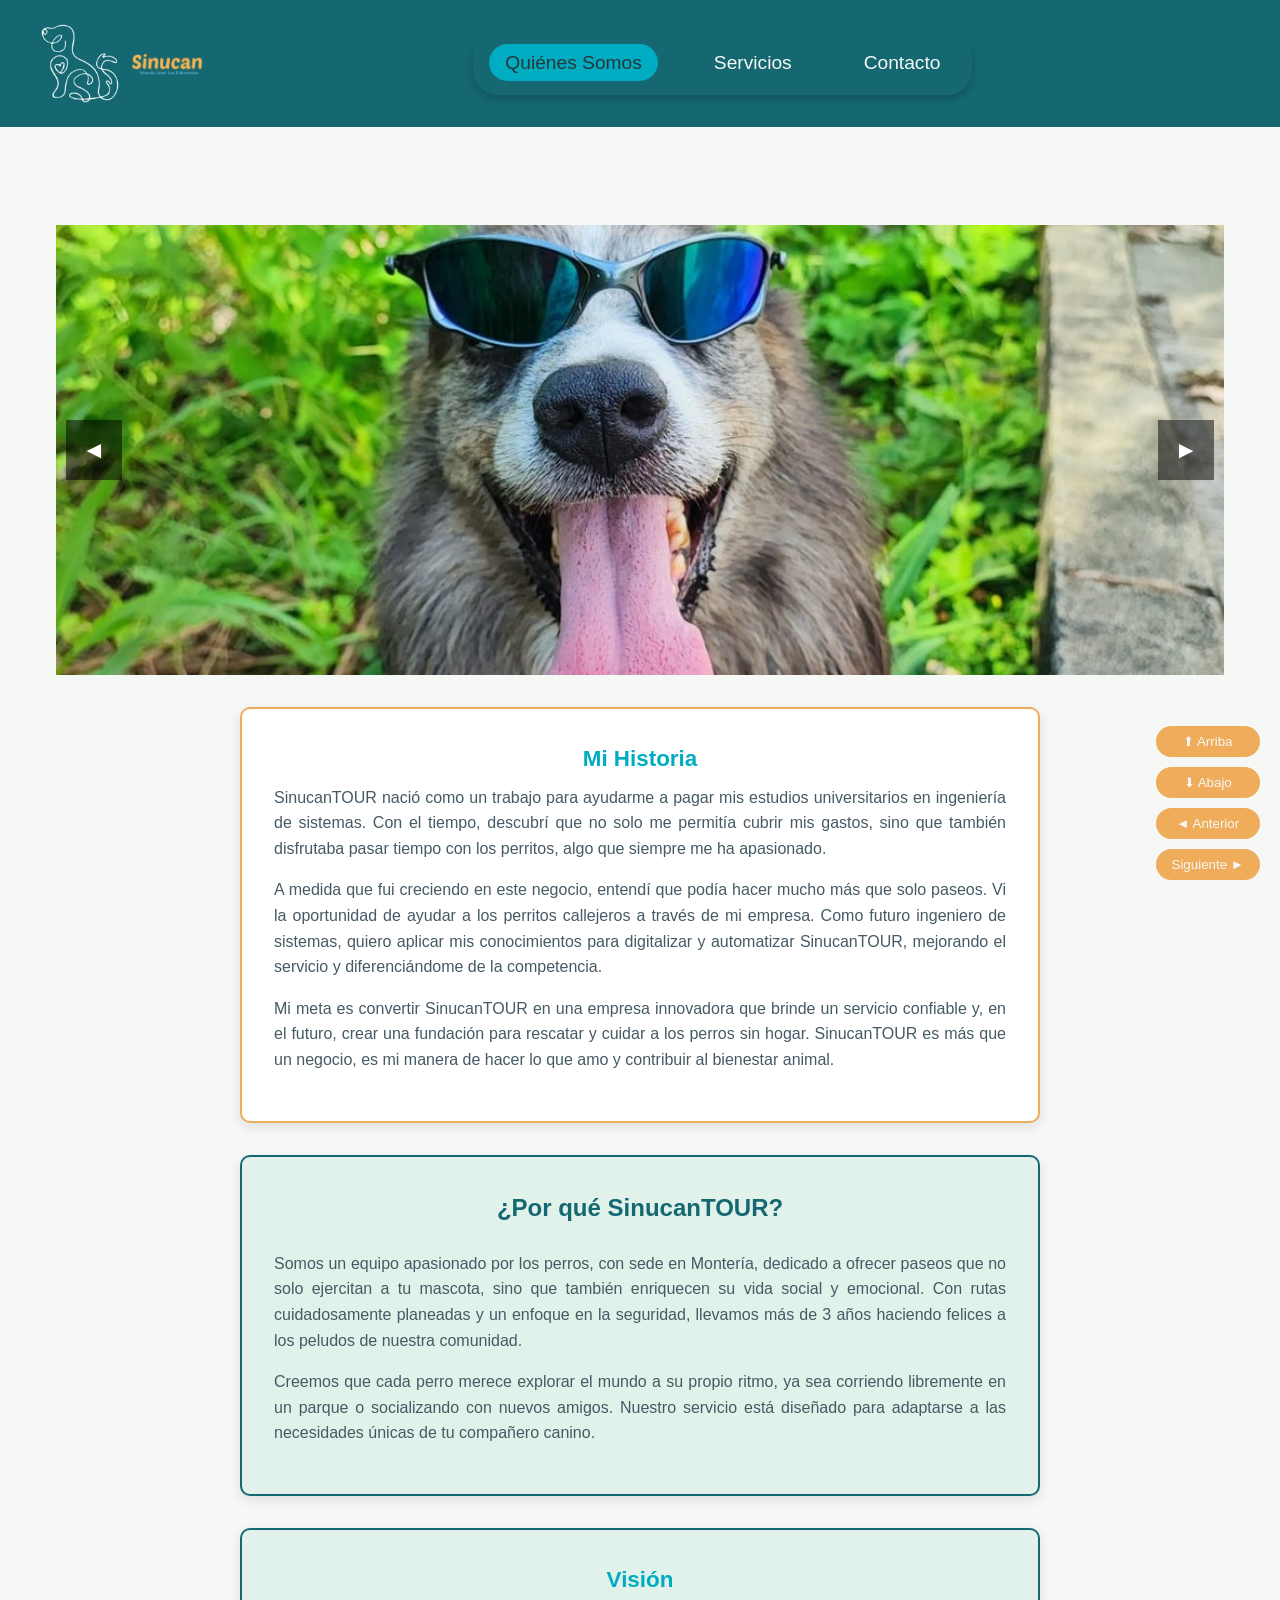
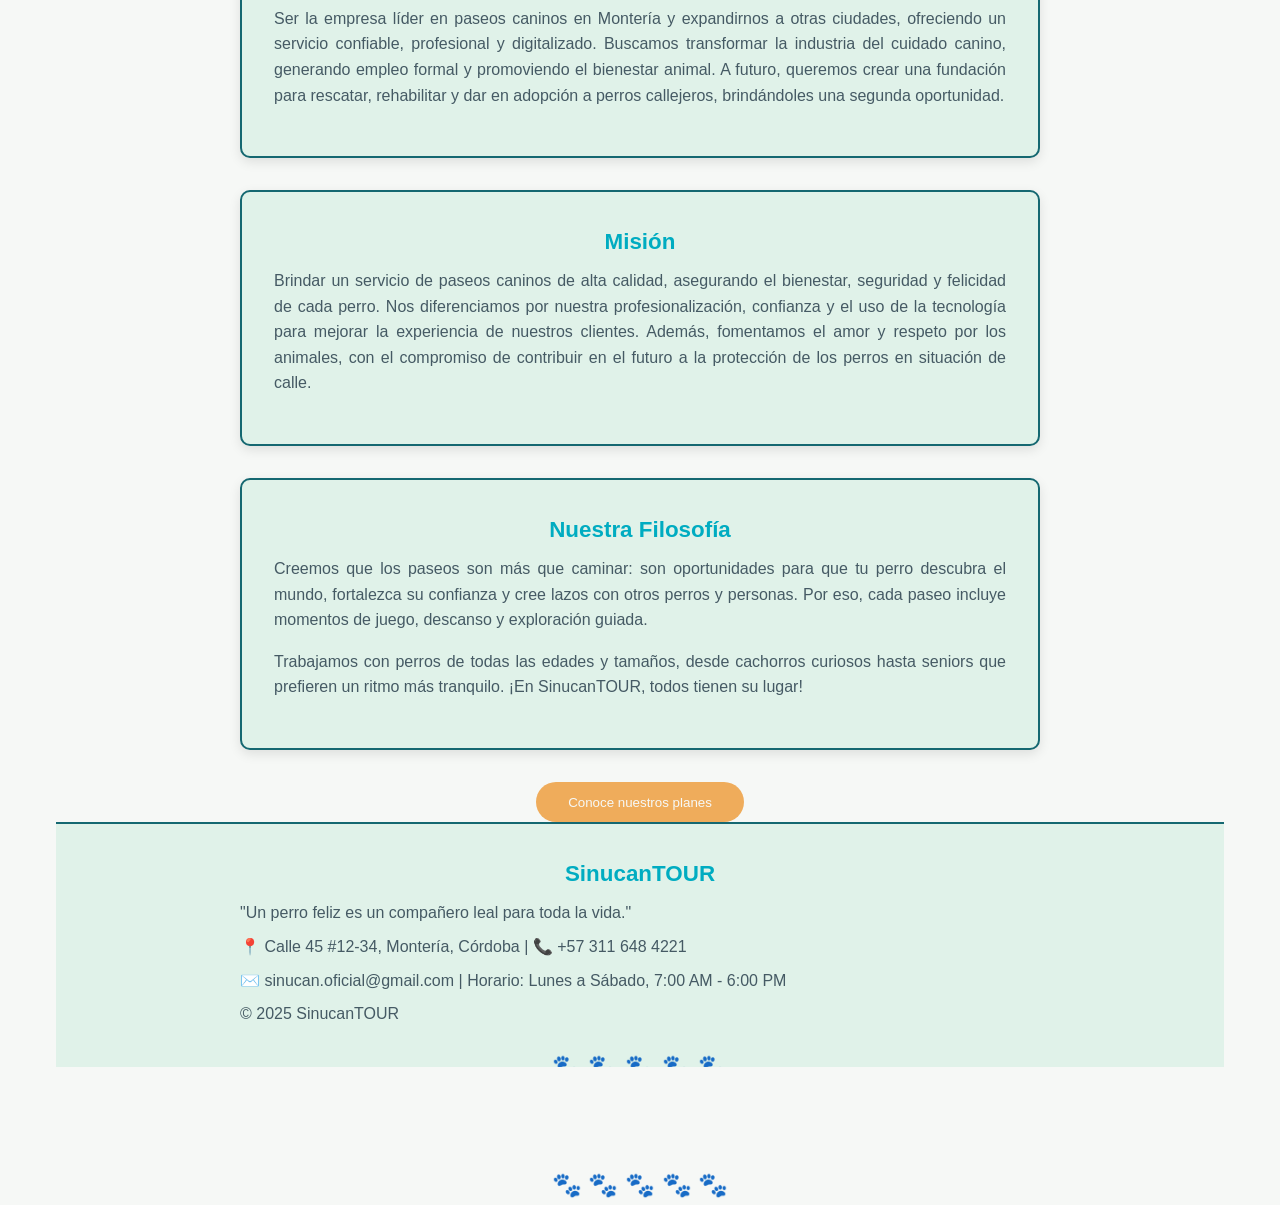
==== index.html @ 932b3428 "Update index.html" ====
<!DOCTYPE html>
<html lang="es">
<head>
    <meta charset="UTF-8">
    <meta name="viewport" content="width=device-width, initial-scale=1.0">
    <title>SinucanTOUR - Montería</title>
    <link rel="stylesheet" href="sinucan.css">
</head>
<body>
    <header>
        <nav class="nav-container">
            <div class="logo">
                <img src="img/logo.png" alt="Logo SinucanTOUR" class="logo-img" />
                <img src="img/nombre.png" alt="Nombre del negocio" class="nombre">
            </div>
            <ul class="nav-links">
                <li><a href="#quienes-somos" class="active" data-tab="quienes-somos">Quiénes Somos</a></li>
                <li><a href="#servicios" data-tab="servicios">Servicios</a></li>
                <li><a href="#contacto" data-tab="contacto">Contacto</a></li>
            </ul>
            <div class="menu-toggle">☰</div>
        </nav>
    </header>

    <main>
        <section id="quienes-somos" class="tab-content active">
            <div class="banner">
                <div class="slides" id="slides">
                    <img src="img/foto1.jpg" alt="Perro 1">
                    <img src="img/foto2.jpg" alt="Perro 2">
                    <img src="img/foto3.jpg" alt="Perro 3">
                </div>
                <button class="prev-slide" onclick="prevSlide()">◄</button>
                <button class="next-slide" onclick="nextSlide()">►</button>
            </div>
            <div class="mi-historia">
                <h3>Mi Historia</h3>
                <p>SinucanTOUR nació como un trabajo para ayudarme a pagar mis estudios universitarios en ingeniería de sistemas. Con el tiempo, descubrí que no solo me permitía cubrir mis gastos, sino que también disfrutaba pasar tiempo con los perritos, algo que siempre me ha apasionado.</p>
                <p>A medida que fui creciendo en este negocio, entendí que podía hacer mucho más que solo paseos. Vi la oportunidad de ayudar a los perritos callejeros a través de mi empresa. Como futuro ingeniero de sistemas, quiero aplicar mis conocimientos para digitalizar y automatizar SinucanTOUR, mejorando el servicio y diferenciándome de la competencia.</p>
                <p>Mi meta es convertir SinucanTOUR en una empresa innovadora que brinde un servicio confiable y, en el futuro, crear una fundación para rescatar y cuidar a los perros sin hogar. SinucanTOUR es más que un negocio, es mi manera de hacer lo que amo y contribuir al bienestar animal.</p>
            </div>
            <div class="section">
                <h2>¿Por qué SinucanTOUR?</h2>
                <p>Somos un equipo apasionado por los perros, con sede en Montería, dedicado a ofrecer paseos que no solo ejercitan a tu mascota, sino que también enriquecen su vida social y emocional. Con rutas cuidadosamente planeadas y un enfoque en la seguridad, llevamos más de 3 años haciendo felices a los peludos de nuestra comunidad.</p>
                <p>Creemos que cada perro merece explorar el mundo a su propio ritmo, ya sea corriendo libremente en un parque o socializando con nuevos amigos. Nuestro servicio está diseñado para adaptarse a las necesidades únicas de tu compañero canino.</p>
            </div>
            <div class="section">
                <h3>Visión</h3>
                <p>Ser la empresa líder en paseos caninos en Montería y expandirnos a otras ciudades, ofreciendo un servicio confiable, profesional y digitalizado. Buscamos transformar la industria del cuidado canino, generando empleo formal y promoviendo el bienestar animal. A futuro, queremos crear una fundación para rescatar, rehabilitar y dar en adopción a perros callejeros, brindándoles una segunda oportunidad.</p>
            </div>
            <div class="section">
                <h3>Misión</h3>
                <p>Brindar un servicio de paseos caninos de alta calidad, asegurando el bienestar, seguridad y felicidad de cada perro. Nos diferenciamos por nuestra profesionalización, confianza y el uso de la tecnología para mejorar la experiencia de nuestros clientes. Además, fomentamos el amor y respeto por los animales, con el compromiso de contribuir en el futuro a la protección de los perros en situación de calle.</p>
            </div>
            <div class="section">
                <h3>Nuestra Filosofía</h3>
                <p>Creemos que los paseos son más que caminar: son oportunidades para que tu perro descubra el mundo, fortalezca su confianza y cree lazos con otros perros y personas. Por eso, cada paseo incluye momentos de juego, descanso y exploración guiada.</p>
                <p>Trabajamos con perros de todas las edades y tamaños, desde cachorros curiosos hasta seniors que prefieren un ritmo más tranquilo. ¡En SinucanTOUR, todos tienen su lugar!</p>
            </div>
            <div class="cta">
                <button class="btn-paw" onclick="updateTab(1)">Conoce nuestros planes</button>
            </div>
            <footer>
                <div class="footer-content">
                    <h3>SinucanTOUR</h3>
                    <p>"Un perro feliz es un compañero leal para toda la vida."</p>
                    <p>📍 Calle 45 #12-34, Montería, Córdoba | 📞 +57 311 648 4221</p>
                    <p>✉️ sinucan.oficial@gmail.com | Horario: Lunes a Sábado, 7:00 AM - 6:00 PM</p>
                    <p>© 2025 SinucanTOUR</p>
                </div>
            </footer>
        </section>

      <section id="servicios" class="tab-content">
  <div class="section">
    <h2>Planes y Precios</h2>
    <p>Escoge el plan perfecto para tu peludo. Todos nuestros paseos incluyen seguridad, amor y diversión garantizada.</p>
  </div>

  <div class="section servicio-plan">
    <!-- Plan Básico -->
    <div class="servicio">
      <h3>Plan Básico <span class="paw-icon">🐾</span></h3>
      <p>Ideal para perros tranquilos que necesitan ejercicio moderado.</p>
      <span>30 min: $150.000 (1 paseo/día) / $200.000 (2 paseos/día)</span>
      <span>45 min: $180.000 (1 paseo/día) / $260.000 (2 paseos/día)</span>
      <span>1 hora: $210.000 (1 paseo/día) / $280.000 (2 paseos/día)</span>
      <ul>
        <li>Paseos en grupo</li>
        <li>Recogida y entrega en casa</li>
      </ul>
      <button class="btn-paw" onclick="updateTab(2)">Seleccionar</button>
    </div>

    <!-- Plan Plus -->
    <div class="servicio">
      <h3>Plan Plus <span class="paw-icon">🐾</span></h3>
      <p>Perfecto para perros enérgicos con más estímulo y cuidados extra.</p>
      <span>30 min: $200.000 / $270.000</span>
      <span>45 min: $230.000 / $320.000</span>
      <span>1 hora: $260.000 / $350.000</span>
      <ul>
        <li>Todo lo del Plan Básico y Premium</li>
        <li>Juegos personalizados y sesión de fotos</li>
        <li>Hidratación especial en días calurosos</li>
        <li>1 baño seco al mes</li>
      </ul>
      <button class="btn-paw" onclick="updateTab(2)">Seleccionar</button>
    </div>

    <!-- Plan Premium -->
    <div class="servicio">
      <h3>Plan Premium <span class="paw-icon">🐾</span></h3>
      <p>Para perros sociables y activos que necesitan paseos largos y cuidados adicionales.</p>
      <span>30 min: $180.000 / $240.000</span>
      <span>45 min: $210.000 / $290.000</span>
      <span>1 hora: $240.000 / $310.000</span>
      <ul>
        <li>Todo lo del Plan Básico</li>
        <li>Agua fresca + premios por paseo</li>
        <li>Socialización + obediencia básica</li>
      </ul>
      <button class="btn-paw" onclick="updateTab(2)">Seleccionar</button>
    </div>
  </div>

  <div class="section">
    <h3>Beneficios</h3>
    <p>Mejor comportamiento, menos ansiedad, más felicidad para tu peludo. ¡Y tranquilidad para ti!</p>
  </div>

  <div class="section">
    <h3>Incluye Todos los Planes</h3>
    <ul>
      <li>Paseadores capacitados</li>
      <li>Rutas seguras en Montería</li>
      <li>Reportes opcionales y contacto directo</li>
    </ul>
  </div>
</section>


        <section id="contacto" class="tab-content">
            <div class="section">
                <h2>Contáctanos</h2>
                <p>Estamos aquí para ayudarte a que tu perro viva su mejor vida. Contáctanos para reservar un paseo, resolver dudas o unirte a nuestra comunidad canina en Montería.</p>
            </div>
            <div class="section">
             <form action="https://formsubmit.co/javierdress02@gmail.com" method="POST" id="formulario-sinucan">

  <input type="hidden" name="_captcha" value="false">
  <input type="hidden" name="_next" value="./gracias.html">

  <input type="text" name="nombre" placeholder="Nombre completo" required class="form-field">
  <input type="email" name="correo" placeholder="Correo electrónico" required class="form-field">
  <input type="tel" name="telefono" placeholder="Teléfono" required class="form-field">

  <select name="plan" required class="form-field">
      <option value="" disabled selected>Selecciona un plan</option>
      <option value="Básico">Básico</option>
      <option value="Premium">Premium</option>
      <option value="Plus">Plus</option>
  </select>

  <textarea name="mensaje" placeholder="Cuéntanos sobre tu perro..." required class="form-field"></textarea>

  <button type="submit" class="btn-paw">Enviar Mensaje</button>
</form>






            </div>
            <div class="section contact-info">
                <h3>Encuéntranos en Montería</h3>
                <p>📍 Calle 45 #12-34, Barrio El Recreo, Montería, Córdoba, Colombia</p>
                <p>📞 +57 311 648 4221 (WhatsApp disponible)</p>
                <p>✉️ sinucan.oficial@gmail.com</p>
                <p>Horario de atención: Lunes a Sábado, 7:00 AM - 6:00 PM | Domingos previa cita</p>
            </div>
            <div class="section extra-info">
                <h3>Preguntas Frecuentes</h3>
                <p><strong>¿Qué pasa si llueve?</strong> Reprogramamos el paseo o lo adaptamos a zonas cubiertas.</p>
                <p><strong>¿Aceptan perros con necesidades especiales?</strong> ¡Claro! Contáctanos para personalizar su experiencia.</p>
                <p><strong>¿Cómo reservo?</strong> Llena el formulario o llámanos directamente.</p>
            </div>
            <div class="section social-links">
                <p>Síguenos para ver fotos y eventos:</p>
                <a href="#" class="social-btn">Facebook</a>
                <a href="https://www.instagram.com/sinucan_?igsh=d21yZXg4ZmNwN2Nh" class="social-btn" target="_blank">Instagram</a>
                <a href="https://wa.me/573235882174?text=Hola%2C%20quiero%20más%20información%20sobre%20los%20paseos%20caninos" class="social-btn" target="_blank">
  WhatsApp
</a>

            </div>
            <footer>
                <div class="footer-content">
                    <h3>SinucanTOUR</h3>
                    <p>"Un perro mueve la cola con el corazón, y nosotros lo cuidamos con el nuestro."</p>
                    <p>📍 Calle 45 #12-34, Montería, Córdoba | 📞 +57 311 648 4221</p>
                    <p>✉️ sinucan.oficial@gmail.com | Horario: Lunes a Sábado, 7:00 AM - 6:00 PM</p>
                    <p>© 2025 SinucanTOUR</p>
                </div>
            </footer>
        </section>
    </main>

    <div class="nav-buttons" id="nav-buttons">
        <button class="scroll-btn" id="scroll-top" onclick="scrollToTop()">⬆ Arriba</button>
        <button class="scroll-btn" id="scroll-bottom" onclick="scrollToBottom()">⬇ Abajo</button>
        <button class="tab-btn" id="prev-tab" onclick="prevTab()">◄ Anterior</button>
        <button class="tab-btn" id="next-tab" onclick="nextTab()">Siguiente ►</button>
    </div>

    <script src="sinucan.js"></script>
</body>
</html>
---- sinucan.css ----
:root {
    --primary-color: #156871;
    --secondary-color: #F6F8F6;
    --accent-color: #EFAC5B;
    --complementary-color: #00ACC1;
    --dark-text-color: #2d3436;
    --medium-text-color: #455a64;
}

@import url('https://fonts.googleapis.com/css2?family=Oswald:wght@400;700&family=Montserrat:wght@400;600&display=swap');

/* Estilos generales */
* {
    margin: 0;
    padding: 0;
    box-sizing: border-box;
}

body {
    font-family: 'Arial', sans-serif;
    color: var(--dark-text-color);
    background: var(--secondary-color);
    line-height: 1.6;
    overflow-x: hidden;
}

/* Header y Navegación */
header {
    background: var(--primary-color);
    padding: 1rem;
    position: sticky;
    top: 0;
    z-index: 10;
}

.nav-container {
    max-width: 1200px;
    margin: 0 auto;
    display: flex;
    justify-content: space-between;
    align-items: center;
}

.logo {
    display: flex;
    align-items: center;
}

.logo-img {
    height: 80px;
    width: auto;
    animation: spinLogo 1.5s ease-in-out, rotateLogo 7s infinite linear 1.5s;
}

@keyframes spinLogo {
    0% { transform: rotate(0deg); }
    50% { transform: rotate(10deg); }
    100% { transform: rotate(0deg); }
}

@keyframes rotateLogo {
    0% { transform: rotate(0deg); }
    100% { transform: rotate(360deg); }
}

.nombre {
    height: 30px;
    margin-left: 10px;
}

.nav-links {
    list-style: none;
    display: flex;
    gap: 2.5rem;
    background: var(--primary-color);
    padding: 0.5rem 1rem;
    border-radius: 25px;
    box-shadow: 0 4px 8px rgba(0, 0, 0, 0.2);
}

.nav-links li {
    position: relative;
}

.nav-links a {
    color: var(--secondary-color);
    text-decoration: none;
    font-size: 1.2rem;
    padding: 0.5rem 1rem;
    border-radius: 20px;
    transition: all 0.3s ease, color 0.3s ease;
    position: relative;
    overflow: hidden;
}

.nav-links a.active,
.nav-links a:hover {
    background: var(--complementary-color);
    color: var(--dark-text-color);
    transform: scale(1.1);
}

.nav-links a::after {
    content: '🐶';
    position: absolute;
    right: -20px;
    opacity: 0;
    transition: opacity 0.3s, right 0.3s;
}

.nav-links a:hover::after {
    opacity: 1;
    right: -15px;
}

.nav-links a::before {
    content: '';
    position: absolute;
    top: 50%;
    left: 50%;
    width: 0;
    height: 0;
    background: rgba(255, 255, 255, 0.2);
    border-radius: 50%;
    transform: translate(-50%, -50%);
    transition: width 0.4s ease, height 0.4s ease;
}

.nav-links a:hover::before {
    width: 200px;
    height: 200px;
}

.menu-toggle {
    display: none;
    color: var(--secondary-color);
    font-size: 1.8rem;
    cursor: pointer;
    transition: transform 0.3s;
}

.menu-toggle:hover {
    transform: rotate(90deg);
}

/* Banner */
.banner {
    width: 100%;
    height: 450px;
    overflow: hidden;
    position: relative;
    margin-top: 50px;
}

.slides {
    display: flex;
    width: 300%;
    height: 100%;
    animation: autoSlide 15s infinite ease-in-out;
}

.slides img {
    width: 33.33%;
    height: 100%;
    object-fit: cover;
    transition: transform 0.5s ease;
}

@keyframes autoSlide {
    0% { transform: translateX(0); }
    33.33% { transform: translateX(-33.33%); }
    66.66% { transform: translateX(-66.66%); }
    100% { transform: translateX(0); }
}

.prev-slide, .next-slide {
    position: absolute;
    top: 50%;
    transform: translateY(-50%);
    background: rgba(0, 0, 0, 0.5);
    color: #fff;
    border: none;
    padding: 1rem;
    cursor: pointer;
    font-size: 1.5rem;
    z-index: 5;
    transition: transform 0.2s ease, background 0.2s ease;
}

.prev-slide {
    left: 10px;
}

.next-slide {
    right: 10px;
}

.prev-slide:hover, .next-slide:hover {
    background: rgba(0, 0, 0, 0.8);
    transform: translateY(-50%) scale(1.1);
}

.prev-slide:active, .next-slide:active {
    transform: translateY(-50%) scale(0.9);
}

/* Contenido */
.tab-content {
    display: none;
    padding: 3rem 1rem;
    max-width: 1200px;
    margin: 0 auto;
    text-align: center;
    opacity: 0;
    transform: translateY(20px);
    transition: opacity 0.5s ease, transform 0.5s ease;
    position: relative;
    min-height: calc(100vh - 150px);
}

/* Huellitas alrededor de las pestañas */
.tab-content::before,
.tab-content::after,
.tab-content .paw-left::before,
.tab-content .paw-right::after {
    content: '🐾 🐾 🐾 🐾 🐾';
    position: absolute;
    color: var(--accent-color);
    font-size: 1.5rem;
    animation: pawWalk 10s linear infinite;
}

.tab-content::before {
    top: -40px;
    left: 0;
    width: 100%;
}

.tab-content::after {
    bottom: -40px;
    left: 0;
    width: 100%;
}

.tab-content .paw-left::before {
    content: '🐾';
    top: 50%;
    left: -40px;
    transform: rotate(90deg);
    animation: pawWalkVertical 5s linear infinite;
}

.tab-content .paw-right::after {
    content: '🐾';
    top: 50%;
    right: -40px;
    transform: rotate(-90deg);
    animation: pawWalkVertical 5s linear infinite reverse;
}

@keyframes pawWalk {
    0% { transform: translateX(-10%); }
    100% { transform: translateX(10%); }
}

@keyframes pawWalkVertical {
    0% { transform: translateY(-10%) rotate(90deg); }
    100% { transform: translateY(10%) rotate(90deg); }
}

.tab-content.active {
    display: block;
    opacity: 1;
    transform: translateY(0);
}

.tab-content.active::before,
.tab-content.active::after,
.tab-content.active .paw-left::before,
.tab-content.active .paw-right::after {
    display: block;
}

h1 {
    color: var(--secondary-color);
    margin-bottom: 1.5rem;
}

h2 {
    color: var(--primary-color);
    margin-bottom: 1.5rem;
}

h3 {
    color: var(--complementary-color);
    font-size: 1.4rem;
    margin-bottom: 0.5rem;
}

p {
    color: var(--medium-text-color);
    margin-bottom: 1rem;
    max-width: 800px;
    margin-left: auto;
    margin-right: auto;
    text-align: justify;
}

ul {
    list-style: none;
    text-align: left;
    max-width: 500px;
    margin: 1rem auto;
}

ul li {
    padding: 0.5rem 0;
}

/* Secciones generales con bordes rectos */
.section {
    background: #e0f2e9;
    border: 2px solid var(--primary-color);
    border-radius: 10px;
    padding: 2rem;
    box-shadow: 0 4px 12px rgba(0, 0, 0, 0.1);
    margin: 2rem auto;
    max-width: 800px;
}

.mi-historia {
    background: #ffffff;
    border: 2px solid var(--accent-color);
    border-radius: 10px;
    padding: 2rem;
    box-shadow: 0 4px 12px rgba(0, 0, 0, 0.1);
    margin: 2rem auto;
    max-width: 800px;
}

.servicio {
    background: #ffffff;
    border: 2px solid var(--accent-color);
    border-radius: 10px;
    padding: 2rem;
    box-shadow: 0 4px 8px rgba(0, 0, 0, 0.1);
    width: 320px;
    transition: transform 0.3s ease, box-shadow 0.3s ease;
}

.cta {
    margin-top: 2rem;
}

/* Sección Servicios */
.servicios-container {
    display: flex;
    flex-direction: column;
    gap: 2rem;
    justify-content: center;
}

.servicio-plan {
    display: flex;
    justify-content: center;
    gap: 2rem;
    flex-wrap: wrap;
    animation: fadeIn 0.8s ease-in-out;
}

.servicio-plan-plus {
    display: flex;
    justify-content: center;
    animation: fadeIn 1s ease-in-out;
}

.servicio:hover {
    transform: scale(1.05);
    box-shadow: 0 8px 16px rgba(0, 0, 0, 0.2);
}

.servicio h3 {
    display: flex;
    align-items: center;
    gap: 0.5rem;
}

.paw-icon {
    font-size: 1.8rem;
    color: var(--accent-color);
}

.servicio span {
    display: block;
    font-size: 1.2rem;
    color: var(--#0000);
    margin: 0.5rem 0;
}

@keyframes fadeIn {
    from {
        opacity: 0;
        transform: translateY(20px);
    }
    to {
        opacity: 1;
        transform: translateY(0);
    }
}
/* 🔥 MEJORAS VISUALES PARA PLANES DE SERVICIO 🔥 */
.servicio span {
    display: block;
    font-size: 1.1rem;
    color: var(--primary-color);
    font-weight: 600;
    margin: 0.3rem 0;
}

.servicio ul {
    margin-top: 1rem;
    padding-left: 0;
    text-align: left;
    list-style: none;
}

.servicio ul li::before {
    content: "✔️ ";
    color: var(--primary-color);
    font-weight: bold;
}

@media (max-width: 768px) {
    .servicio {
        max-width: 90%;
    }
}


/* Sección Contacto */
form {
    max-width: 600px;
    margin: 2rem auto;
    display: flex;
    flex-direction: column;
    gap: 1rem;
}

.form-field {
    padding: 1rem;
    border: 1px solid #b0bec5;
    border-radius: 5px;
    font-size: 1rem;
    opacity: 0;
    transform: translateX(-20px);
    animation: slideIn 0.5s ease forwards;
}

.form-field:nth-child(1) { animation-delay: 0.1s; }
.form-field:nth-child(2) { animation-delay: 0.2s; }
.form-field:nth-child(3) { animation-delay: 0.3s; }
.form-field:nth-child(4) { animation-delay: 0.4s; }
.form-field:nth-child(5) { animation-delay: 0.5s; }

@keyframes slideIn {
    to {
        opacity: 1;
        transform: translateX(0);
    }
}

.contact-info, .social-links, .extra-info {
    margin-top: 2rem;
}

.social-btn {
    display: inline-block;
    padding: 0.5rem 1.5rem;
    margin: 0.5rem;
    background: var(--accent-color);
    color: var(--secondary-color);
    text-decoration: none;
    border-radius: 20px;
    transition: background 0.3s ease, transform 0.3s ease;
}

.social-btn:hover {
    background: var(--primary-color);
    transform: rotate(10deg) scale(1.1);
}

/* Botón con efecto */
.btn-paw {
    padding: 0.8rem 2rem;
    background: var(--accent-color);
    color: var(--secondary-color);
    border: none;
    border-radius: 25px;
    cursor: pointer;
    position: relative;
    overflow: hidden;
    transition: transform 0.3s ease, background 0.3s ease, box-shadow 0.3s ease;
}

.btn-paw::before {
    content: '🐾';
    position: absolute;
    top: 50%;
    left: -30px;
    transform: translateY(-50%);
    font-size: 1.2rem;
    transition: left 0.3s ease;
}

.btn-paw:hover::before {
    left: 10px;
}

.btn-paw:hover {
    transform: scale(1.05);
    background: var(--primary-color);
    box-shadow: 0 0 15px var(--accent-color);
}

.btn-paw:active {
    transform: scale(0.95);
}

/* Footer */
footer {
    background: #e0f2e9;
    color: var(--dark-text-color);
    text-align: center;
    padding: 2rem;
    font-size: 1rem;
    border-top: 2px solid var(--primary-color);
    position: relative;
    overflow: hidden;
    margin-bottom: 50px;
}

.footer-content p {
    margin: 0.5rem 0;
    max-width: 800px;
    margin-left: auto;
    margin-right: auto;
}

.footer-content::after {
    content: '🐾 🐾 🐾 🐾 🐾';
    position: absolute;
    bottom: -20px;
    left: 0;
    width: 100%;
    color: var(--accent-color);
    font-size: 1.5rem;
    animation: floatPaws 5s infinite ease-in-out;
}

@keyframes floatPaws {
    0% { transform: translateY(0); opacity: 0; }
    50% { transform: translateY(-30px); opacity: 1; }
    100% { transform: translateY(-60px); opacity: 0; }
}

/* Botones de navegación */
.nav-buttons {
    position: fixed;
    bottom: 20px;
    right: 20px;
    display: none;
    flex-direction: column;
    gap: 10px;
}

.nav-buttons.active {
    display: flex;
}

.scroll-btn, .tab-btn {
    padding: 0.5rem 1rem;
    background: var(--accent-color);
    color: var(--secondary-color);
    border: none;
    border-radius: 50px;
    cursor: pointer;
    transition: background 0.3s, transform 0.3s;
}

.scroll-btn:hover, .tab-btn:hover {
    background: var(--primary-color);
    transform: scale(1.1);
}

/* Responsivo */
@media (max-width: 768px) {
    .nav-links {
        display: none;
        flex-direction: column;
        position: absolute;
        top: 60px;
        left: 0;
        width: 100%;
        background: var(--primary-color);
        padding: 1rem;
        text-align: center;
        border-radius: 0;
        box-shadow: none;
    }

    .nav-links.active {
        display: flex;
    }

    .menu-toggle {
        display: block;
    }

    .banner {
        height: 300px;
    }

    .mi-historia {
        margin: 1rem;
        padding: 1.5rem;
    }

    .servicio-plan, .servicio-plan-plus {
        flex-direction: column;
        align-items: center;
    }

    .servicio {
        width: 100%;
        max-width: 350px;
    }

    .nav-buttons.active {
        flex-direction: row;
        bottom: 10px;
        right: 10px;
    }

    .tab-content::before,
    .tab-content::after {
        font-size: 1rem;
    }

    .tab-content .paw-left::before,
    .tab-content .paw-right::after {
        display: none;
    }
}
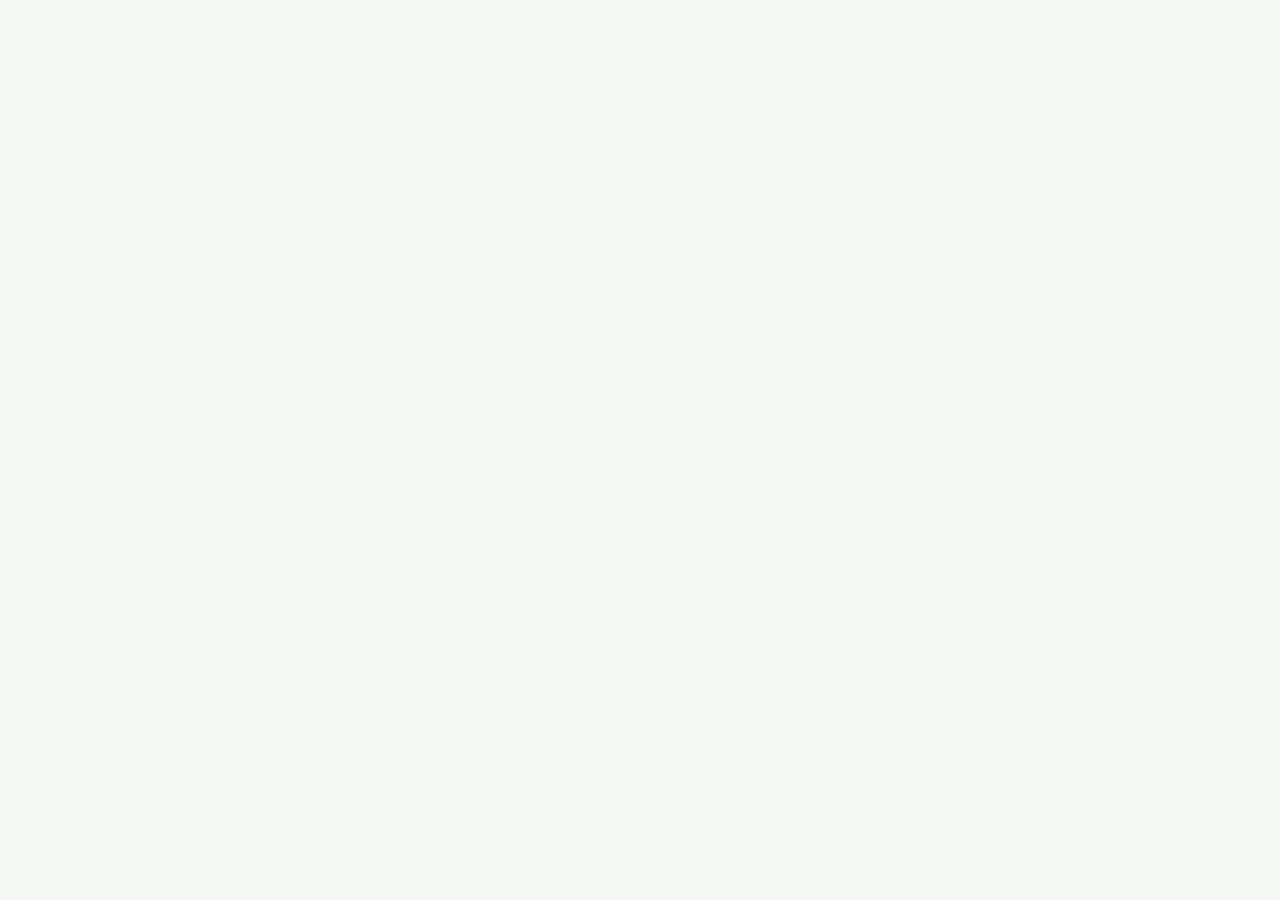
==== commit a885a058: "Update index.html" ====
--- a/index.html
+++ b/index.html
@@ -1,219 +1,54 @@
+<!-- index.html -->
 <!DOCTYPE html>
 <html lang="es">
 <head>
-    <meta charset="UTF-8">
-    <meta name="viewport" content="width=device-width, initial-scale=1.0">
-    <title>SinucanTOUR - Montería</title>
-    <link rel="stylesheet" href="sinucan.css">
+  <meta charset="UTF-8" />
+  <meta name="viewport" content="width=device-width, initial-scale=1.0"/>
+  <title>SinucanTOUR - Montería</title>
+  <link rel="stylesheet" href="sinucan.css">
 </head>
 <body>
-    <header>
-        <nav class="nav-container">
-            <div class="logo">
-                <img src="img/logo.png" alt="Logo SinucanTOUR" class="logo-img" />
-                <img src="img/nombre.png" alt="Nombre del negocio" class="nombre">
-            </div>
-            <ul class="nav-links">
-                <li><a href="#quienes-somos" class="active" data-tab="quienes-somos">Quiénes Somos</a></li>
-                <li><a href="#servicios" data-tab="servicios">Servicios</a></li>
-                <li><a href="#contacto" data-tab="contacto">Contacto</a></li>
-            </ul>
-            <div class="menu-toggle">☰</div>
-        </nav>
-    </header>
 
-    <main>
-        <section id="quienes-somos" class="tab-content active">
-            <div class="banner">
-                <div class="slides" id="slides">
-                    <img src="img/foto1.jpg" alt="Perro 1">
-                    <img src="img/foto2.jpg" alt="Perro 2">
-                    <img src="img/foto3.jpg" alt="Perro 3">
-                </div>
-                <button class="prev-slide" onclick="prevSlide()">◄</button>
-                <button class="next-slide" onclick="nextSlide()">►</button>
-            </div>
-            <div class="mi-historia">
-                <h3>Mi Historia</h3>
-                <p>SinucanTOUR nació como un trabajo para ayudarme a pagar mis estudios universitarios en ingeniería de sistemas. Con el tiempo, descubrí que no solo me permitía cubrir mis gastos, sino que también disfrutaba pasar tiempo con los perritos, algo que siempre me ha apasionado.</p>
-                <p>A medida que fui creciendo en este negocio, entendí que podía hacer mucho más que solo paseos. Vi la oportunidad de ayudar a los perritos callejeros a través de mi empresa. Como futuro ingeniero de sistemas, quiero aplicar mis conocimientos para digitalizar y automatizar SinucanTOUR, mejorando el servicio y diferenciándome de la competencia.</p>
-                <p>Mi meta es convertir SinucanTOUR en una empresa innovadora que brinde un servicio confiable y, en el futuro, crear una fundación para rescatar y cuidar a los perros sin hogar. SinucanTOUR es más que un negocio, es mi manera de hacer lo que amo y contribuir al bienestar animal.</p>
-            </div>
-            <div class="section">
-                <h2>¿Por qué SinucanTOUR?</h2>
-                <p>Somos un equipo apasionado por los perros, con sede en Montería, dedicado a ofrecer paseos que no solo ejercitan a tu mascota, sino que también enriquecen su vida social y emocional. Con rutas cuidadosamente planeadas y un enfoque en la seguridad, llevamos más de 3 años haciendo felices a los peludos de nuestra comunidad.</p>
-                <p>Creemos que cada perro merece explorar el mundo a su propio ritmo, ya sea corriendo libremente en un parque o socializando con nuevos amigos. Nuestro servicio está diseñado para adaptarse a las necesidades únicas de tu compañero canino.</p>
-            </div>
-            <div class="section">
-                <h3>Visión</h3>
-                <p>Ser la empresa líder en paseos caninos en Montería y expandirnos a otras ciudades, ofreciendo un servicio confiable, profesional y digitalizado. Buscamos transformar la industria del cuidado canino, generando empleo formal y promoviendo el bienestar animal. A futuro, queremos crear una fundación para rescatar, rehabilitar y dar en adopción a perros callejeros, brindándoles una segunda oportunidad.</p>
-            </div>
-            <div class="section">
-                <h3>Misión</h3>
-                <p>Brindar un servicio de paseos caninos de alta calidad, asegurando el bienestar, seguridad y felicidad de cada perro. Nos diferenciamos por nuestra profesionalización, confianza y el uso de la tecnología para mejorar la experiencia de nuestros clientes. Además, fomentamos el amor y respeto por los animales, con el compromiso de contribuir en el futuro a la protección de los perros en situación de calle.</p>
-            </div>
-            <div class="section">
-                <h3>Nuestra Filosofía</h3>
-                <p>Creemos que los paseos son más que caminar: son oportunidades para que tu perro descubra el mundo, fortalezca su confianza y cree lazos con otros perros y personas. Por eso, cada paseo incluye momentos de juego, descanso y exploración guiada.</p>
-                <p>Trabajamos con perros de todas las edades y tamaños, desde cachorros curiosos hasta seniors que prefieren un ritmo más tranquilo. ¡En SinucanTOUR, todos tienen su lugar!</p>
-            </div>
-            <div class="cta">
-                <button class="btn-paw" onclick="updateTab(1)">Conoce nuestros planes</button>
-            </div>
-            <footer>
-                <div class="footer-content">
-                    <h3>SinucanTOUR</h3>
-                    <p>"Un perro feliz es un compañero leal para toda la vida."</p>
-                    <p>📍 Calle 45 #12-34, Montería, Córdoba | 📞 +57 311 648 4221</p>
-                    <p>✉️ sinucan.oficial@gmail.com | Horario: Lunes a Sábado, 7:00 AM - 6:00 PM</p>
-                    <p>© 2025 SinucanTOUR</p>
-                </div>
-            </footer>
-        </section>
+  <!-- ... TU ENCABEZADO Y CONTENIDO ANTERIOR AQUÍ (SIN CAMBIOS) ... -->
 
-      <section id="servicios" class="tab-content">
-  <div class="section">
-    <h2>Planes y Precios</h2>
-    <p>Escoge el plan perfecto para tu peludo. Todos nuestros paseos incluyen seguridad, amor y diversión garantizada.</p>
-  </div>
-
-  <div class="section servicio-plan">
-    <!-- Plan Básico -->
-    <div class="servicio">
-      <h3>Plan Básico <span class="paw-icon">🐾</span></h3>
-      <p>Ideal para perros tranquilos que necesitan ejercicio moderado.</p>
-      <span>30 min: $150.000 (1 paseo/día) / $200.000 (2 paseos/día)</span>
-      <span>45 min: $180.000 (1 paseo/día) / $260.000 (2 paseos/día)</span>
-      <span>1 hora: $210.000 (1 paseo/día) / $280.000 (2 paseos/día)</span>
-      <ul>
-        <li>Paseos en grupo</li>
-        <li>Recogida y entrega en casa</li>
-      </ul>
-      <button class="btn-paw" onclick="updateTab(2)">Seleccionar</button>
+  <section id="contacto" class="tab-content">
+    <div class="section">
+      <h2>Contáctanos</h2>
+      <p>Estamos aquí para ayudarte a que tu perro viva su mejor vida. Contáctanos para reservar un paseo, resolver dudas o unirte a nuestra comunidad canina en Montería.</p>
     </div>
 
-    <!-- Plan Plus -->
-    <div class="servicio">
-      <h3>Plan Plus <span class="paw-icon">🐾</span></h3>
-      <p>Perfecto para perros enérgicos con más estímulo y cuidados extra.</p>
-      <span>30 min: $200.000 / $270.000</span>
-      <span>45 min: $230.000 / $320.000</span>
-      <span>1 hora: $260.000 / $350.000</span>
-      <ul>
-        <li>Todo lo del Plan Básico y Premium</li>
-        <li>Juegos personalizados y sesión de fotos</li>
-        <li>Hidratación especial en días calurosos</li>
-        <li>1 baño seco al mes</li>
-      </ul>
-      <button class="btn-paw" onclick="updateTab(2)">Seleccionar</button>
+    <div class="section">
+      <!-- ✅ FORMULARIO FUNCIONAL -->
+      <form action="https://formsubmit.co/javierdress02@gmail.com" method="POST">
+        <input type="hidden" name="_captcha" value="false">
+        <input type="hidden" name="_next" value="https://sinucantour.github.io/sinucantour/gracias.html">
+
+        <input type="text" name="nombre" placeholder="Nombre completo" required class="form-field">
+        <input type="email" name="correo" placeholder="Correo electrónico" required class="form-field">
+        <input type="tel" name="telefono" placeholder="Teléfono" required class="form-field">
+
+        <select name="plan" required class="form-field">
+            <option value="" disabled selected>Selecciona un plan</option>
+            <option value="Básico">Básico</option>
+            <option value="Premium">Premium</option>
+            <option value="Plus">Plus</option>
+        </select>
+
+        <textarea name="mensaje" placeholder="Cuéntanos sobre tu perro..." required class="form-field"></textarea>
+
+        <button type="submit" class="btn-paw">Enviar Mensaje</button>
+      </form>
     </div>
 
-    <!-- Plan Premium -->
-    <div class="servicio">
-      <h3>Plan Premium <span class="paw-icon">🐾</span></h3>
-      <p>Para perros sociables y activos que necesitan paseos largos y cuidados adicionales.</p>
-      <span>30 min: $180.000 / $240.000</span>
-      <span>45 min: $210.000 / $290.000</span>
-      <span>1 hora: $240.000 / $310.000</span>
-      <ul>
-        <li>Todo lo del Plan Básico</li>
-        <li>Agua fresca + premios por paseo</li>
-        <li>Socialización + obediencia básica</li>
-      </ul>
-      <button class="btn-paw" onclick="updateTab(2)">Seleccionar</button>
+    <div class="section social-links">
+      <p>Síguenos para ver fotos y eventos:</p>
+      <a href="https://www.instagram.com/sinucan_?igsh=d21yZXg4ZmNwN2Nh" class="social-btn" target="_blank">Instagram</a>
+      <!-- ✅ BOTÓN WHATSAPP FUNCIONAL -->
+      <a href="https://wa.me/573235882174?text=Hola%2C%20quiero%20más%20información%20sobre%20los%20paseos%20caninos" class="social-btn" target="_blank">WhatsApp</a>
     </div>
-  </div>
+  </section>
 
-  <div class="section">
-    <h3>Beneficios</h3>
-    <p>Mejor comportamiento, menos ansiedad, más felicidad para tu peludo. ¡Y tranquilidad para ti!</p>
-  </div>
-
-  <div class="section">
-    <h3>Incluye Todos los Planes</h3>
-    <ul>
-      <li>Paseadores capacitados</li>
-      <li>Rutas seguras en Montería</li>
-      <li>Reportes opcionales y contacto directo</li>
-    </ul>
-  </div>
-</section>
-
-
-        <section id="contacto" class="tab-content">
-            <div class="section">
-                <h2>Contáctanos</h2>
-                <p>Estamos aquí para ayudarte a que tu perro viva su mejor vida. Contáctanos para reservar un paseo, resolver dudas o unirte a nuestra comunidad canina en Montería.</p>
-            </div>
-            <div class="section">
-             <form action="https://formsubmit.co/javierdress02@gmail.com" method="POST" id="formulario-sinucan">
-
-  <input type="hidden" name="_captcha" value="false">
-  <input type="hidden" name="_next" value="./gracias.html">
-
-  <input type="text" name="nombre" placeholder="Nombre completo" required class="form-field">
-  <input type="email" name="correo" placeholder="Correo electrónico" required class="form-field">
-  <input type="tel" name="telefono" placeholder="Teléfono" required class="form-field">
-
-  <select name="plan" required class="form-field">
-      <option value="" disabled selected>Selecciona un plan</option>
-      <option value="Básico">Básico</option>
-      <option value="Premium">Premium</option>
-      <option value="Plus">Plus</option>
-  </select>
-
-  <textarea name="mensaje" placeholder="Cuéntanos sobre tu perro..." required class="form-field"></textarea>
-
-  <button type="submit" class="btn-paw">Enviar Mensaje</button>
-</form>
-
-
-
-
-
-
-            </div>
-            <div class="section contact-info">
-                <h3>Encuéntranos en Montería</h3>
-                <p>📍 Calle 45 #12-34, Barrio El Recreo, Montería, Córdoba, Colombia</p>
-                <p>📞 +57 311 648 4221 (WhatsApp disponible)</p>
-                <p>✉️ sinucan.oficial@gmail.com</p>
-                <p>Horario de atención: Lunes a Sábado, 7:00 AM - 6:00 PM | Domingos previa cita</p>
-            </div>
-            <div class="section extra-info">
-                <h3>Preguntas Frecuentes</h3>
-                <p><strong>¿Qué pasa si llueve?</strong> Reprogramamos el paseo o lo adaptamos a zonas cubiertas.</p>
-                <p><strong>¿Aceptan perros con necesidades especiales?</strong> ¡Claro! Contáctanos para personalizar su experiencia.</p>
-                <p><strong>¿Cómo reservo?</strong> Llena el formulario o llámanos directamente.</p>
-            </div>
-            <div class="section social-links">
-                <p>Síguenos para ver fotos y eventos:</p>
-                <a href="#" class="social-btn">Facebook</a>
-                <a href="https://www.instagram.com/sinucan_?igsh=d21yZXg4ZmNwN2Nh" class="social-btn" target="_blank">Instagram</a>
-                <a href="https://wa.me/573235882174?text=Hola%2C%20quiero%20más%20información%20sobre%20los%20paseos%20caninos" class="social-btn" target="_blank">
-  WhatsApp
-</a>
-
-            </div>
-            <footer>
-                <div class="footer-content">
-                    <h3>SinucanTOUR</h3>
-                    <p>"Un perro mueve la cola con el corazón, y nosotros lo cuidamos con el nuestro."</p>
-                    <p>📍 Calle 45 #12-34, Montería, Córdoba | 📞 +57 311 648 4221</p>
-                    <p>✉️ sinucan.oficial@gmail.com | Horario: Lunes a Sábado, 7:00 AM - 6:00 PM</p>
-                    <p>© 2025 SinucanTOUR</p>
-                </div>
-            </footer>
-        </section>
-    </main>
-
-    <div class="nav-buttons" id="nav-buttons">
-        <button class="scroll-btn" id="scroll-top" onclick="scrollToTop()">⬆ Arriba</button>
-        <button class="scroll-btn" id="scroll-bottom" onclick="scrollToBottom()">⬇ Abajo</button>
-        <button class="tab-btn" id="prev-tab" onclick="prevTab()">◄ Anterior</button>
-        <button class="tab-btn" id="next-tab" onclick="nextTab()">Siguiente ►</button>
-    </div>
-
-    <script src="sinucan.js"></script>
+  <!-- FOOTER Y JS -->
+  <script src="sinucan.js"></script>
 </body>
 </html>
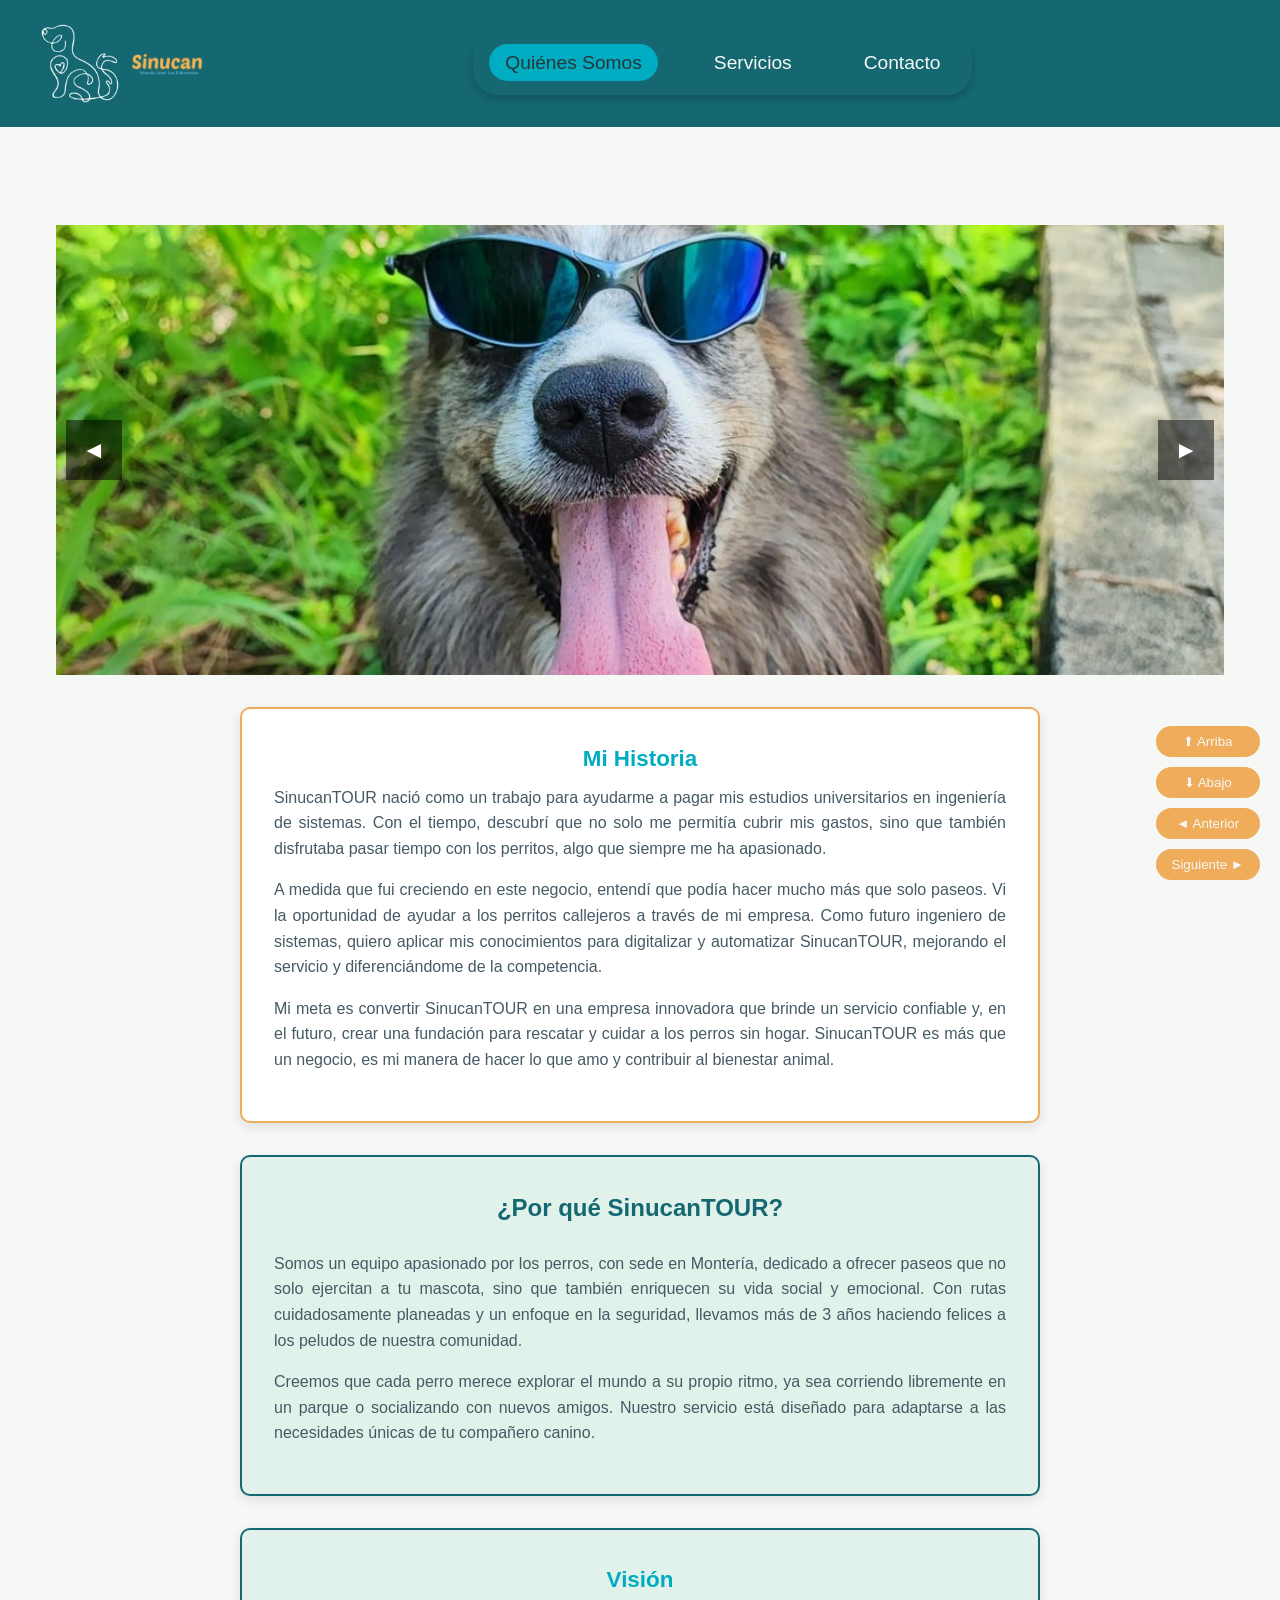
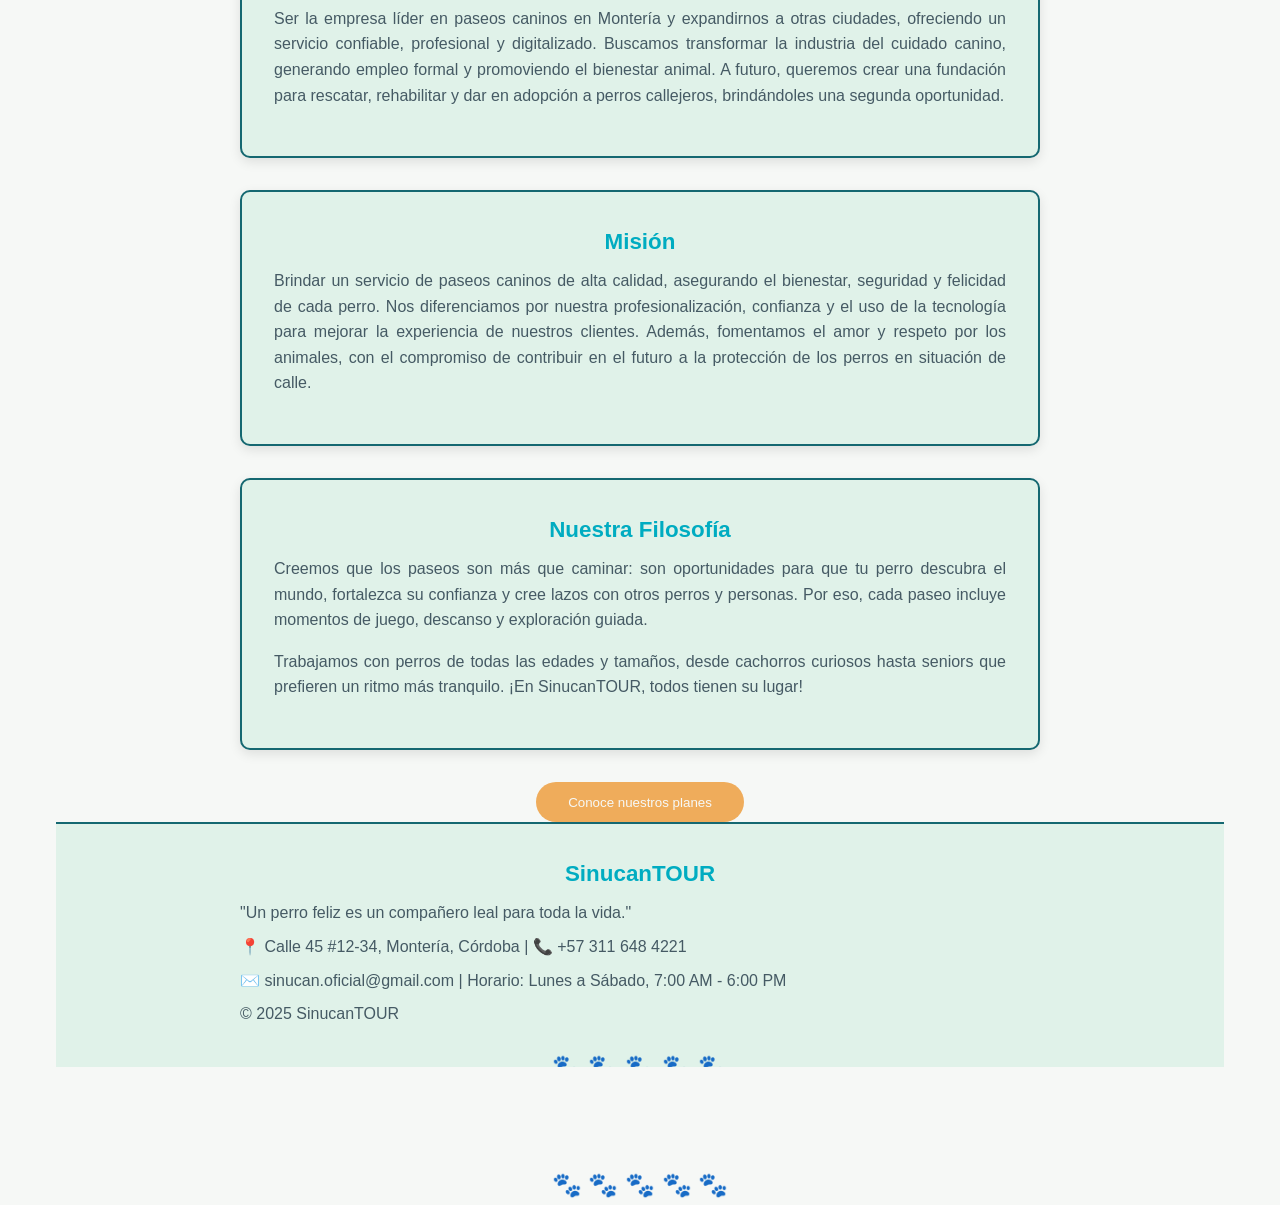
==== commit 2636f052: "Update index.html" ====
--- a/index.html
+++ b/index.html
@@ -1,54 +1,213 @@
-<!-- index.html -->
 <!DOCTYPE html>
 <html lang="es">
 <head>
-  <meta charset="UTF-8" />
-  <meta name="viewport" content="width=device-width, initial-scale=1.0"/>
-  <title>SinucanTOUR - Montería</title>
-  <link rel="stylesheet" href="sinucan.css">
+    <meta charset="UTF-8">
+    <meta name="viewport" content="width=device-width, initial-scale=1.0">
+    <title>SinucanTOUR - Montería</title>
+    <link rel="stylesheet" href="sinucan.css">
 </head>
 <body>
-
-  <!-- ... TU ENCABEZADO Y CONTENIDO ANTERIOR AQUÍ (SIN CAMBIOS) ... -->
-
-  <section id="contacto" class="tab-content">
-    <div class="section">
-      <h2>Contáctanos</h2>
-      <p>Estamos aquí para ayudarte a que tu perro viva su mejor vida. Contáctanos para reservar un paseo, resolver dudas o unirte a nuestra comunidad canina en Montería.</p>
-    </div>
-
-    <div class="section">
-      <!-- ✅ FORMULARIO FUNCIONAL -->
-      <form action="https://formsubmit.co/javierdress02@gmail.com" method="POST">
-        <input type="hidden" name="_captcha" value="false">
-        <input type="hidden" name="_next" value="https://sinucantour.github.io/sinucantour/gracias.html">
-
-        <input type="text" name="nombre" placeholder="Nombre completo" required class="form-field">
-        <input type="email" name="correo" placeholder="Correo electrónico" required class="form-field">
-        <input type="tel" name="telefono" placeholder="Teléfono" required class="form-field">
-
-        <select name="plan" required class="form-field">
-            <option value="" disabled selected>Selecciona un plan</option>
-            <option value="Básico">Básico</option>
-            <option value="Premium">Premium</option>
-            <option value="Plus">Plus</option>
-        </select>
-
-        <textarea name="mensaje" placeholder="Cuéntanos sobre tu perro..." required class="form-field"></textarea>
-
-        <button type="submit" class="btn-paw">Enviar Mensaje</button>
-      </form>
-    </div>
-
-    <div class="section social-links">
-      <p>Síguenos para ver fotos y eventos:</p>
-      <a href="https://www.instagram.com/sinucan_?igsh=d21yZXg4ZmNwN2Nh" class="social-btn" target="_blank">Instagram</a>
-      <!-- ✅ BOTÓN WHATSAPP FUNCIONAL -->
-      <a href="https://wa.me/573235882174?text=Hola%2C%20quiero%20más%20información%20sobre%20los%20paseos%20caninos" class="social-btn" target="_blank">WhatsApp</a>
-    </div>
-  </section>
-
-  <!-- FOOTER Y JS -->
-  <script src="sinucan.js"></script>
+    <header>
+        <nav class="nav-container">
+            <div class="logo">
+                <img src="img/logo.png" alt="Logo SinucanTOUR" class="logo-img" />
+                <img src="img/nombre.png" alt="Nombre del negocio" class="nombre">
+            </div>
+            <ul class="nav-links">
+                <li><a href="#quienes-somos" class="active" data-tab="quienes-somos">Quiénes Somos</a></li>
+                <li><a href="#servicios" data-tab="servicios">Servicios</a></li>
+                <li><a href="#contacto" data-tab="contacto">Contacto</a></li>
+            </ul>
+            <div class="menu-toggle">☰</div>
+        </nav>
+    </header>
+
+    <main>
+        <section id="quienes-somos" class="tab-content active">
+            <div class="banner">
+                <div class="slides" id="slides">
+                    <img src="img/foto1.jpg" alt="Perro 1">
+                    <img src="img/foto2.jpg" alt="Perro 2">
+                    <img src="img/foto3.jpg" alt="Perro 3">
+                </div>
+                <button class="prev-slide" onclick="prevSlide()">◄</button>
+                <button class="next-slide" onclick="nextSlide()">►</button>
+            </div>
+            <div class="mi-historia">
+                <h3>Mi Historia</h3>
+                <p>SinucanTOUR nació como un trabajo para ayudarme a pagar mis estudios universitarios en ingeniería de sistemas. Con el tiempo, descubrí que no solo me permitía cubrir mis gastos, sino que también disfrutaba pasar tiempo con los perritos, algo que siempre me ha apasionado.</p>
+                <p>A medida que fui creciendo en este negocio, entendí que podía hacer mucho más que solo paseos. Vi la oportunidad de ayudar a los perritos callejeros a través de mi empresa. Como futuro ingeniero de sistemas, quiero aplicar mis conocimientos para digitalizar y automatizar SinucanTOUR, mejorando el servicio y diferenciándome de la competencia.</p>
+                <p>Mi meta es convertir SinucanTOUR en una empresa innovadora que brinde un servicio confiable y, en el futuro, crear una fundación para rescatar y cuidar a los perros sin hogar. SinucanTOUR es más que un negocio, es mi manera de hacer lo que amo y contribuir al bienestar animal.</p>
+            </div>
+            <div class="section">
+                <h2>¿Por qué SinucanTOUR?</h2>
+                <p>Somos un equipo apasionado por los perros, con sede en Montería, dedicado a ofrecer paseos que no solo ejercitan a tu mascota, sino que también enriquecen su vida social y emocional. Con rutas cuidadosamente planeadas y un enfoque en la seguridad, llevamos más de 3 años haciendo felices a los peludos de nuestra comunidad.</p>
+                <p>Creemos que cada perro merece explorar el mundo a su propio ritmo, ya sea corriendo libremente en un parque o socializando con nuevos amigos. Nuestro servicio está diseñado para adaptarse a las necesidades únicas de tu compañero canino.</p>
+            </div>
+            <div class="section">
+                <h3>Visión</h3>
+                <p>Ser la empresa líder en paseos caninos en Montería y expandirnos a otras ciudades, ofreciendo un servicio confiable, profesional y digitalizado. Buscamos transformar la industria del cuidado canino, generando empleo formal y promoviendo el bienestar animal. A futuro, queremos crear una fundación para rescatar, rehabilitar y dar en adopción a perros callejeros, brindándoles una segunda oportunidad.</p>
+            </div>
+            <div class="section">
+                <h3>Misión</h3>
+                <p>Brindar un servicio de paseos caninos de alta calidad, asegurando el bienestar, seguridad y felicidad de cada perro. Nos diferenciamos por nuestra profesionalización, confianza y el uso de la tecnología para mejorar la experiencia de nuestros clientes. Además, fomentamos el amor y respeto por los animales, con el compromiso de contribuir en el futuro a la protección de los perros en situación de calle.</p>
+            </div>
+            <div class="section">
+                <h3>Nuestra Filosofía</h3>
+                <p>Creemos que los paseos son más que caminar: son oportunidades para que tu perro descubra el mundo, fortalezca su confianza y cree lazos con otros perros y personas. Por eso, cada paseo incluye momentos de juego, descanso y exploración guiada.</p>
+                <p>Trabajamos con perros de todas las edades y tamaños, desde cachorros curiosos hasta seniors que prefieren un ritmo más tranquilo. ¡En SinucanTOUR, todos tienen su lugar!</p>
+            </div>
+            <div class="cta">
+                <button class="btn-paw" onclick="updateTab(1)">Conoce nuestros planes</button>
+            </div>
+            <footer>
+                <div class="footer-content">
+                    <h3>SinucanTOUR</h3>
+                    <p>"Un perro feliz es un compañero leal para toda la vida."</p>
+                    <p>📍 Calle 45 #12-34, Montería, Córdoba | 📞 +57 311 648 4221</p>
+                    <p>✉️ sinucan.oficial@gmail.com | Horario: Lunes a Sábado, 7:00 AM - 6:00 PM</p>
+                    <p>© 2025 SinucanTOUR</p>
+                </div>
+            </footer>
+        </section>
+
+      <section id="servicios" class="tab-content">
+  <div class="section">
+    <h2>Planes y Precios</h2>
+    <p>Escoge el plan perfecto para tu peludo. Todos nuestros paseos incluyen seguridad, amor y diversión garantizada.</p>
+  </div>
+
+  <div class="section servicio-plan">
+    <!-- Plan Básico -->
+    <div class="servicio">
+      <h3>Plan Básico <span class="paw-icon">🐾</span></h3>
+      <p>Ideal para perros tranquilos que necesitan ejercicio moderado.</p>
+      <span>30 min: $150.000 (1 paseo/día) / $200.000 (2 paseos/día)</span>
+      <span>45 min: $180.000 (1 paseo/día) / $260.000 (2 paseos/día)</span>
+      <span>1 hora: $210.000 (1 paseo/día) / $280.000 (2 paseos/día)</span>
+      <ul>
+        <li>Paseos en grupo</li>
+        <li>Recogida y entrega en casa</li>
+      </ul>
+      <button class="btn-paw" onclick="updateTab(2)">Seleccionar</button>
+    </div>
+
+    <!-- Plan Plus -->
+    <div class="servicio">
+      <h3>Plan Plus <span class="paw-icon">🐾</span></h3>
+      <p>Perfecto para perros enérgicos con más estímulo y cuidados extra.</p>
+      <span>30 min: $200.000 / $270.000</span>
+      <span>45 min: $230.000 / $320.000</span>
+      <span>1 hora: $260.000 / $350.000</span>
+      <ul>
+        <li>Todo lo del Plan Básico y Premium</li>
+        <li>Juegos personalizados y sesión de fotos</li>
+        <li>Hidratación especial en días calurosos</li>
+        <li>1 baño seco al mes</li>
+      </ul>
+      <button class="btn-paw" onclick="updateTab(2)">Seleccionar</button>
+    </div>
+
+    <!-- Plan Premium -->
+    <div class="servicio">
+      <h3>Plan Premium <span class="paw-icon">🐾</span></h3>
+      <p>Para perros sociables y activos que necesitan paseos largos y cuidados adicionales.</p>
+      <span>30 min: $180.000 / $240.000</span>
+      <span>45 min: $210.000 / $290.000</span>
+      <span>1 hora: $240.000 / $310.000</span>
+      <ul>
+        <li>Todo lo del Plan Básico</li>
+        <li>Agua fresca + premios por paseo</li>
+        <li>Socialización + obediencia básica</li>
+      </ul>
+      <button class="btn-paw" onclick="updateTab(2)">Seleccionar</button>
+    </div>
+  </div>
+
+  <div class="section">
+    <h3>Beneficios</h3>
+    <p>Mejor comportamiento, menos ansiedad, más felicidad para tu peludo. ¡Y tranquilidad para ti!</p>
+  </div>
+
+  <div class="section">
+    <h3>Incluye Todos los Planes</h3>
+    <ul>
+      <li>Paseadores capacitados</li>
+      <li>Rutas seguras en Montería</li>
+      <li>Reportes opcionales y contacto directo</li>
+    </ul>
+  </div>
+</section>
+
+
+        <section id="contacto" class="tab-content">
+            <div class="section">
+                <h2>Contáctanos</h2>
+                <p>Estamos aquí para ayudarte a que tu perro viva su mejor vida. Contáctanos para reservar un paseo, resolver dudas o unirte a nuestra comunidad canina en Montería.</p>
+            </div>
+            <div class="section">
+                <form action="https://formsubmit.co/javierdress02@gmail.com" method="POST" id="contact-form">
+    <input type="hidden" name="_captcha" value="false">
+    <input type="hidden" name="_next" value="https://sinucantour.github.io/sinucantour/gracias.html">
+
+    <input type="text" name="nombre" placeholder="Nombre completo" required class="form-field">
+    <input type="email" name="correo" placeholder="Correo electrónico" required class="form-field">
+    <input type="tel" name="telefono" placeholder="Teléfono" required class="form-field">
+    
+    <select name="plan" required class="form-field">
+        <option value="" disabled selected>Selecciona un plan</option>
+        <option value="Básico">Básico</option>
+        <option value="Premium">Premium</option>
+        <option value="Plus">Plus</option>
+    </select>
+    
+    <textarea name="mensaje" placeholder="Cuéntanos sobre tu perro..." required class="form-field"></textarea>
+    <button type="submit" class="btn-paw">Enviar Mensaje</button>
+</form>
+
+
+            </div>
+            <div class="section contact-info">
+                <h3>Encuéntranos en Montería</h3>
+                <p>📍 Calle 45 #12-34, Barrio El Recreo, Montería, Córdoba, Colombia</p>
+                <p>📞 +57 311 648 4221 (WhatsApp disponible)</p>
+                <p>✉️ sinucan.oficial@gmail.com</p>
+                <p>Horario de atención: Lunes a Sábado, 7:00 AM - 6:00 PM | Domingos previa cita</p>
+            </div>
+            <div class="section extra-info">
+                <h3>Preguntas Frecuentes</h3>
+                <p><strong>¿Qué pasa si llueve?</strong> Reprogramamos el paseo o lo adaptamos a zonas cubiertas.</p>
+                <p><strong>¿Aceptan perros con necesidades especiales?</strong> ¡Claro! Contáctanos para personalizar su experiencia.</p>
+                <p><strong>¿Cómo reservo?</strong> Llena el formulario o llámanos directamente.</p>
+            </div>
+            <div class="section social-links">
+                <p>Síguenos para ver fotos y eventos:</p>
+                <a href="#" class="social-btn">Facebook</a>
+                <a href="https://www.instagram.com/sinucan_?igsh=d21yZXg4ZmNwN2Nh" class="social-btn" target="_blank">Instagram</a>
+                <a href="https://wa.me/573235882174?text=Hola%2C%20quiero%20más%20información%20sobre%20los%20paseos%20caninos" class="social-btn" target="_blank">
+  WhatsApp
+</a>
+
+            </div>
+            <footer>
+                <div class="footer-content">
+                    <h3>SinucanTOUR</h3>
+                    <p>"Un perro mueve la cola con el corazón, y nosotros lo cuidamos con el nuestro."</p>
+                    <p>📍 Calle 45 #12-34, Montería, Córdoba | 📞 +57 311 648 4221</p>
+                    <p>✉️ sinucan.oficial@gmail.com | Horario: Lunes a Sábado, 7:00 AM - 6:00 PM</p>
+                    <p>© 2025 SinucanTOUR</p>
+                </div>
+            </footer>
+        </section>
+    </main>
+
+    <div class="nav-buttons" id="nav-buttons">
+        <button class="scroll-btn" id="scroll-top" onclick="scrollToTop()">⬆ Arriba</button>
+        <button class="scroll-btn" id="scroll-bottom" onclick="scrollToBottom()">⬇ Abajo</button>
+        <button class="tab-btn" id="prev-tab" onclick="prevTab()">◄ Anterior</button>
+        <button class="tab-btn" id="next-tab" onclick="nextTab()">Siguiente ►</button>
+    </div>
+
+    <script src="sinucan.js"></script>
 </body>
 </html>
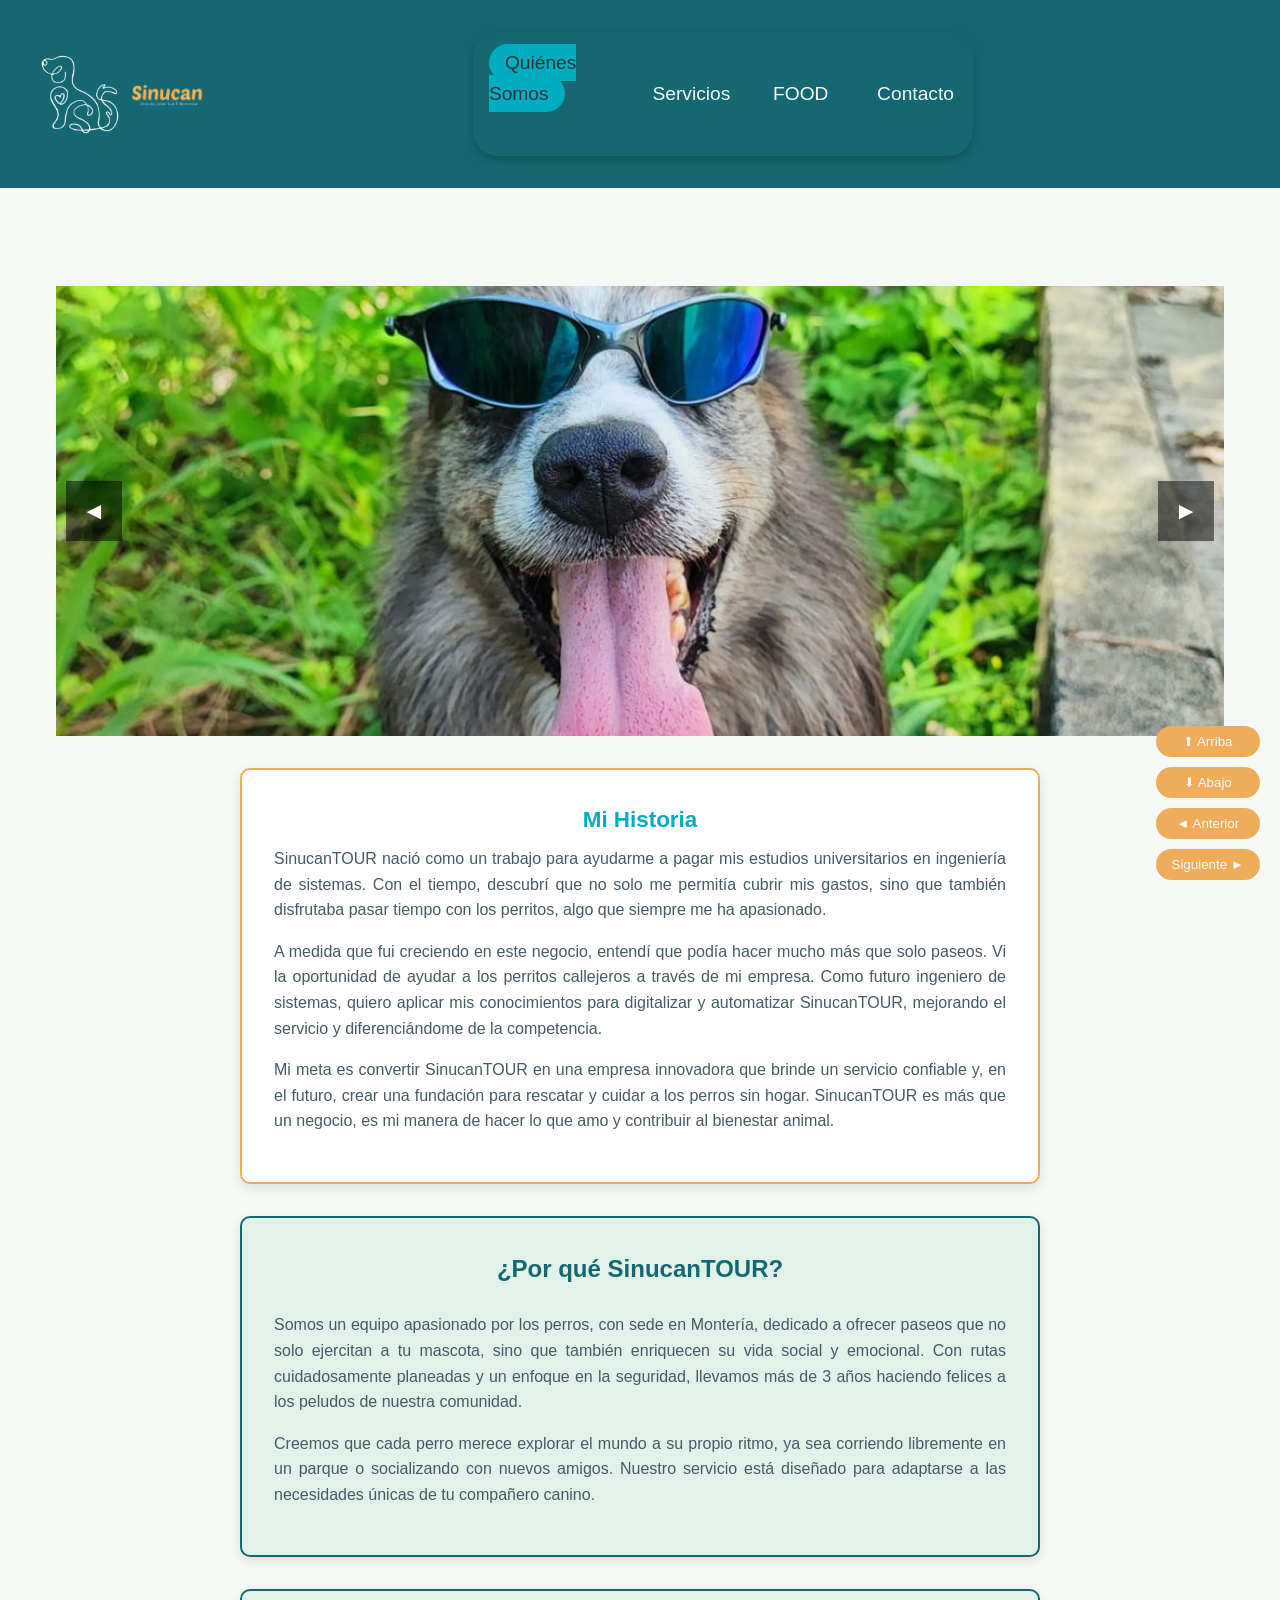
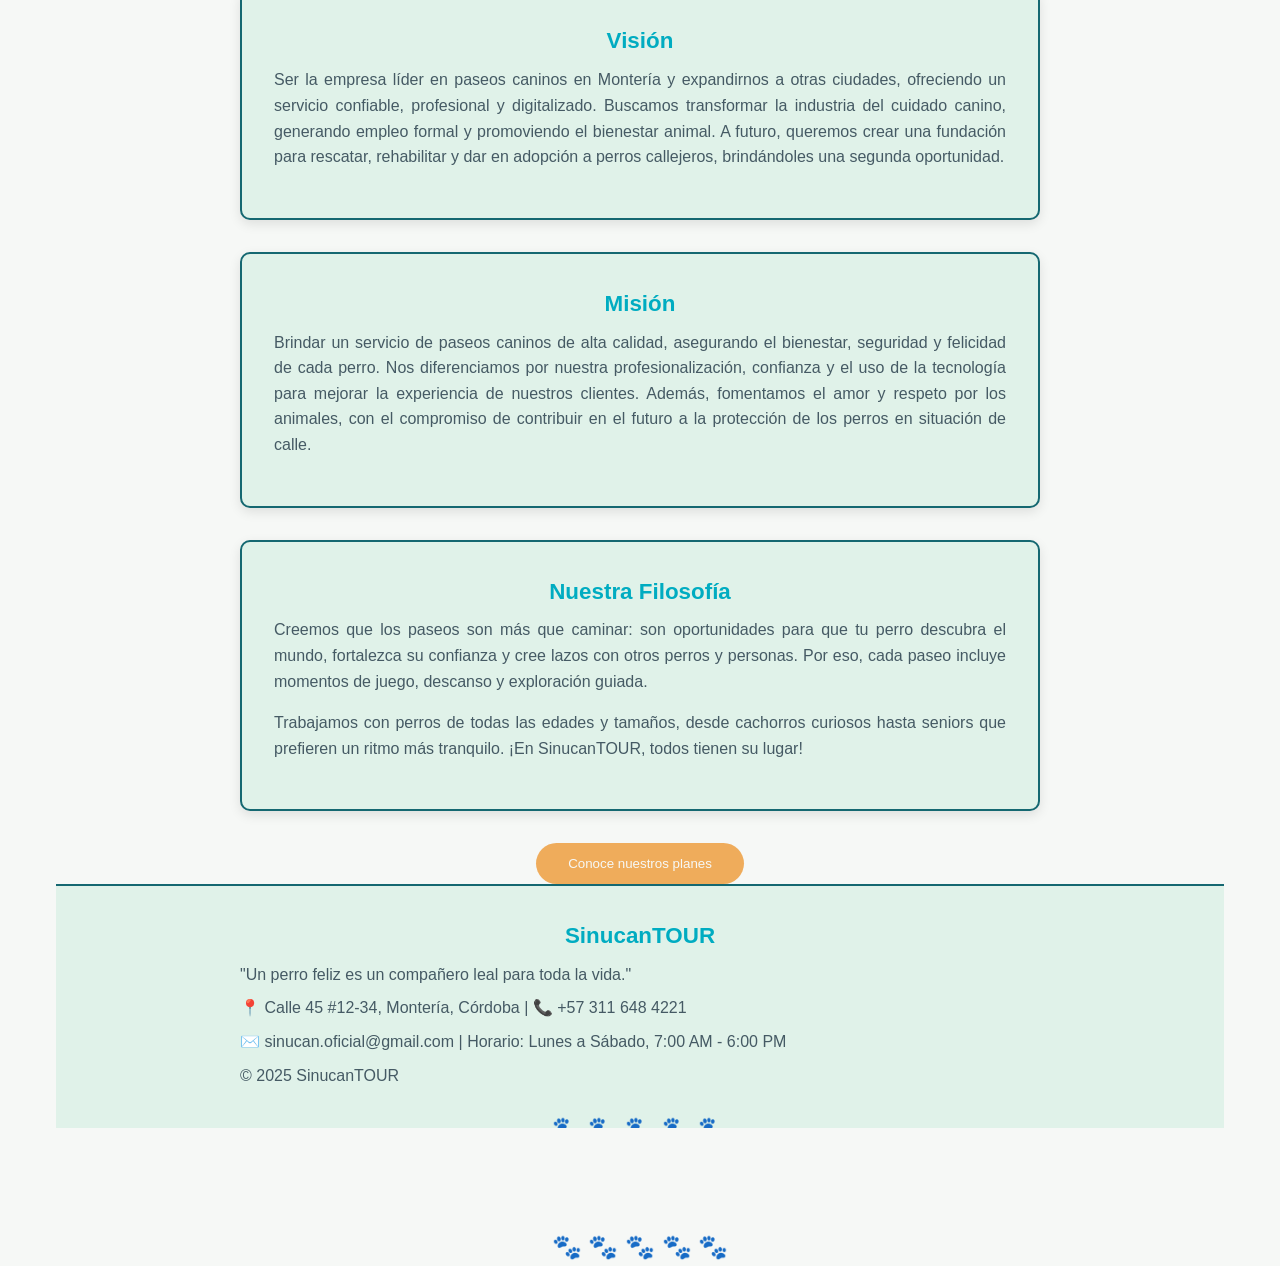
==== commit fc209d52: "Update index.html" ====
--- a/index.html
+++ b/index.html
@@ -16,6 +16,9 @@
             <ul class="nav-links">
                 <li><a href="#quienes-somos" class="active" data-tab="quienes-somos">Quiénes Somos</a></li>
                 <li><a href="#servicios" data-tab="servicios">Servicios</a></li>
+                
+<li><a href="#food" data-tab="food">FOOD</a></li>
+
                 <li><a href="#contacto" data-tab="contacto">Contacto</a></li>
             </ul>
             <div class="menu-toggle">☰</div>
@@ -139,7 +142,52 @@
   </div>
 </section>
 
-
+<section id="food" class="tab-content">
+  <div class="section">
+    <h2>Snacks y Helados Naturales para Perros</h2>
+    <p>Deliciosos y saludables. Premia a tu peludo con lo mejor 🐶🍦</p>
+  </div>
+
+  <div class="food-grid">
+    <!-- Producto 1 -->
+    <div class="food-item">
+      <img src="img/helado1.jpeg" alt="Helado de banano">
+      <h3>Helado de Banano</h3>
+      <p>100% natural, sin azúcar ni lácteos. Ideal para días calurosos.</p>
+      <span class="price">$7.000</span>
+      <button class="btn-food" onclick="ordenarPorWhatsApp('Helado de Banano')">Seleccionar</button>
+    </div>
+
+    <!-- Producto 2 -->
+    <div class="food-item">
+      <img src="img/galletas1.jpeg" alt="Galletas de avena y manzana">
+      <h3>Galletas de Avena & Manzana</h3>
+      <p>Ricas en fibra, perfectas como premio después de un paseo.</p>
+      <span class="price">$6.000</span>
+      <button class="btn-food" onclick="ordenarPorWhatsApp('Galletas de Avena y Manzana')">Seleccionar</button>
+    </div>
+
+    <!-- Producto 3 -->
+    <div class="food-item">
+      <img src="img/helado2.jpg" alt="Helado de maní">
+      <h3>Helado de Maní</h3>
+      <p>Con mantequilla de maní natural. ¡Les encanta!</p>
+      <span class="price">$8.000</span>
+      <button class="btn-food" onclick="ordenarPorWhatsApp('Helado de Maní')">Seleccionar</button>
+    </div>
+
+    <!-- Producto 4 -->
+    <div class="food-item">
+      <img src="img/galletas2.jpeg" alt="Galletas de zanahoria">
+      <h3>Galletas de Zanahoria</h3>
+      <p>Ricas en vitamina A. Textura crujiente y deliciosa.</p>
+      <span class="price">$6.500</span>
+      <button class="btn-food" onclick="ordenarPorWhatsApp('Galletas de Zanahoria')">Seleccionar</button>
+    </div>
+  </div>
+</section>
+
+<!-- Sección de Contacto -->
         <section id="contacto" class="tab-content">
             <div class="section">
                 <h2>Contáctanos</h2>
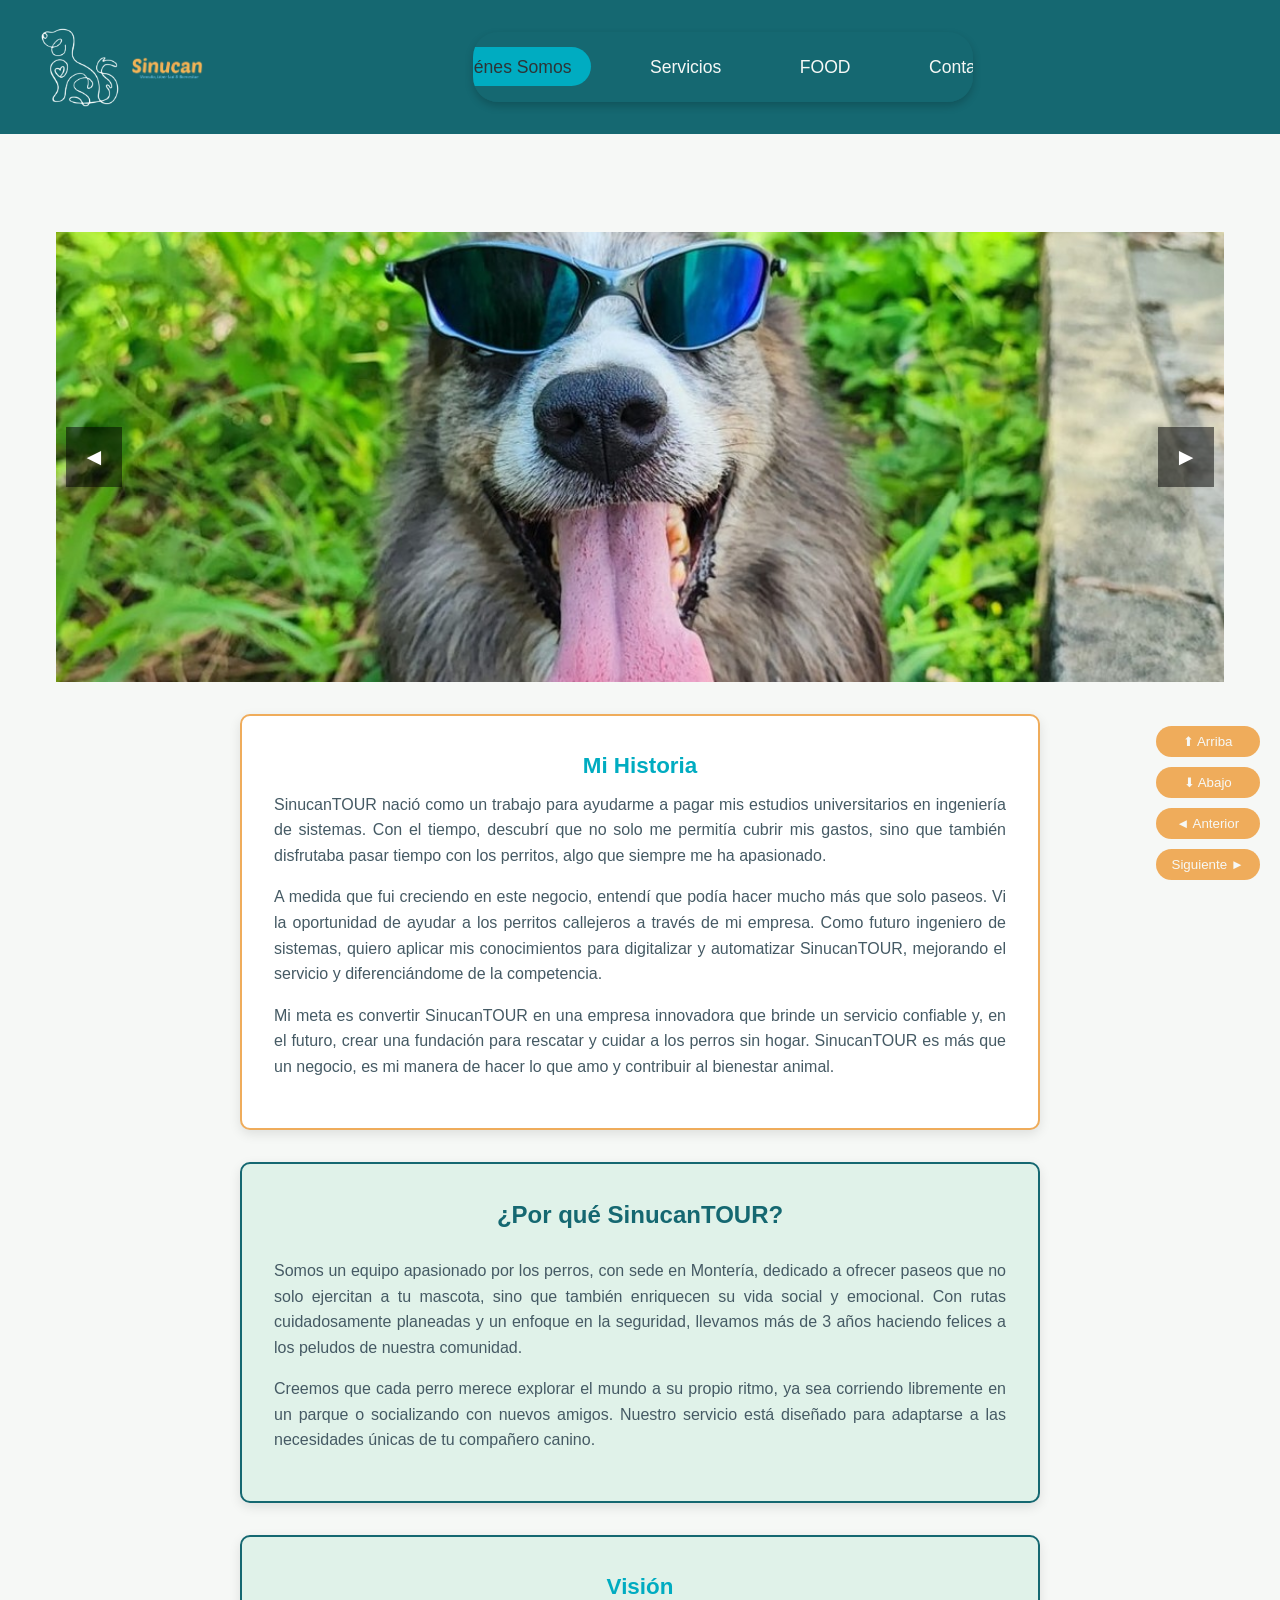
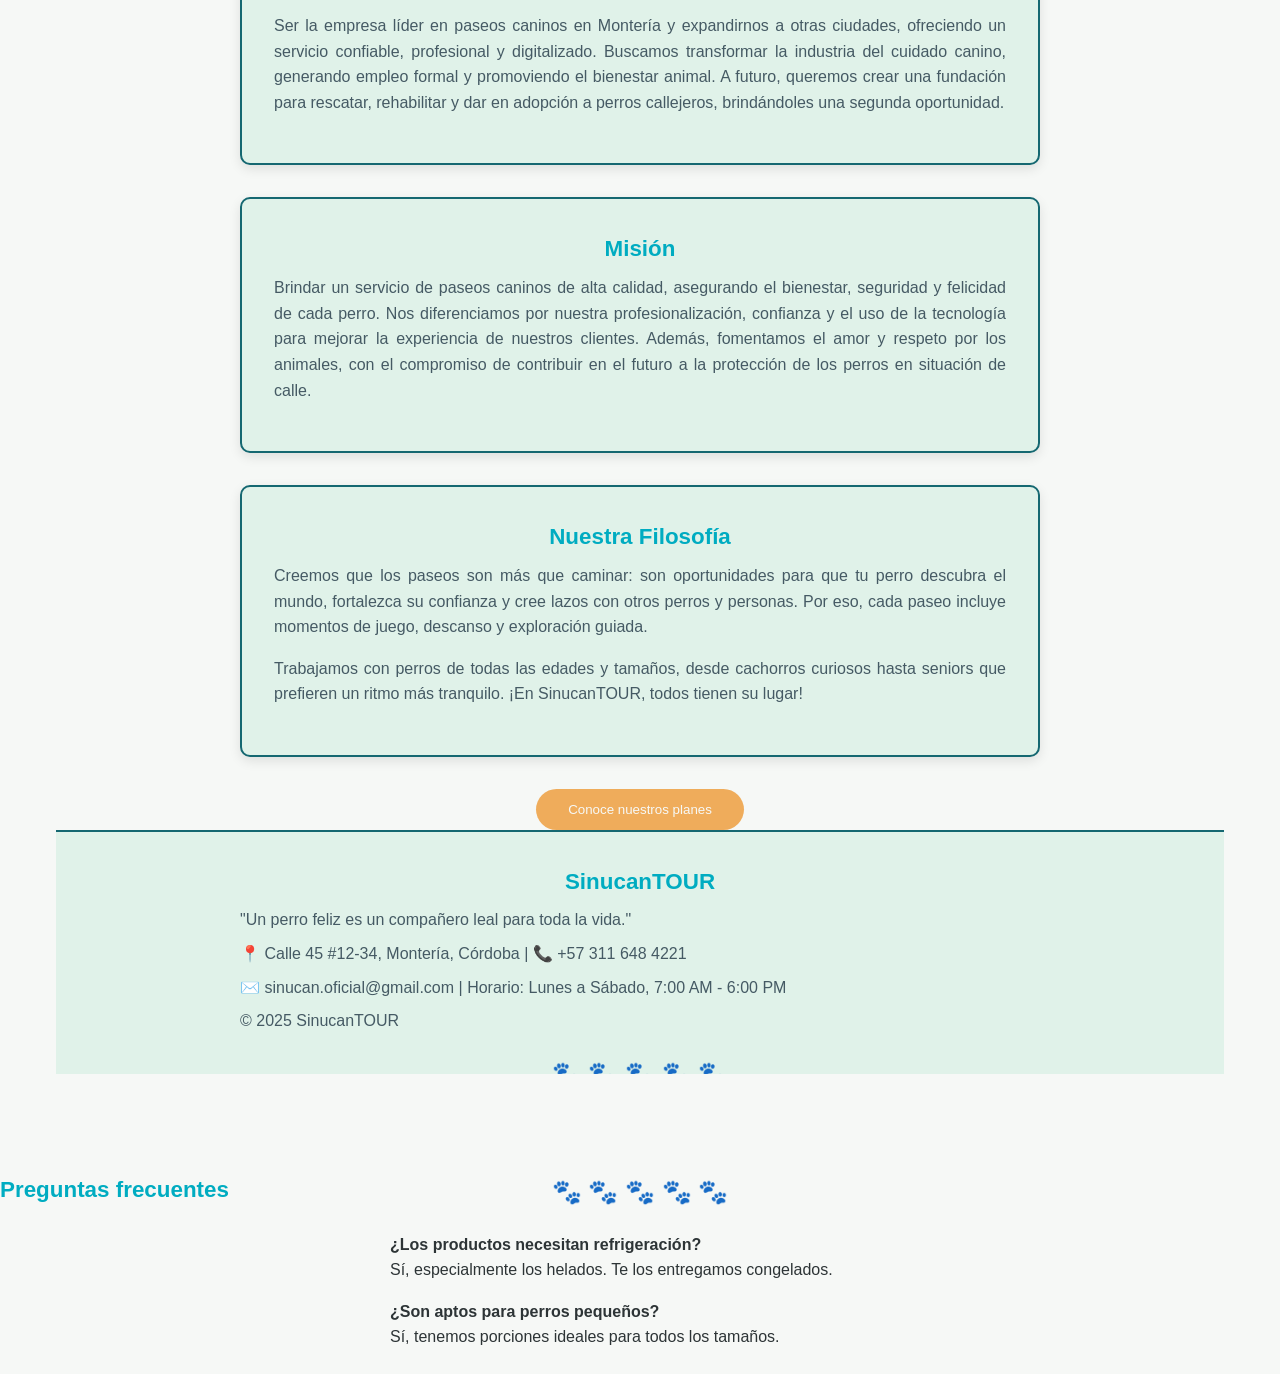
==== commit 86ccb735: "Update index.html" ====
--- a/index.html
+++ b/index.html
@@ -155,7 +155,13 @@
       <h3>Helado de Banano</h3>
       <p>100% natural, sin azúcar ni lácteos. Ideal para días calurosos.</p>
       <span class="price">$7.000</span>
-      <button class="btn-food" onclick="ordenarPorWhatsApp('Helado de Banano')">Seleccionar</button>
+      <div class="food-options">
+        <label>Cantidad:
+          <select class="cantidad-select" data-precio="7000" onchange="actualizarTotal(this)"></select>
+        </label>
+        <p class="total">Total: $7.000</p>
+        <button class="btn-food" onclick="ordenarPorWhatsApp('Helado de Banano', this)">Seleccionar</button>
+      </div>
     </div>
 
     <!-- Producto 2 -->
@@ -164,7 +170,13 @@
       <h3>Galletas de Avena & Manzana</h3>
       <p>Ricas en fibra, perfectas como premio después de un paseo.</p>
       <span class="price">$6.000</span>
-      <button class="btn-food" onclick="ordenarPorWhatsApp('Galletas de Avena y Manzana')">Seleccionar</button>
+      <div class="food-options">
+        <label>Cantidad:
+          <select class="cantidad-select" data-precio="6000" onchange="actualizarTotal(this)"></select>
+        </label>
+        <p class="total">Total: $6.000</p>
+        <button class="btn-food" onclick="ordenarPorWhatsApp('Galletas de Avena y Manzana', this)">Seleccionar</button>
+      </div>
     </div>
 
     <!-- Producto 3 -->
@@ -173,7 +185,13 @@
       <h3>Helado de Maní</h3>
       <p>Con mantequilla de maní natural. ¡Les encanta!</p>
       <span class="price">$8.000</span>
-      <button class="btn-food" onclick="ordenarPorWhatsApp('Helado de Maní')">Seleccionar</button>
+      <div class="food-options">
+        <label>Cantidad:
+          <select class="cantidad-select" data-precio="8000" onchange="actualizarTotal(this)"></select>
+        </label>
+        <p class="total">Total: $8.000</p>
+        <button class="btn-food" onclick="ordenarPorWhatsApp('Helado de Maní', this)">Seleccionar</button>
+      </div>
     </div>
 
     <!-- Producto 4 -->
@@ -182,9 +200,37 @@
       <h3>Galletas de Zanahoria</h3>
       <p>Ricas en vitamina A. Textura crujiente y deliciosa.</p>
       <span class="price">$6.500</span>
-      <button class="btn-food" onclick="ordenarPorWhatsApp('Galletas de Zanahoria')">Seleccionar</button>
-    </div>
-  </div>
+      <div class="food-options">
+        <label>Cantidad:
+          <select class="cantidad-select" data-precio="6500" onchange="actualizarTotal(this)"></select>
+        </label>
+        <p class="total">Total: $6.500</p>
+        <button class="btn-food" onclick="ordenarPorWhatsApp('Galletas de Zanahoria', this)">Seleccionar</button>
+      </div>
+    </div>
+  </div>
+
+  <section class="faq">
+    <h3>Preguntas frecuentes</h3>
+    <ul>
+      <li><strong>¿Los productos necesitan refrigeración?</strong><br>Sí, especialmente los helados. Te los entregamos congelados.</li>
+      <li><strong>¿Son aptos para perros pequeños?</strong><br>Sí, tenemos porciones ideales para todos los tamaños.</li>
+    </ul>
+  </section>
+</section>
+
+
+  <section class="faq">
+    <h3>Preguntas frecuentes</h3>
+    <ul>
+      <li><strong>¿Los productos necesitan refrigeración?</strong><br>Sí, especialmente los helados. Te los entregamos congelados.</li>
+      <li><strong>¿Son aptos para perros pequeños?</strong><br>Sí, tenemos porciones ideales para todos los tamaños.</li>
+    </ul>
+  </section>
+</section>
+
+
+
 </section>
 
 <!-- Sección de Contacto -->
--- a/sinucan.css
+++ b/sinucan.css
@@ -71,24 +71,35 @@
 .nav-links {
     list-style: none;
     display: flex;
+    flex-wrap: nowrap;
     gap: 2.5rem;
     background: var(--primary-color);
-    padding: 0.5rem 1rem;
+    padding: 0.8rem 2rem;
     border-radius: 25px;
     box-shadow: 0 4px 8px rgba(0, 0, 0, 0.2);
+    white-space: nowrap;
+    justify-content: center;
+    align-items: center;
+    overflow-x: auto;
+    scrollbar-width: none; /* Firefox */
+}
+
+.nav-links::-webkit-scrollbar {
+    display: none; /* Chrome, Safari */
 }
 
 .nav-links li {
-    position: relative;
+    flex-shrink: 0;
 }
 
 .nav-links a {
     color: var(--secondary-color);
     text-decoration: none;
-    font-size: 1.2rem;
-    padding: 0.5rem 1rem;
+    font-size: 1.1rem;
+    padding: 0.6rem 1.2rem;
     border-radius: 20px;
     transition: all 0.3s ease, color 0.3s ease;
+    white-space: nowrap;
     position: relative;
     overflow: hidden;
 }
@@ -130,6 +141,24 @@
     width: 200px;
     height: 200px;
 }
+
+/* Versión responsive */
+@media (max-width: 768px) {
+    .nav-links {
+        flex-direction: column;
+        align-items: center;
+        width: 100%;
+        border-radius: 0;
+        gap: 1rem;
+        padding: 1rem 0;
+    }
+
+    .nav-links a {
+        font-size: 1.2rem;
+        padding: 0.8rem 1rem;
+    }
+}
+
 
 .menu-toggle {
     display: none;
@@ -649,4 +678,74 @@
     .tab-content .paw-right::after {
         display: none;
     }
-}+}
+
+/* ======= FOOD SECTION ======= */
+.food-grid {
+    display: grid;
+    grid-template-columns: repeat(auto-fit, minmax(250px, 1fr));
+    gap: 2rem;
+    padding: 2rem;
+    max-width: 1200px;
+    margin: 0 auto;
+    animation: fadeIn 1s ease-in-out;
+}
+
+.food-item {
+    background: #fff;
+    border: 2px solid var(--accent-color);
+    border-radius: 12px;
+    padding: 1rem;
+    box-shadow: 0 4px 8px rgba(0,0,0,0.1);
+    text-align: center;
+    transition: transform 0.3s ease, box-shadow 0.3s ease;
+}
+
+.food-item:hover {
+    transform: translateY(-5px);
+    box-shadow: 0 8px 16px rgba(0,0,0,0.15);
+}
+
+.food-item img {
+    width: 100%;
+    height: 180px;
+    object-fit: cover;
+    border-radius: 10px;
+    margin-bottom: 1rem;
+}
+
+.food-item h3 {
+    color: var(--primary-color);
+    font-size: 1.3rem;
+    margin: 0.5rem 0;
+}
+
+.food-item p {
+    font-size: 1rem;
+    color: var(--medium-text-color);
+    margin-bottom: 0.5rem;
+}
+
+.food-item .price {
+    font-weight: bold;
+    color: var(--accent-color);
+    font-size: 1.2rem;
+    display: block;
+    margin-bottom: 0.8rem;
+}
+
+.btn-food {
+    padding: 0.6rem 1.2rem;
+    background: var(--primary-color);
+    color: white;
+    border: none;
+    border-radius: 25px;
+    font-size: 1rem;
+    cursor: pointer;
+    transition: all 0.3s ease;
+}
+
+.btn-food:hover {
+    background: var(--accent-color);
+    transform: scale(1.05);
+}
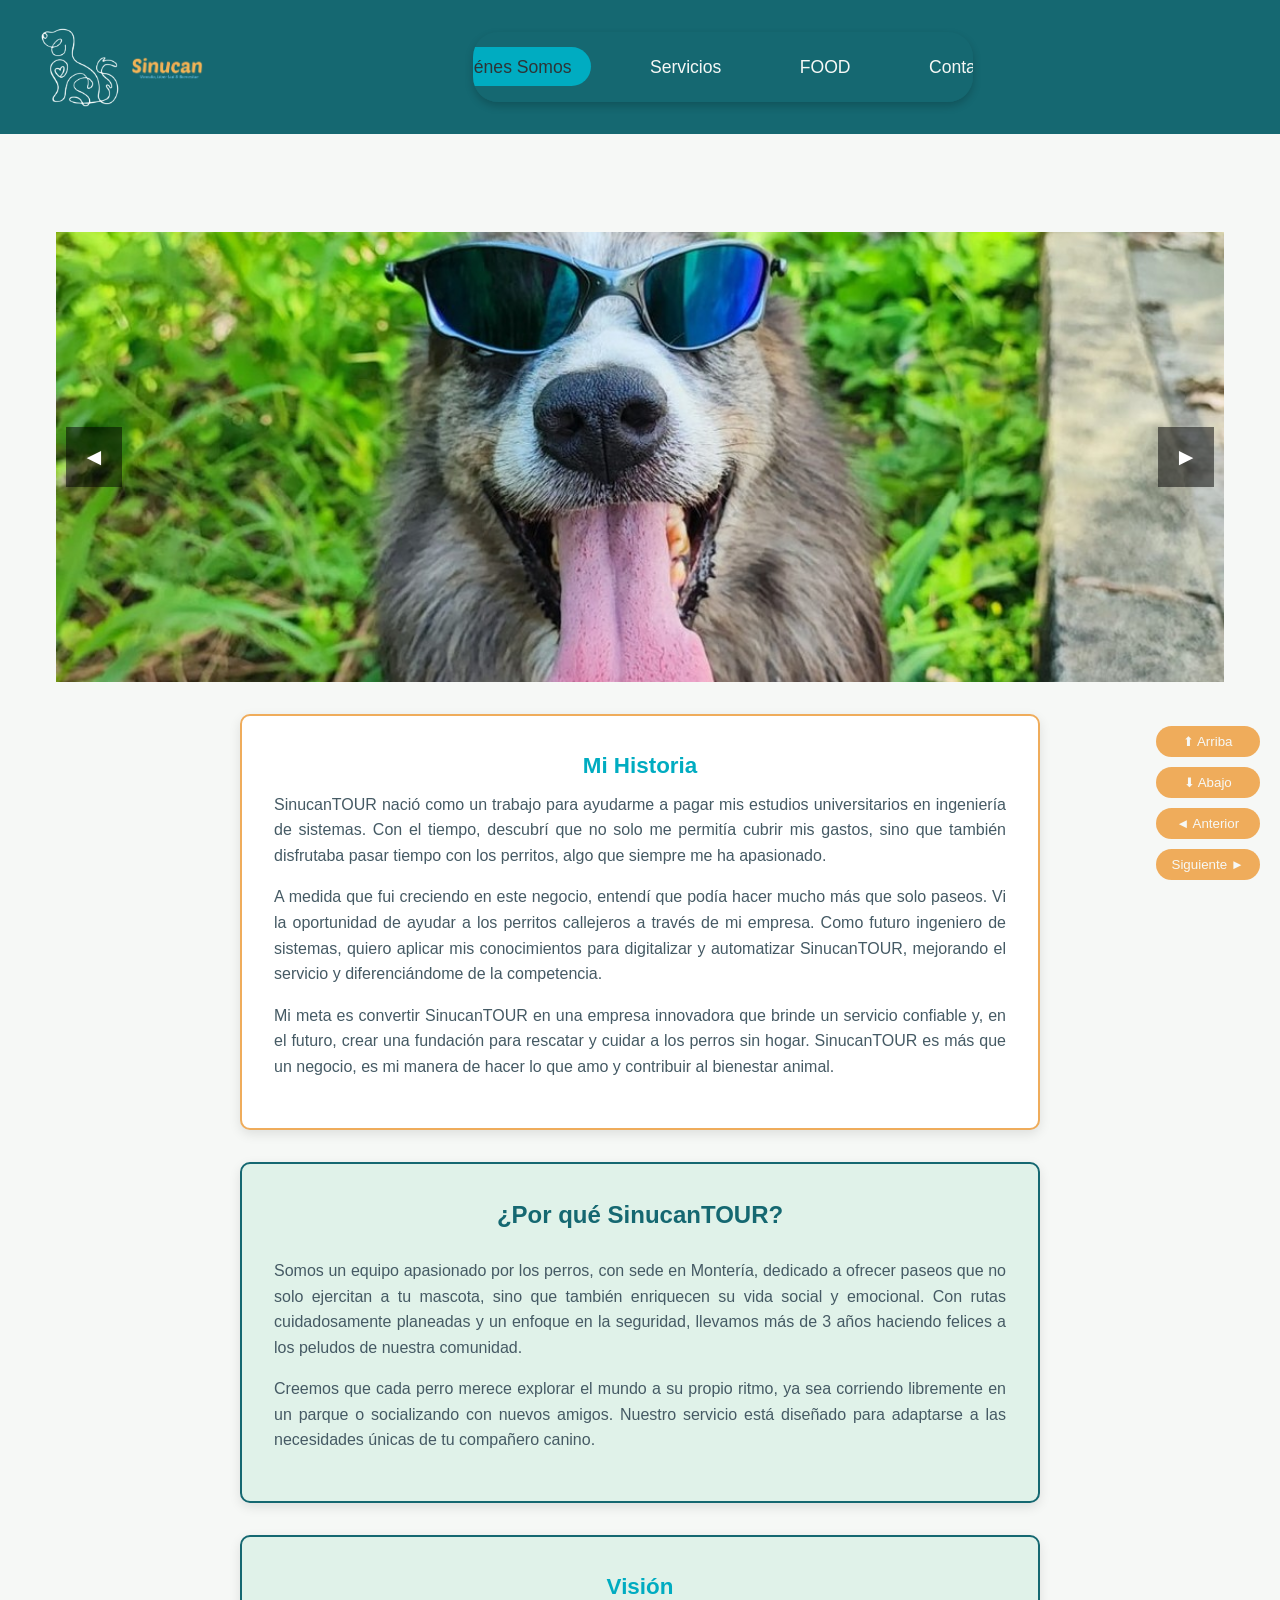
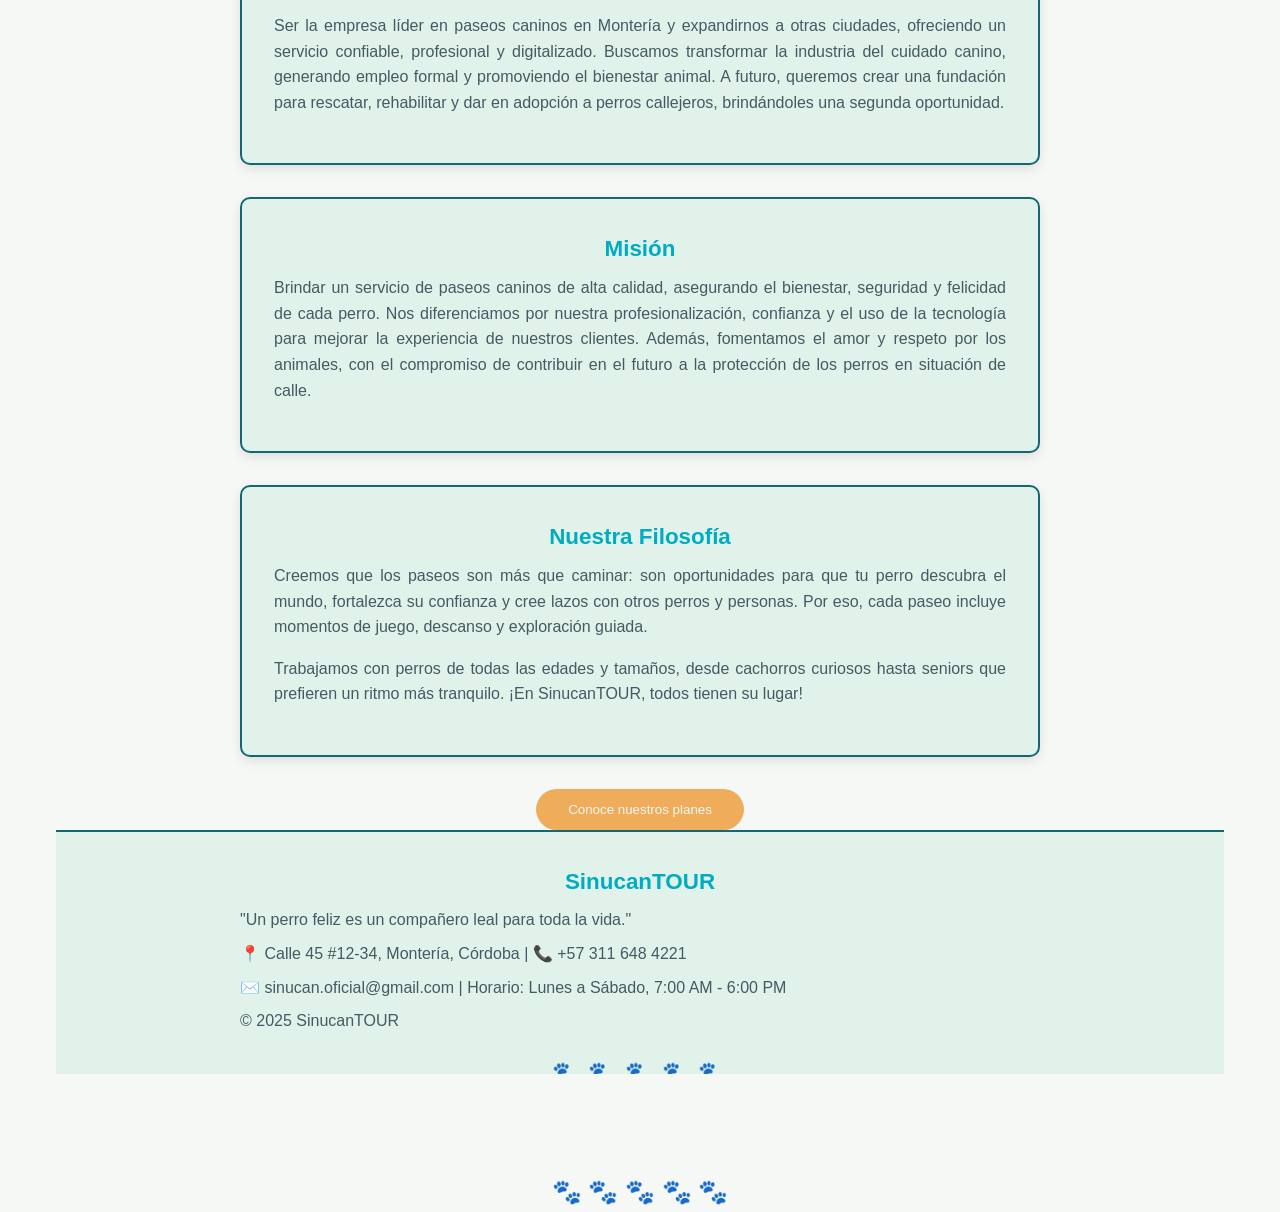
==== commit 0de5e678: "Update index.html" ====
--- a/index.html
+++ b/index.html
@@ -151,88 +151,57 @@
   <div class="food-grid">
     <!-- Producto 1 -->
     <div class="food-item">
-      <img src="img/helado1.jpeg" alt="Helado de banano">
+      <img src="img/helado1.jpeg" alt="Helado de Banano">
       <h3>Helado de Banano</h3>
-      <p>100% natural, sin azúcar ni lácteos. Ideal para días calurosos.</p>
+      <p>100% natural, sin azúcar ni lácteos.</p>
       <span class="price">$7.000</span>
-      <div class="food-options">
-        <label>Cantidad:
-          <select class="cantidad-select" data-precio="7000" onchange="actualizarTotal(this)"></select>
-        </label>
-        <p class="total">Total: $7.000</p>
-        <button class="btn-food" onclick="ordenarPorWhatsApp('Helado de Banano', this)">Seleccionar</button>
-      </div>
+      <label>Cantidad:</label>
+      <select class="cantidad-select" onchange="actualizarTotal(this)">
+        ${[...Array(100)].map((_, i) => `<option value="${i + 1}">${i + 1}</option>`).join('')}
+      </select>
+      <button class="btn-food" onclick="ordenarPorWhatsApp(this)">Seleccionar</button>
     </div>
 
     <!-- Producto 2 -->
     <div class="food-item">
-      <img src="img/galletas1.jpeg" alt="Galletas de avena y manzana">
+      <img src="img/galletas1.jpeg" alt="Galletas de Avena y Manzana">
       <h3>Galletas de Avena & Manzana</h3>
-      <p>Ricas en fibra, perfectas como premio después de un paseo.</p>
+      <p>Ricas en fibra, perfectas como premio.</p>
       <span class="price">$6.000</span>
-      <div class="food-options">
-        <label>Cantidad:
-          <select class="cantidad-select" data-precio="6000" onchange="actualizarTotal(this)"></select>
-        </label>
-        <p class="total">Total: $6.000</p>
-        <button class="btn-food" onclick="ordenarPorWhatsApp('Galletas de Avena y Manzana', this)">Seleccionar</button>
-      </div>
+      <label>Cantidad:</label>
+      <select class="cantidad-select" onchange="actualizarTotal(this)">
+        ${[...Array(100)].map((_, i) => `<option value="${i + 1}">${i + 1}</option>`).join('')}
+      </select>
+      <button class="btn-food" onclick="ordenarPorWhatsApp(this)">Seleccionar</button>
     </div>
 
     <!-- Producto 3 -->
     <div class="food-item">
-      <img src="img/helado2.jpg" alt="Helado de maní">
+      <img src="img/helado2.jpg" alt="Helado de Maní">
       <h3>Helado de Maní</h3>
-      <p>Con mantequilla de maní natural. ¡Les encanta!</p>
+      <p>Con mantequilla de maní natural.</p>
       <span class="price">$8.000</span>
-      <div class="food-options">
-        <label>Cantidad:
-          <select class="cantidad-select" data-precio="8000" onchange="actualizarTotal(this)"></select>
-        </label>
-        <p class="total">Total: $8.000</p>
-        <button class="btn-food" onclick="ordenarPorWhatsApp('Helado de Maní', this)">Seleccionar</button>
-      </div>
-    </div>
-
-    <!-- Producto 4 -->
-    <div class="food-item">
-      <img src="img/galletas2.jpeg" alt="Galletas de zanahoria">
-      <h3>Galletas de Zanahoria</h3>
-      <p>Ricas en vitamina A. Textura crujiente y deliciosa.</p>
-      <span class="price">$6.500</span>
-      <div class="food-options">
-        <label>Cantidad:
-          <select class="cantidad-select" data-precio="6500" onchange="actualizarTotal(this)"></select>
-        </label>
-        <p class="total">Total: $6.500</p>
-        <button class="btn-food" onclick="ordenarPorWhatsApp('Galletas de Zanahoria', this)">Seleccionar</button>
-      </div>
-    </div>
-  </div>
-
-  <section class="faq">
-    <h3>Preguntas frecuentes</h3>
-    <ul>
-      <li><strong>¿Los productos necesitan refrigeración?</strong><br>Sí, especialmente los helados. Te los entregamos congelados.</li>
-      <li><strong>¿Son aptos para perros pequeños?</strong><br>Sí, tenemos porciones ideales para todos los tamaños.</li>
-    </ul>
-  </section>
+      <label>Cantidad:</label>
+      <select class="cantidad-select" onchange="actualizarTotal(this)">
+        ${[...Array(100)].map((_, i) => `<option value="${i + 1}">${i + 1}</option>`).join('')}
+      </select>
+      <button class="btn-food" onclick="ordenarPorWhatsApp(this)">Seleccionar</button>
+    </div>
+  </div>
+
+  <!-- Carrito al final de la sección FOOD -->
+  <div id="carrito-bloque" class="carrito-food">
+    <h3>Resumen de tu pedido</h3>
+    <ul id="carrito-lista"></ul>
+    <p id="total-pedido">Total: $0</p>
+    <button class="btn-paw" onclick="enviarPedidoWhatsApp()">Enviar pedido por WhatsApp</button>
+  </div>
+
+  <!-- Carrito flotante -->
+  <div id="carrito-flotante" class="carrito-icono" onclick="mostrarCarrito()">
+    🛒
+  </div>
 </section>
-
-
-  <section class="faq">
-    <h3>Preguntas frecuentes</h3>
-    <ul>
-      <li><strong>¿Los productos necesitan refrigeración?</strong><br>Sí, especialmente los helados. Te los entregamos congelados.</li>
-      <li><strong>¿Son aptos para perros pequeños?</strong><br>Sí, tenemos porciones ideales para todos los tamaños.</li>
-    </ul>
-  </section>
-</section>
-
-
-
-</section>
-
 <!-- Sección de Contacto -->
         <section id="contacto" class="tab-content">
             <div class="section">
--- a/sinucan.css
+++ b/sinucan.css
@@ -680,72 +680,133 @@
     }
 }
 
-/* ======= FOOD SECTION ======= */
-.food-grid {
-    display: grid;
-    grid-template-columns: repeat(auto-fit, minmax(250px, 1fr));
-    gap: 2rem;
-    padding: 2rem;
-    max-width: 1200px;
-    margin: 0 auto;
-    animation: fadeIn 1s ease-in-out;
-}
-
-.food-item {
-    background: #fff;
-    border: 2px solid var(--accent-color);
-    border-radius: 12px;
-    padding: 1rem;
-    box-shadow: 0 4px 8px rgba(0,0,0,0.1);
-    text-align: center;
-    transition: transform 0.3s ease, box-shadow 0.3s ease;
-}
-
-.food-item:hover {
-    transform: translateY(-5px);
-    box-shadow: 0 8px 16px rgba(0,0,0,0.15);
-}
-
-.food-item img {
-    width: 100%;
-    height: 180px;
-    object-fit: cover;
-    border-radius: 10px;
-    margin-bottom: 1rem;
-}
-
-.food-item h3 {
-    color: var(--primary-color);
-    font-size: 1.3rem;
-    margin: 0.5rem 0;
-}
-
-.food-item p {
-    font-size: 1rem;
-    color: var(--medium-text-color);
-    margin-bottom: 0.5rem;
-}
-
-.food-item .price {
-    font-weight: bold;
-    color: var(--accent-color);
-    font-size: 1.2rem;
-    display: block;
-    margin-bottom: 0.8rem;
+/* ==== FOOD Section Styles ==== */
+#food .food-grid {
+  display: flex;
+  flex-wrap: wrap;
+  justify-content: center;
+  gap: 2rem;
+  margin-top: 2rem;
+}
+
+#food .food-item {
+  background: #fff;
+  border: 2px solid #efac5b;
+  border-radius: 15px;
+  box-shadow: 0 4px 8px rgba(0,0,0,0.1);
+  padding: 1rem;
+  max-width: 300px;
+  text-align: center;
+  transition: transform 0.3s ease;
+}
+
+#food .food-item:hover {
+  transform: scale(1.03);
+}
+
+#food .food-item img {
+  width: 100%;
+  height: 180px;
+  object-fit: cover;
+  border-radius: 10px;
+  margin-bottom: 1rem;
+}
+
+#food .price {
+  display: block;
+  font-size: 1.1rem;
+  color: #156871;
+  margin: 0.5rem 0;
+  font-weight: bold;
+}
+
+#food .cantidad-select {
+  margin-bottom: 0.5rem;
+  padding: 0.3rem;
+  border-radius: 5px;
+  border: 1px solid #ccc;
+}
+
+#food .btn-food {
+  background: #efac5b;
+  color: white;
+  padding: 0.5rem 1rem;
+  border: none;
+  border-radius: 25px;
+  cursor: pointer;
+  transition: background 0.3s ease;
+}
+
+#food .btn-food:hover {
+  background: #156871;
+}
+
+#food .faq {
+  margin-top: 3rem;
+  text-align: left;
+  max-width: 800px;
+  margin-left: auto;
+  margin-right: auto;
+}
+
+#food .faq h3 {
+  color: #D17B46;
+  margin-bottom: 1rem;
+}
+
+#food .faq ul {
+  list-style-type: none;
+  padding-left: 0;
+}
+
+#food .faq li {
+  font-size: 1rem;
+  margin-bottom: 1rem;
+  line-height: 1.5;
+}
+
+@media (max-width: 768px) {
+  #food .food-grid {
+    flex-direction: column;
+    align-items: center;
+  }
+
+  #food .food-item {
+    width: 90%;
+  }
+}
+.food-options {
+  margin-top: 0.5rem;
+}
+
+.cantidad-select {
+  padding: 0.4rem;
+  font-size: 1rem;
+  margin-left: 0.5rem;
+  border-radius: 5px;
+  border: 1px solid #ccc;
+}
+
+.total {
+  margin: 0.5rem 0;
+  font-weight: bold;
+  color: #156871;
 }
 
 .btn-food {
-    padding: 0.6rem 1.2rem;
-    background: var(--primary-color);
-    color: white;
-    border: none;
-    border-radius: 25px;
-    font-size: 1rem;
-    cursor: pointer;
-    transition: all 0.3s ease;
+  padding: 0.6rem 1.2rem;
+  background-color: var(--accent-color);
+  color: white;
+  border: none;
+  border-radius: 25px;
+  cursor: pointer;
+  font-weight: bold;
+  transition: background 0.3s ease, transform 0.2s ease;
 }
 
 .btn-food:hover {
-    background: var(--accent-color);
-    transform: scale(1.05);
-}
+  background-color: var(--primary-color);
+  transform: scale(1.05);
+}
+
+
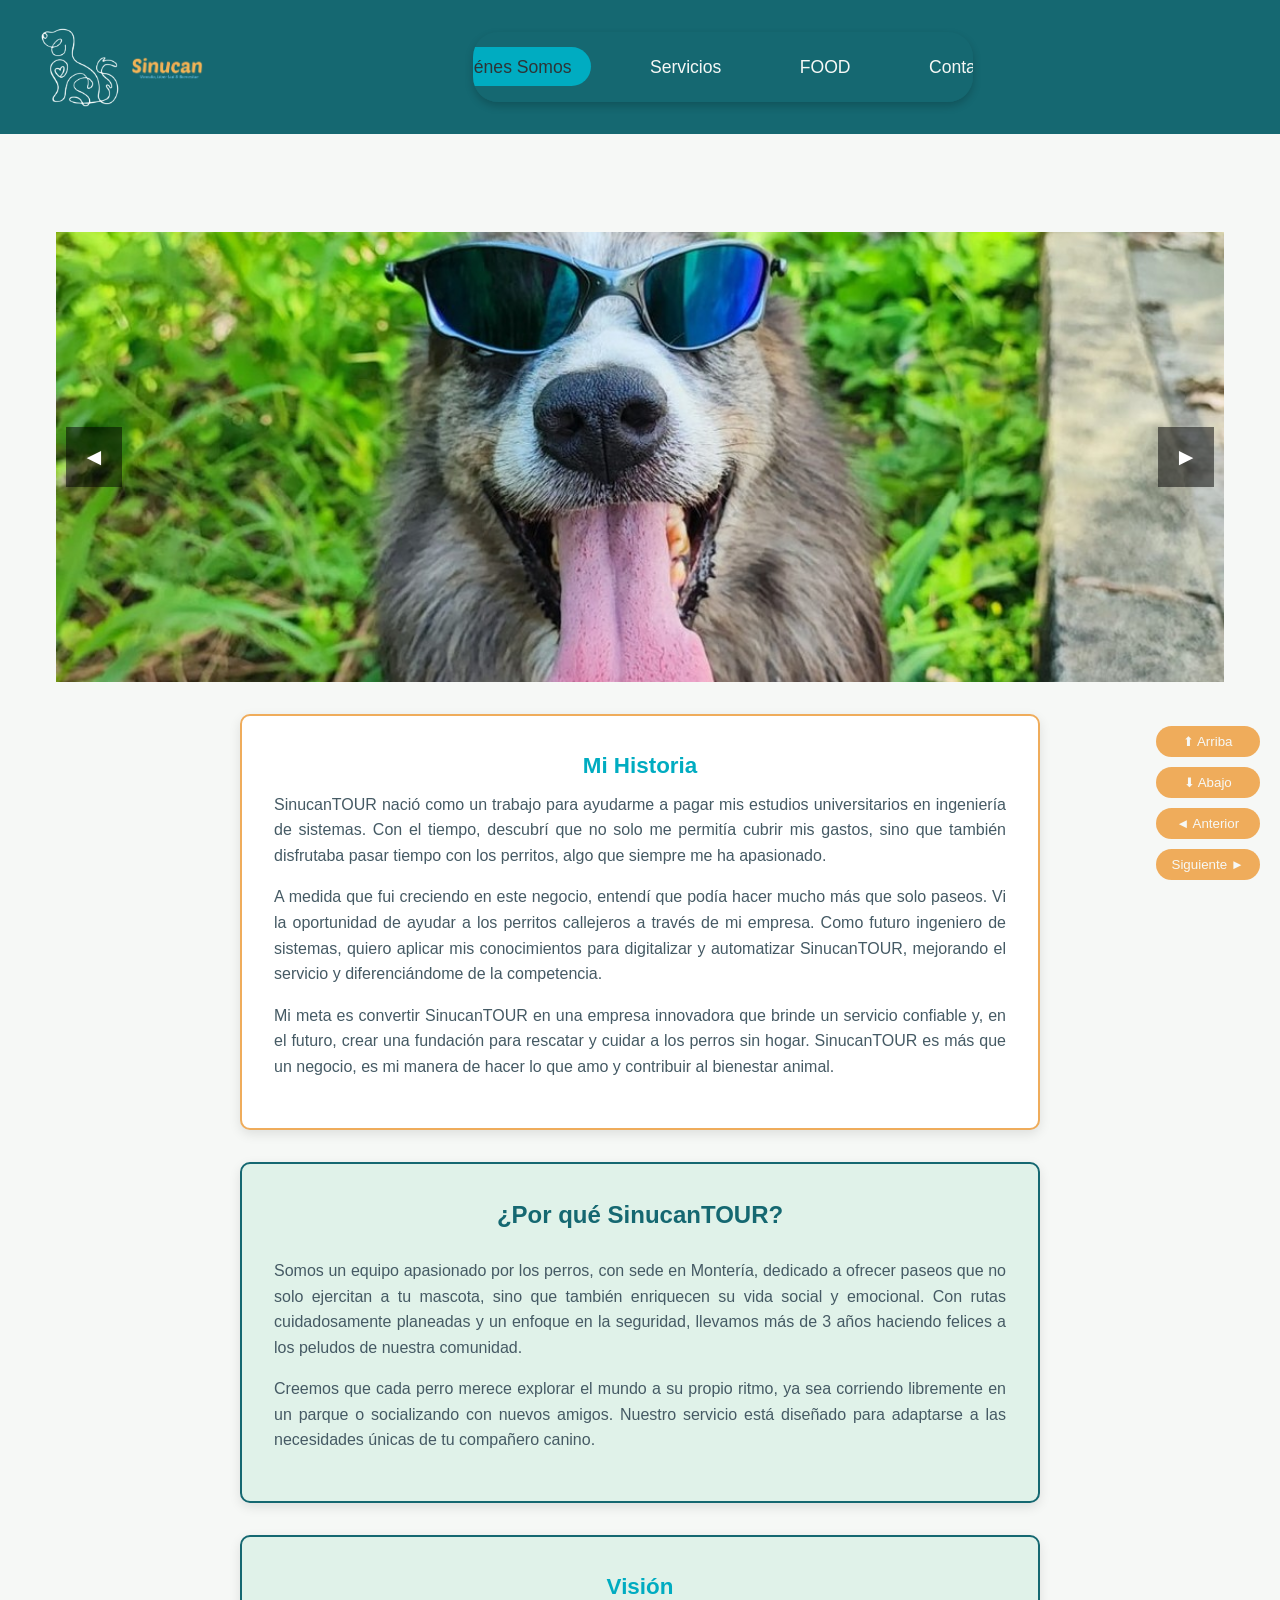
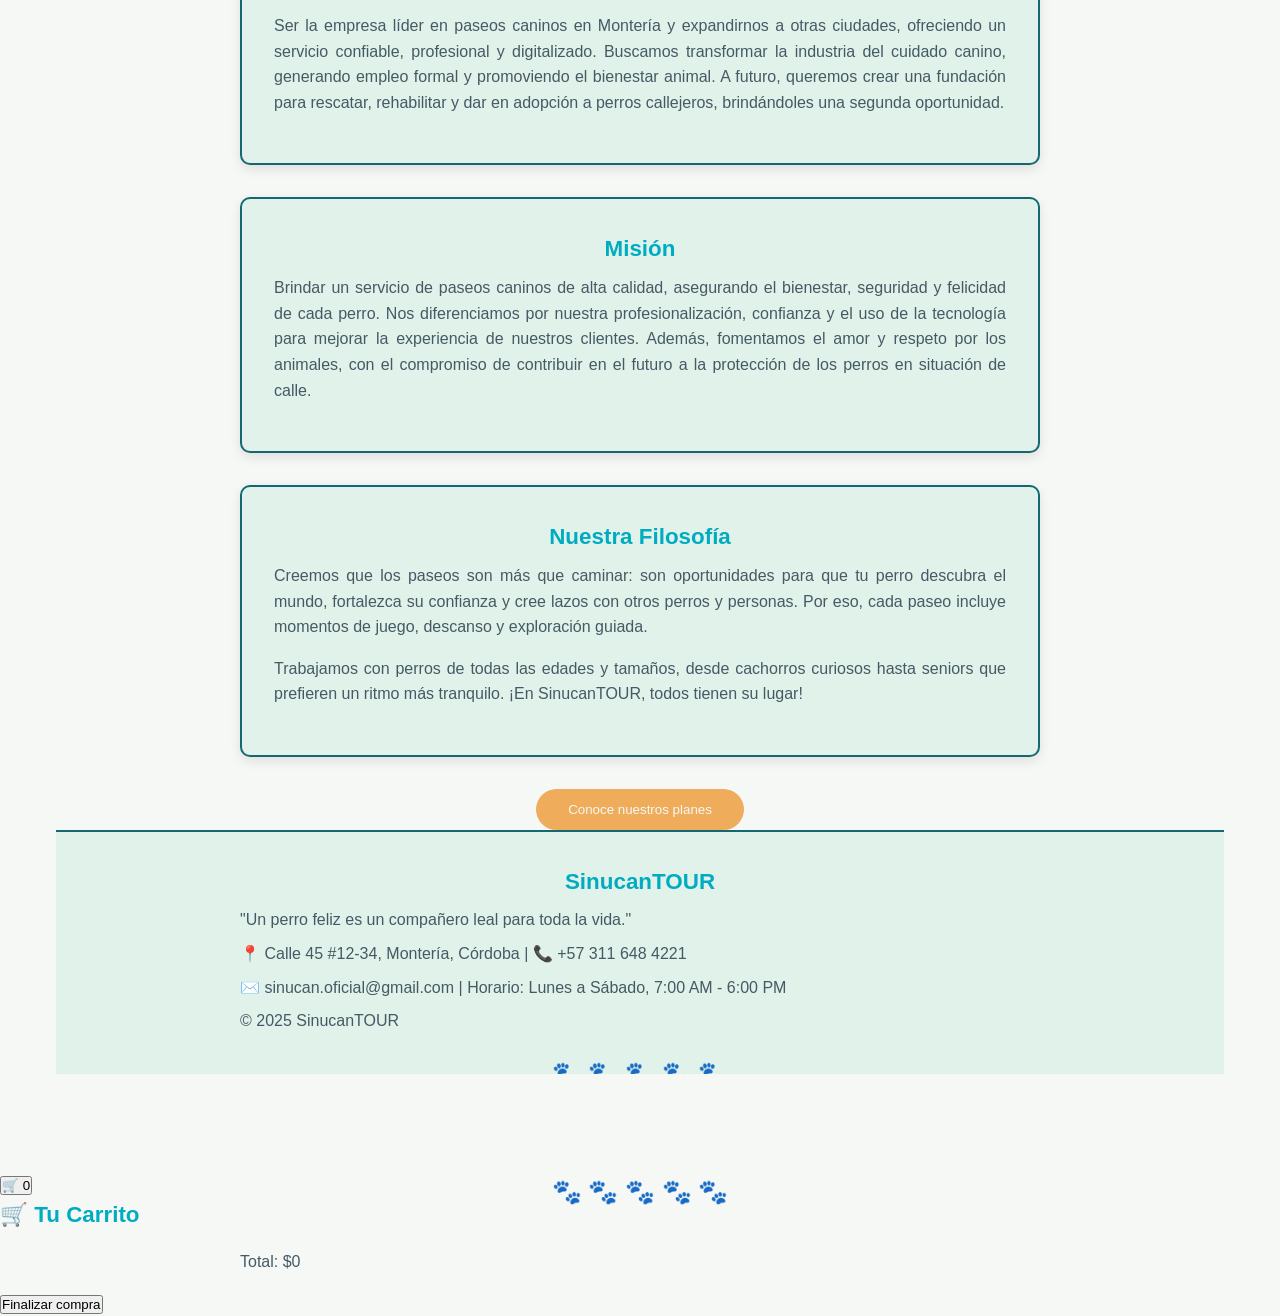
==== commit 0c463d93: "Update index.html" ====
--- a/index.html
+++ b/index.html
@@ -1,276 +1,583 @@
 <!DOCTYPE html>
 <html lang="es">
-<head>
-    <meta charset="UTF-8">
-    <meta name="viewport" content="width=device-width, initial-scale=1.0">
+  <head>
+    <meta charset="UTF-8" />
+    <meta name="viewport" content="width=device-width, initial-scale=1.0" />
     <title>SinucanTOUR - Montería</title>
-    <link rel="stylesheet" href="sinucan.css">
-</head>
-<body>
+    <link rel="stylesheet" href="sinucan.css" />
+  </head>
+  <body>
     <header>
-        <nav class="nav-container">
-            <div class="logo">
-                <img src="img/logo.png" alt="Logo SinucanTOUR" class="logo-img" />
-                <img src="img/nombre.png" alt="Nombre del negocio" class="nombre">
-            </div>
-            <ul class="nav-links">
-                <li><a href="#quienes-somos" class="active" data-tab="quienes-somos">Quiénes Somos</a></li>
-                <li><a href="#servicios" data-tab="servicios">Servicios</a></li>
-                
-<li><a href="#food" data-tab="food">FOOD</a></li>
-
-                <li><a href="#contacto" data-tab="contacto">Contacto</a></li>
+      <nav class="nav-container">
+        <div class="logo">
+          <img src="img/logo.png" alt="Logo SinucanTOUR" class="logo-img" />
+          <img src="img/nombre.png" alt="Nombre del negocio" class="nombre" />
+        </div>
+        <ul class="nav-links">
+          <li>
+            <a href="#quienes-somos" class="active" data-tab="quienes-somos"
+              >Quiénes Somos</a
+            >
+          </li>
+          <li><a href="#servicios" data-tab="servicios">Servicios</a></li>
+
+          <li><a href="#food" data-tab="food">FOOD</a></li>
+
+          <li><a href="#contacto" data-tab="contacto">Contacto</a></li>
+        </ul>
+        <div class="menu-toggle">☰</div>
+      </nav>
+    </header>
+
+    <main>
+      <section id="quienes-somos" class="tab-content active">
+        <div class="banner">
+          <div class="slides" id="slides">
+            <img src="img/foto1.jpg" alt="Perro 1" />
+            <img src="img/foto2.jpg" alt="Perro 2" />
+            <img src="img/foto3.jpg" alt="Perro 3" />
+          </div>
+          <button class="prev-slide" onclick="prevSlide()">◄</button>
+          <button class="next-slide" onclick="nextSlide()">►</button>
+        </div>
+        <div class="mi-historia">
+          <h3>Mi Historia</h3>
+          <p>
+            SinucanTOUR nació como un trabajo para ayudarme a pagar mis estudios
+            universitarios en ingeniería de sistemas. Con el tiempo, descubrí
+            que no solo me permitía cubrir mis gastos, sino que también
+            disfrutaba pasar tiempo con los perritos, algo que siempre me ha
+            apasionado.
+          </p>
+          <p>
+            A medida que fui creciendo en este negocio, entendí que podía hacer
+            mucho más que solo paseos. Vi la oportunidad de ayudar a los
+            perritos callejeros a través de mi empresa. Como futuro ingeniero de
+            sistemas, quiero aplicar mis conocimientos para digitalizar y
+            automatizar SinucanTOUR, mejorando el servicio y diferenciándome de
+            la competencia.
+          </p>
+          <p>
+            Mi meta es convertir SinucanTOUR en una empresa innovadora que
+            brinde un servicio confiable y, en el futuro, crear una fundación
+            para rescatar y cuidar a los perros sin hogar. SinucanTOUR es más
+            que un negocio, es mi manera de hacer lo que amo y contribuir al
+            bienestar animal.
+          </p>
+        </div>
+        <div class="section">
+          <h2>¿Por qué SinucanTOUR?</h2>
+          <p>
+            Somos un equipo apasionado por los perros, con sede en Montería,
+            dedicado a ofrecer paseos que no solo ejercitan a tu mascota, sino
+            que también enriquecen su vida social y emocional. Con rutas
+            cuidadosamente planeadas y un enfoque en la seguridad, llevamos más
+            de 3 años haciendo felices a los peludos de nuestra comunidad.
+          </p>
+          <p>
+            Creemos que cada perro merece explorar el mundo a su propio ritmo,
+            ya sea corriendo libremente en un parque o socializando con nuevos
+            amigos. Nuestro servicio está diseñado para adaptarse a las
+            necesidades únicas de tu compañero canino.
+          </p>
+        </div>
+        <div class="section">
+          <h3>Visión</h3>
+          <p>
+            Ser la empresa líder en paseos caninos en Montería y expandirnos a
+            otras ciudades, ofreciendo un servicio confiable, profesional y
+            digitalizado. Buscamos transformar la industria del cuidado canino,
+            generando empleo formal y promoviendo el bienestar animal. A futuro,
+            queremos crear una fundación para rescatar, rehabilitar y dar en
+            adopción a perros callejeros, brindándoles una segunda oportunidad.
+          </p>
+        </div>
+        <div class="section">
+          <h3>Misión</h3>
+          <p>
+            Brindar un servicio de paseos caninos de alta calidad, asegurando el
+            bienestar, seguridad y felicidad de cada perro. Nos diferenciamos
+            por nuestra profesionalización, confianza y el uso de la tecnología
+            para mejorar la experiencia de nuestros clientes. Además, fomentamos
+            el amor y respeto por los animales, con el compromiso de contribuir
+            en el futuro a la protección de los perros en situación de calle.
+          </p>
+        </div>
+        <div class="section">
+          <h3>Nuestra Filosofía</h3>
+          <p>
+            Creemos que los paseos son más que caminar: son oportunidades para
+            que tu perro descubra el mundo, fortalezca su confianza y cree lazos
+            con otros perros y personas. Por eso, cada paseo incluye momentos de
+            juego, descanso y exploración guiada.
+          </p>
+          <p>
+            Trabajamos con perros de todas las edades y tamaños, desde cachorros
+            curiosos hasta seniors que prefieren un ritmo más tranquilo. ¡En
+            SinucanTOUR, todos tienen su lugar!
+          </p>
+        </div>
+        <div class="cta">
+          <button class="btn-paw" onclick="updateTab(1)">
+            Conoce nuestros planes
+          </button>
+        </div>
+        <footer>
+          <div class="footer-content">
+            <h3>SinucanTOUR</h3>
+            <p>"Un perro feliz es un compañero leal para toda la vida."</p>
+            <p>📍 Calle 45 #12-34, Montería, Córdoba | 📞 +57 311 648 4221</p>
+            <p>
+              ✉️ sinucan.oficial@gmail.com | Horario: Lunes a Sábado, 7:00 AM -
+              6:00 PM
+            </p>
+            <p>© 2025 SinucanTOUR</p>
+          </div>
+        </footer>
+      </section>
+
+      <section id="servicios" class="tab-content">
+        <div class="section">
+          <h2>Planes y Precios</h2>
+          <p>
+            Escoge el plan perfecto para tu peludo. Todos nuestros paseos
+            incluyen seguridad, amor y diversión garantizada.
+          </p>
+        </div>
+
+        <div class="section servicio-plan">
+          <!-- Plan Básico -->
+          <div class="servicio">
+            <h3>Plan Básico <span class="paw-icon">🐾</span></h3>
+            <p>
+              Ideal para perros tranquilos que necesitan ejercicio moderado.
+            </p>
+            <span
+              >30 min: $150.000 (1 paseo/día) / $200.000 (2 paseos/día)</span
+            >
+            <span
+              >45 min: $180.000 (1 paseo/día) / $260.000 (2 paseos/día)</span
+            >
+            <span
+              >1 hora: $210.000 (1 paseo/día) / $280.000 (2 paseos/día)</span
+            >
+            <ul>
+              <li>Paseos en grupo</li>
+              <li>Recogida y entrega en casa</li>
             </ul>
-            <div class="menu-toggle">☰</div>
-        </nav>
-    </header>
-
-    <main>
-        <section id="quienes-somos" class="tab-content active">
-            <div class="banner">
-                <div class="slides" id="slides">
-                    <img src="img/foto1.jpg" alt="Perro 1">
-                    <img src="img/foto2.jpg" alt="Perro 2">
-                    <img src="img/foto3.jpg" alt="Perro 3">
-                </div>
-                <button class="prev-slide" onclick="prevSlide()">◄</button>
-                <button class="next-slide" onclick="nextSlide()">►</button>
-            </div>
-            <div class="mi-historia">
-                <h3>Mi Historia</h3>
-                <p>SinucanTOUR nació como un trabajo para ayudarme a pagar mis estudios universitarios en ingeniería de sistemas. Con el tiempo, descubrí que no solo me permitía cubrir mis gastos, sino que también disfrutaba pasar tiempo con los perritos, algo que siempre me ha apasionado.</p>
-                <p>A medida que fui creciendo en este negocio, entendí que podía hacer mucho más que solo paseos. Vi la oportunidad de ayudar a los perritos callejeros a través de mi empresa. Como futuro ingeniero de sistemas, quiero aplicar mis conocimientos para digitalizar y automatizar SinucanTOUR, mejorando el servicio y diferenciándome de la competencia.</p>
-                <p>Mi meta es convertir SinucanTOUR en una empresa innovadora que brinde un servicio confiable y, en el futuro, crear una fundación para rescatar y cuidar a los perros sin hogar. SinucanTOUR es más que un negocio, es mi manera de hacer lo que amo y contribuir al bienestar animal.</p>
-            </div>
-            <div class="section">
-                <h2>¿Por qué SinucanTOUR?</h2>
-                <p>Somos un equipo apasionado por los perros, con sede en Montería, dedicado a ofrecer paseos que no solo ejercitan a tu mascota, sino que también enriquecen su vida social y emocional. Con rutas cuidadosamente planeadas y un enfoque en la seguridad, llevamos más de 3 años haciendo felices a los peludos de nuestra comunidad.</p>
-                <p>Creemos que cada perro merece explorar el mundo a su propio ritmo, ya sea corriendo libremente en un parque o socializando con nuevos amigos. Nuestro servicio está diseñado para adaptarse a las necesidades únicas de tu compañero canino.</p>
-            </div>
-            <div class="section">
-                <h3>Visión</h3>
-                <p>Ser la empresa líder en paseos caninos en Montería y expandirnos a otras ciudades, ofreciendo un servicio confiable, profesional y digitalizado. Buscamos transformar la industria del cuidado canino, generando empleo formal y promoviendo el bienestar animal. A futuro, queremos crear una fundación para rescatar, rehabilitar y dar en adopción a perros callejeros, brindándoles una segunda oportunidad.</p>
-            </div>
-            <div class="section">
-                <h3>Misión</h3>
-                <p>Brindar un servicio de paseos caninos de alta calidad, asegurando el bienestar, seguridad y felicidad de cada perro. Nos diferenciamos por nuestra profesionalización, confianza y el uso de la tecnología para mejorar la experiencia de nuestros clientes. Además, fomentamos el amor y respeto por los animales, con el compromiso de contribuir en el futuro a la protección de los perros en situación de calle.</p>
-            </div>
-            <div class="section">
-                <h3>Nuestra Filosofía</h3>
-                <p>Creemos que los paseos son más que caminar: son oportunidades para que tu perro descubra el mundo, fortalezca su confianza y cree lazos con otros perros y personas. Por eso, cada paseo incluye momentos de juego, descanso y exploración guiada.</p>
-                <p>Trabajamos con perros de todas las edades y tamaños, desde cachorros curiosos hasta seniors que prefieren un ritmo más tranquilo. ¡En SinucanTOUR, todos tienen su lugar!</p>
-            </div>
-            <div class="cta">
-                <button class="btn-paw" onclick="updateTab(1)">Conoce nuestros planes</button>
-            </div>
-            <footer>
-                <div class="footer-content">
-                    <h3>SinucanTOUR</h3>
-                    <p>"Un perro feliz es un compañero leal para toda la vida."</p>
-                    <p>📍 Calle 45 #12-34, Montería, Córdoba | 📞 +57 311 648 4221</p>
-                    <p>✉️ sinucan.oficial@gmail.com | Horario: Lunes a Sábado, 7:00 AM - 6:00 PM</p>
-                    <p>© 2025 SinucanTOUR</p>
-                </div>
-            </footer>
+            <button class="btn-paw" onclick="updateTab(2)">Seleccionar</button>
+          </div>
+
+          <!-- Plan Plus -->
+          <div class="servicio">
+            <h3>Plan Plus <span class="paw-icon">🐾</span></h3>
+            <p>
+              Perfecto para perros enérgicos con más estímulo y cuidados extra.
+            </p>
+            <span>30 min: $200.000 / $270.000</span>
+            <span>45 min: $230.000 / $320.000</span>
+            <span>1 hora: $260.000 / $350.000</span>
+            <ul>
+              <li>Todo lo del Plan Básico y Premium</li>
+              <li>Juegos personalizados y sesión de fotos</li>
+              <li>Hidratación especial en días calurosos</li>
+              <li>1 baño seco al mes</li>
+            </ul>
+            <button class="btn-paw" onclick="updateTab(2)">Seleccionar</button>
+          </div>
+
+          <!-- Plan Premium -->
+          <div class="servicio">
+            <h3>Plan Premium <span class="paw-icon">🐾</span></h3>
+            <p>
+              Para perros sociables y activos que necesitan paseos largos y
+              cuidados adicionales.
+            </p>
+            <span>30 min: $180.000 / $240.000</span>
+            <span>45 min: $210.000 / $290.000</span>
+            <span>1 hora: $240.000 / $310.000</span>
+            <ul>
+              <li>Todo lo del Plan Básico</li>
+              <li>Agua fresca + premios por paseo</li>
+              <li>Socialización + obediencia básica</li>
+            </ul>
+            <button class="btn-paw" onclick="updateTab(2)">Seleccionar</button>
+          </div>
+        </div>
+
+        <div class="section">
+          <h3>Beneficios</h3>
+          <p>
+            Mejor comportamiento, menos ansiedad, más felicidad para tu peludo.
+            ¡Y tranquilidad para ti!
+          </p>
+        </div>
+
+        <div class="section">
+          <h3>Incluye Todos los Planes</h3>
+          <ul>
+            <li>Paseadores capacitados</li>
+            <li>Rutas seguras en Montería</li>
+            <li>Reportes opcionales y contacto directo</li>
+          </ul>
+        </div>
+      </section>
+
+      <!-- ================== INICIO SECCIÓN FOOD ================== -->
+      <section id="food" class="tab-content">
+        <div class="section">
+          <h2>Snacks y Helados Naturales para Perros</h2>
+          <p>
+            "Nuestros snacks y helados naturales para perros están hechos con
+            ingredientes frescos, sin azúcares ni conservantes, ideales para
+            cuidar la salud y felicidad de tu peludo. 🐶🥕🍌 Cada bocado es
+            nutritivo, delicioso y perfecto para consentirlo en cualquier
+            momento del día. 🍦🦴❤️"
+          </p>
+        </div>
+
+        <div class="food-grid">
+          <!-- Producto 1 -->
+          <div class="food-item">
+            <img src="img/helado1.jpeg" alt="Helado de Banano" />
+            <h3>Helado de Banano</h3>
+            <p>100% natural, sin azúcar ni lácteos.</p>
+            <span class="price" data-precio="7000">$7.000</span>
+            <div class="food-options">
+              <select class="cantidad-select"></select>
+              <button class="btn-food" onclick="agregarAlCarrito(this)">
+                Agregar
+              </button>
+            </div>
+          </div>
+
+          <!-- Producto 2 -->
+          <div class="food-item">
+            <img src="img/galletas1.jpeg" alt="Galletas de Avena & Manzana" />
+            <h3>Galletas de Avena & Manzana</h3>
+            <p>Ricas en fibra, perfectas como premio.</p>
+            <span class="price" data-precio="6000">$6.000</span>
+            <div class="food-options">
+              <select class="cantidad-select"></select>
+              <button class="btn-food" onclick="agregarAlCarrito(this)">
+                Agregar
+              </button>
+            </div>
+          </div>
+
+          <!-- Producto 3 -->
+          <div class="food-item">
+            <img src="img/helado2.jpg" alt="Helado de Maní" />
+            <h3>Helado de Maní</h3>
+            <p>Con mantequilla de maní natural. ¡Les encanta!</p>
+            <span class="price" data-precio="8000">$8.000</span>
+            <div class="food-options">
+              <select class="cantidad-select"></select>
+              <button class="btn-food" onclick="agregarAlCarrito(this)">
+                Agregar
+              </button>
+            </div>
+          </div>
+
+          <!-- Producto 4 -->
+          <div class="food-item">
+            <img src="img/galletas2.jpeg" alt="Galletas de Zanahoria" />
+            <h3>Galletas de Zanahoria</h3>
+            <p>Ricas en vitamina A y textura crujiente.</p>
+            <span class="price" data-precio="6500">$6.500</span>
+            <div class="food-options">
+              <select class="cantidad-select"></select>
+              <button class="btn-food" onclick="agregarAlCarrito(this)">
+                Agregar
+              </button>
+            </div>
+          </div>
+
+          <!-- Producto 5 -->
+          <div class="food-item">
+            <img src="img/helado3.jpeg" alt="Helado de Fresa" />
+            <h3>Helado de Fresa</h3>
+            <p>Natural y refrescante con trozos de fruta.</p>
+            <span class="price" data-precio="7500">$7.500</span>
+            <div class="food-options">
+              <select class="cantidad-select"></select>
+              <button class="btn-food" onclick="agregarAlCarrito(this)">
+                Agregar
+              </button>
+            </div>
+          </div>
+
+          <!-- Producto 6 -->
+          <div class="food-item">
+            <img src="img/galletas3.jpeg" alt="Galletas de Calabaza" />
+            <h3>Galletas de Calabaza</h3>
+            <p>Suaves y nutritivas, perfectas para cachorros.</p>
+            <span class="price" data-precio="7000">$7.000</span>
+            <div class="food-options">
+              <select class="cantidad-select"></select>
+              <button class="btn-food" onclick="agregarAlCarrito(this)">
+                Agregar
+              </button>
+            </div>
+          </div>
+
+          <!-- Producto 7 -->
+          <div class="food-item">
+            <img src="img/helado4.jpeg" alt="Helado de Yogur con Frutas" />
+            <h3>Helado de Yogur con Frutas</h3>
+            <p>Refrescante y lleno de probióticos.</p>
+            <span class="price" data-precio="8500">$8.500</span>
+            <div class="food-options">
+              <select class="cantidad-select"></select>
+              <button class="btn-food" onclick="agregarAlCarrito(this)">
+                Agregar
+              </button>
+            </div>
+          </div>
+
+          <!-- Producto 8 -->
+          <div class="food-item">
+            <img src="img/galletas4.jpeg" alt="Galletas de Coco" />
+            <h3>Galletas de Coco</h3>
+            <p>Deliciosas y con aceite de coco saludable.</p>
+            <span class="price" data-precio="6800">$6.800</span>
+            <div class="food-options">
+              <select class="cantidad-select"></select>
+              <button class="btn-food" onclick="agregarAlCarrito(this)">
+                Agregar
+              </button>
+            </div>
+          </div>
+
+          <!-- Producto 9 -->
+          <div class="food-item">
+            <img src="img/helado5.jpeg" alt="Helado de Mango" />
+            <h3>Helado de Mango</h3>
+            <p>Refrescante y lleno de vitaminas.</p>
+            <span class="price" data-precio="7800">$7.800</span>
+            <div class="food-options">
+              <select class="cantidad-select"></select>
+              <button class="btn-food" onclick="agregarAlCarrito(this)">
+                Agregar
+              </button>
+            </div>
+          </div>
+
+          <!-- Producto 10 -->
+          <div class="food-item">
+            <img src="img/galletas5.jpeg" alt="Galletas de Espinaca" />
+            <h3>Galletas de Espinaca</h3>
+            <p>Ricas en hierro y proteínas vegetales.</p>
+            <span class="price" data-precio="7200">$7.200</span>
+            <div class="food-options">
+              <select class="cantidad-select"></select>
+              <button class="btn-food" onclick="agregarAlCarrito(this)">
+                Agregar
+              </button>
+            </div>
+          </div>
+        </div>
+
+        <!-- Preguntas frecuentes -->
+        <section class="faq">
+          <h3>Preguntas frecuentes</h3>
+          <ul>
+            <li>
+              <strong>¿Los productos necesitan refrigeración?</strong> Sí,
+              especialmente los helados.
+            </li>
+            <li>
+              <strong>¿Hacen entregas a domicilio?</strong> Sí, en toda Montería
+              con costo adicional.
+            </li>
+            <li>
+              <strong>¿Qué formas de pago aceptan?</strong> Nequi y efectivo
+              contra entrega.
+            </li>
+            <li>
+              <strong>¿Los productos son 100% naturales?</strong> Sí, no
+              contienen conservantes.
+            </li>
+            <li>
+              <strong>¿Puedo personalizar mi pedido?</strong> Sí, contáctanos
+              por WhatsApp.
+            </li>
+            <li>
+              <strong>¿Cada cuánto producen?</strong> Preparamos fresco cada
+              semana.
+            </li>
+            <li>
+              <strong>¿Son aptos para perros pequeños?</strong> Sí, tenemos
+              porciones para todos los tamaños.
+            </li>
+          </ul>
         </section>
 
-      <section id="servicios" class="tab-content">
-  <div class="section">
-    <h2>Planes y Precios</h2>
-    <p>Escoge el plan perfecto para tu peludo. Todos nuestros paseos incluyen seguridad, amor y diversión garantizada.</p>
-  </div>
-
-  <div class="section servicio-plan">
-    <!-- Plan Básico -->
-    <div class="servicio">
-      <h3>Plan Básico <span class="paw-icon">🐾</span></h3>
-      <p>Ideal para perros tranquilos que necesitan ejercicio moderado.</p>
-      <span>30 min: $150.000 (1 paseo/día) / $200.000 (2 paseos/día)</span>
-      <span>45 min: $180.000 (1 paseo/día) / $260.000 (2 paseos/día)</span>
-      <span>1 hora: $210.000 (1 paseo/día) / $280.000 (2 paseos/día)</span>
-      <ul>
-        <li>Paseos en grupo</li>
-        <li>Recogida y entrega en casa</li>
-      </ul>
-      <button class="btn-paw" onclick="updateTab(2)">Seleccionar</button>
+        <!-- Footer -->
+        <footer class="footer-food">
+          <div class="footer-content">
+            <h3>SinucanFOOD</h3>
+            <p>Snacks y helados naturales para tu peludo.</p>
+            <p>📍 Montería, Córdoba | 📞 +57 323 588 2174</p>
+            <p>✉️ sinucan.oficial@gmail.com</p>
+          </div>
+        </footer>
+      </section>
+
+      <!-- ================== CARRITO FLOTANTE ================== -->
+      <div id="carrito-flotante">
+        <button id="carrito-boton" onclick="toggleCarrito()">
+          🛒 <span id="contador-carrito">0</span>
+        </button>
+        <div id="carrito-contenido">
+          <h3>🛒 Tu Carrito</h3>
+          <ul id="carrito-lista"></ul>
+          <p id="total-pedido">Total: $0</p>
+          <button id="finalizar-pedido" onclick="enviarPedidoWhatsApp()">
+            Finalizar compra
+          </button>
+        </div>
+      </div>
+      <!-- ================== FIN SECCIÓN FOOD ================== -->
+
+      <!-- Sección de Contacto -->
+      <section id="contacto" class="tab-content">
+        <div class="section">
+          <h2>Contáctanos</h2>
+          <p>
+            Estamos aquí para ayudarte a que tu perro viva su mejor vida.
+            Contáctanos para reservar un paseo, resolver dudas o unirte a
+            nuestra comunidad canina en Montería.
+          </p>
+        </div>
+        <div class="section">
+          <form
+            action="https://formsubmit.co/javierdress02@gmail.com"
+            method="POST"
+            id="contact-form"
+          >
+            <input type="hidden" name="_captcha" value="false" />
+            <input
+              type="hidden"
+              name="_next"
+              value="https://sinucantour.github.io/sinucantour/gracias.html"
+            />
+
+            <input
+              type="text"
+              name="nombre"
+              placeholder="Nombre completo"
+              required
+              class="form-field"
+            />
+            <input
+              type="email"
+              name="correo"
+              placeholder="Correo electrónico"
+              required
+              class="form-field"
+            />
+            <input
+              type="tel"
+              name="telefono"
+              placeholder="Teléfono"
+              required
+              class="form-field"
+            />
+
+            <select name="plan" required class="form-field">
+              <option value="" disabled selected>Selecciona un plan</option>
+              <option value="Básico">Básico</option>
+              <option value="Premium">Premium</option>
+              <option value="Plus">Plus</option>
+            </select>
+
+            <textarea
+              name="mensaje"
+              placeholder="Cuéntanos sobre tu perro..."
+              required
+              class="form-field"
+            ></textarea>
+            <button type="submit" class="btn-paw">Enviar Mensaje</button>
+          </form>
+        </div>
+        <div class="section contact-info">
+          <h3>Encuéntranos en Montería</h3>
+          <p>
+            📍 Calle 45 #12-34, Barrio El Recreo, Montería, Córdoba, Colombia
+          </p>
+          <p>📞 +57 311 648 4221 (WhatsApp disponible)</p>
+          <p>✉️ sinucan.oficial@gmail.com</p>
+          <p>
+            Horario de atención: Lunes a Sábado, 7:00 AM - 6:00 PM | Domingos
+            previa cita
+          </p>
+        </div>
+        <div class="section extra-info">
+          <h3>Preguntas Frecuentes</h3>
+          <p>
+            <strong>¿Qué pasa si llueve?</strong> Reprogramamos el paseo o lo
+            adaptamos a zonas cubiertas.
+          </p>
+          <p>
+            <strong>¿Aceptan perros con necesidades especiales?</strong> ¡Claro!
+            Contáctanos para personalizar su experiencia.
+          </p>
+          <p>
+            <strong>¿Cómo reservo?</strong> Llena el formulario o llámanos
+            directamente.
+          </p>
+        </div>
+        <div class="section social-links">
+          <p>Síguenos para ver fotos y eventos:</p>
+          <a href="#" class="social-btn">Facebook</a>
+          <a
+            href="https://www.instagram.com/sinucan_?igsh=d21yZXg4ZmNwN2Nh"
+            class="social-btn"
+            target="_blank"
+            >Instagram</a
+          >
+          <a
+            href="https://wa.me/573235882174?text=Hola%2C%20quiero%20más%20información%20sobre%20los%20paseos%20caninos"
+            class="social-btn"
+            target="_blank"
+          >
+            WhatsApp
+          </a>
+        </div>
+        <footer>
+          <div class="footer-content">
+            <h3>SinucanTOUR</h3>
+            <p>
+              "Un perro mueve la cola con el corazón, y nosotros lo cuidamos con
+              el nuestro."
+            </p>
+            <p>📍 Calle 45 #12-34, Montería, Córdoba | 📞 +57 311 648 4221</p>
+            <p>
+              ✉️ sinucan.oficial@gmail.com | Horario: Lunes a Sábado, 7:00 AM -
+              6:00 PM
+            </p>
+            <p>© 2025 SinucanTOUR</p>
+          </div>
+        </footer>
+      </section>
+    </main>
+
+    <div class="nav-buttons" id="nav-buttons">
+      <button class="scroll-btn" id="scroll-top" onclick="scrollToTop()">
+        ⬆ Arriba
+      </button>
+      <button class="scroll-btn" id="scroll-bottom" onclick="scrollToBottom()">
+        ⬇ Abajo
+      </button>
+      <button class="tab-btn" id="prev-tab" onclick="prevTab()">
+        ◄ Anterior
+      </button>
+      <button class="tab-btn" id="next-tab" onclick="nextTab()">
+        Siguiente ►
+      </button>
     </div>
 
-    <!-- Plan Plus -->
-    <div class="servicio">
-      <h3>Plan Plus <span class="paw-icon">🐾</span></h3>
-      <p>Perfecto para perros enérgicos con más estímulo y cuidados extra.</p>
-      <span>30 min: $200.000 / $270.000</span>
-      <span>45 min: $230.000 / $320.000</span>
-      <span>1 hora: $260.000 / $350.000</span>
-      <ul>
-        <li>Todo lo del Plan Básico y Premium</li>
-        <li>Juegos personalizados y sesión de fotos</li>
-        <li>Hidratación especial en días calurosos</li>
-        <li>1 baño seco al mes</li>
-      </ul>
-      <button class="btn-paw" onclick="updateTab(2)">Seleccionar</button>
-    </div>
-
-    <!-- Plan Premium -->
-    <div class="servicio">
-      <h3>Plan Premium <span class="paw-icon">🐾</span></h3>
-      <p>Para perros sociables y activos que necesitan paseos largos y cuidados adicionales.</p>
-      <span>30 min: $180.000 / $240.000</span>
-      <span>45 min: $210.000 / $290.000</span>
-      <span>1 hora: $240.000 / $310.000</span>
-      <ul>
-        <li>Todo lo del Plan Básico</li>
-        <li>Agua fresca + premios por paseo</li>
-        <li>Socialización + obediencia básica</li>
-      </ul>
-      <button class="btn-paw" onclick="updateTab(2)">Seleccionar</button>
-    </div>
-  </div>
-
-  <div class="section">
-    <h3>Beneficios</h3>
-    <p>Mejor comportamiento, menos ansiedad, más felicidad para tu peludo. ¡Y tranquilidad para ti!</p>
-  </div>
-
-  <div class="section">
-    <h3>Incluye Todos los Planes</h3>
-    <ul>
-      <li>Paseadores capacitados</li>
-      <li>Rutas seguras en Montería</li>
-      <li>Reportes opcionales y contacto directo</li>
-    </ul>
-  </div>
-</section>
-
-<section id="food" class="tab-content">
-  <div class="section">
-    <h2>Snacks y Helados Naturales para Perros</h2>
-    <p>Deliciosos y saludables. Premia a tu peludo con lo mejor 🐶🍦</p>
-  </div>
-
-  <div class="food-grid">
-    <!-- Producto 1 -->
-    <div class="food-item">
-      <img src="img/helado1.jpeg" alt="Helado de Banano">
-      <h3>Helado de Banano</h3>
-      <p>100% natural, sin azúcar ni lácteos.</p>
-      <span class="price">$7.000</span>
-      <label>Cantidad:</label>
-      <select class="cantidad-select" onchange="actualizarTotal(this)">
-        ${[...Array(100)].map((_, i) => `<option value="${i + 1}">${i + 1}</option>`).join('')}
-      </select>
-      <button class="btn-food" onclick="ordenarPorWhatsApp(this)">Seleccionar</button>
-    </div>
-
-    <!-- Producto 2 -->
-    <div class="food-item">
-      <img src="img/galletas1.jpeg" alt="Galletas de Avena y Manzana">
-      <h3>Galletas de Avena & Manzana</h3>
-      <p>Ricas en fibra, perfectas como premio.</p>
-      <span class="price">$6.000</span>
-      <label>Cantidad:</label>
-      <select class="cantidad-select" onchange="actualizarTotal(this)">
-        ${[...Array(100)].map((_, i) => `<option value="${i + 1}">${i + 1}</option>`).join('')}
-      </select>
-      <button class="btn-food" onclick="ordenarPorWhatsApp(this)">Seleccionar</button>
-    </div>
-
-    <!-- Producto 3 -->
-    <div class="food-item">
-      <img src="img/helado2.jpg" alt="Helado de Maní">
-      <h3>Helado de Maní</h3>
-      <p>Con mantequilla de maní natural.</p>
-      <span class="price">$8.000</span>
-      <label>Cantidad:</label>
-      <select class="cantidad-select" onchange="actualizarTotal(this)">
-        ${[...Array(100)].map((_, i) => `<option value="${i + 1}">${i + 1}</option>`).join('')}
-      </select>
-      <button class="btn-food" onclick="ordenarPorWhatsApp(this)">Seleccionar</button>
-    </div>
-  </div>
-
-  <!-- Carrito al final de la sección FOOD -->
-  <div id="carrito-bloque" class="carrito-food">
-    <h3>Resumen de tu pedido</h3>
-    <ul id="carrito-lista"></ul>
-    <p id="total-pedido">Total: $0</p>
-    <button class="btn-paw" onclick="enviarPedidoWhatsApp()">Enviar pedido por WhatsApp</button>
-  </div>
-
-  <!-- Carrito flotante -->
-  <div id="carrito-flotante" class="carrito-icono" onclick="mostrarCarrito()">
-    🛒
-  </div>
-</section>
-<!-- Sección de Contacto -->
-        <section id="contacto" class="tab-content">
-            <div class="section">
-                <h2>Contáctanos</h2>
-                <p>Estamos aquí para ayudarte a que tu perro viva su mejor vida. Contáctanos para reservar un paseo, resolver dudas o unirte a nuestra comunidad canina en Montería.</p>
-            </div>
-            <div class="section">
-                <form action="https://formsubmit.co/javierdress02@gmail.com" method="POST" id="contact-form">
-    <input type="hidden" name="_captcha" value="false">
-    <input type="hidden" name="_next" value="https://sinucantour.github.io/sinucantour/gracias.html">
-
-    <input type="text" name="nombre" placeholder="Nombre completo" required class="form-field">
-    <input type="email" name="correo" placeholder="Correo electrónico" required class="form-field">
-    <input type="tel" name="telefono" placeholder="Teléfono" required class="form-field">
-    
-    <select name="plan" required class="form-field">
-        <option value="" disabled selected>Selecciona un plan</option>
-        <option value="Básico">Básico</option>
-        <option value="Premium">Premium</option>
-        <option value="Plus">Plus</option>
-    </select>
-    
-    <textarea name="mensaje" placeholder="Cuéntanos sobre tu perro..." required class="form-field"></textarea>
-    <button type="submit" class="btn-paw">Enviar Mensaje</button>
-</form>
-
-
-            </div>
-            <div class="section contact-info">
-                <h3>Encuéntranos en Montería</h3>
-                <p>📍 Calle 45 #12-34, Barrio El Recreo, Montería, Córdoba, Colombia</p>
-                <p>📞 +57 311 648 4221 (WhatsApp disponible)</p>
-                <p>✉️ sinucan.oficial@gmail.com</p>
-                <p>Horario de atención: Lunes a Sábado, 7:00 AM - 6:00 PM | Domingos previa cita</p>
-            </div>
-            <div class="section extra-info">
-                <h3>Preguntas Frecuentes</h3>
-                <p><strong>¿Qué pasa si llueve?</strong> Reprogramamos el paseo o lo adaptamos a zonas cubiertas.</p>
-                <p><strong>¿Aceptan perros con necesidades especiales?</strong> ¡Claro! Contáctanos para personalizar su experiencia.</p>
-                <p><strong>¿Cómo reservo?</strong> Llena el formulario o llámanos directamente.</p>
-            </div>
-            <div class="section social-links">
-                <p>Síguenos para ver fotos y eventos:</p>
-                <a href="#" class="social-btn">Facebook</a>
-                <a href="https://www.instagram.com/sinucan_?igsh=d21yZXg4ZmNwN2Nh" class="social-btn" target="_blank">Instagram</a>
-                <a href="https://wa.me/573235882174?text=Hola%2C%20quiero%20más%20información%20sobre%20los%20paseos%20caninos" class="social-btn" target="_blank">
-  WhatsApp
-</a>
-
-            </div>
-            <footer>
-                <div class="footer-content">
-                    <h3>SinucanTOUR</h3>
-                    <p>"Un perro mueve la cola con el corazón, y nosotros lo cuidamos con el nuestro."</p>
-                    <p>📍 Calle 45 #12-34, Montería, Córdoba | 📞 +57 311 648 4221</p>
-                    <p>✉️ sinucan.oficial@gmail.com | Horario: Lunes a Sábado, 7:00 AM - 6:00 PM</p>
-                    <p>© 2025 SinucanTOUR</p>
-                </div>
-            </footer>
-        </section>
-    </main>
-
-    <div class="nav-buttons" id="nav-buttons">
-        <button class="scroll-btn" id="scroll-top" onclick="scrollToTop()">⬆ Arriba</button>
-        <button class="scroll-btn" id="scroll-bottom" onclick="scrollToBottom()">⬇ Abajo</button>
-        <button class="tab-btn" id="prev-tab" onclick="prevTab()">◄ Anterior</button>
-        <button class="tab-btn" id="next-tab" onclick="nextTab()">Siguiente ►</button>
-    </div>
-
     <script src="sinucan.js"></script>
-</body>
+  </body>
 </html>
--- a/sinucan.css
+++ b/sinucan.css
@@ -680,133 +680,111 @@
     }
 }
 
-/* ==== FOOD Section Styles ==== */
-#food .food-grid {
-  display: flex;
-  flex-wrap: wrap;
-  justify-content: center;
+
+/* 📦 Estilo de FOOD */
+.food-grid {
+  display: grid;
+  grid-template-columns: repeat(auto-fit, minmax(250px, 1fr));
   gap: 2rem;
-  margin-top: 2rem;
-}
-
-#food .food-item {
-  background: #fff;
-  border: 2px solid #efac5b;
-  border-radius: 15px;
+  padding: 2rem;
+}
+
+.food-item {
+  background: #ffffff;
+  border: 2px solid var(--accent-color);
+  border-radius: 10px;
+  padding: 1rem;
+  text-align: center;
   box-shadow: 0 4px 8px rgba(0,0,0,0.1);
-  padding: 1rem;
-  max-width: 300px;
-  text-align: center;
   transition: transform 0.3s ease;
 }
 
-#food .food-item:hover {
-  transform: scale(1.03);
-}
-
-#food .food-item img {
-  width: 100%;
+.food-item:hover {
+  transform: scale(1.05);
+}
+
+.food-item img {
+  max-width: 100%;
   height: 180px;
   object-fit: cover;
   border-radius: 10px;
-  margin-bottom: 1rem;
-}
-
-#food .price {
-  display: block;
-  font-size: 1.1rem;
-  color: #156871;
+}
+
+.food-item h3 {
   margin: 0.5rem 0;
+  color: var(--primary-color);
+}
+
+.food-item p {
+  font-size: 0.9rem;
+  color: var(--medium-text-color);
+  margin: 0.5rem 0;
+}
+
+.food-item .price {
   font-weight: bold;
-}
-
-#food .cantidad-select {
-  margin-bottom: 0.5rem;
-  padding: 0.3rem;
-  border-radius: 5px;
-  border: 1px solid #ccc;
-}
-
-#food .btn-food {
-  background: #efac5b;
-  color: white;
-  padding: 0.5rem 1rem;
-  border: none;
-  border-radius: 25px;
-  cursor: pointer;
-  transition: background 0.3s ease;
-}
-
-#food .btn-food:hover {
-  background: #156871;
-}
-
-#food .faq {
-  margin-top: 3rem;
-  text-align: left;
-  max-width: 800px;
-  margin-left: auto;
-  margin-right: auto;
-}
-
-#food .faq h3 {
-  color: #D17B46;
-  margin-bottom: 1rem;
-}
-
-#food .faq ul {
-  list-style-type: none;
-  padding-left: 0;
-}
-
-#food .faq li {
-  font-size: 1rem;
-  margin-bottom: 1rem;
-  line-height: 1.5;
-}
-
-@media (max-width: 768px) {
-  #food .food-grid {
-    flex-direction: column;
-    align-items: center;
-  }
-
-  #food .food-item {
-    width: 90%;
-  }
-}
-.food-options {
-  margin-top: 0.5rem;
+  color: var(--accent-color);
+  margin: 0.5rem 0;
 }
 
 .cantidad-select {
   padding: 0.4rem;
-  font-size: 1rem;
-  margin-left: 0.5rem;
-  border-radius: 5px;
-  border: 1px solid #ccc;
-}
-
-.total {
-  margin: 0.5rem 0;
-  font-weight: bold;
-  color: #156871;
+  margin-bottom: 0.8rem;
 }
 
 .btn-food {
-  padding: 0.6rem 1.2rem;
-  background-color: var(--accent-color);
+  background: var(--primary-color);
+  color: #fff;
+  border: none;
+  padding: 0.6rem 1.5rem;
+  border-radius: 20px;
+  cursor: pointer;
+  transition: background 0.3s;
+}
+
+.btn-food:hover {
+  background: var(--accent-color);
+}
+
+/* Carrito */
+.carrito-icono {
+  position: fixed;
+  bottom: 25px;
+  right: 25px;
+  background: var(--accent-color);
   color: white;
-  border: none;
-  border-radius: 25px;
+  padding: 1rem;
+  font-size: 1.4rem;
+  border-radius: 50%;
   cursor: pointer;
-  font-weight: bold;
-  transition: background 0.3s ease, transform 0.2s ease;
-}
-
-.btn-food:hover {
-  background-color: var(--primary-color);
-  transform: scale(1.05);
-}
-
-
+  z-index: 100;
+  box-shadow: 0 4px 8px rgba(0,0,0,0.2);
+}
+
+.carrito-food {
+  display: none;
+  background: #fff;
+  border: 2px dashed var(--primary-color);
+  border-radius: 10px;
+  padding: 1.5rem;
+  margin: 2rem auto;
+  max-width: 500px;
+  text-align: left;
+}
+
+.carrito-food.visible {
+  display: block;
+}
+
+.carrito-food ul {
+  list-style: none;
+  padding: 0;
+}
+
+.carrito-food ul li {
+  margin-bottom: 0.5rem;
+}
+
+.carrito-food button {
+  margin-top: 1rem;
+}
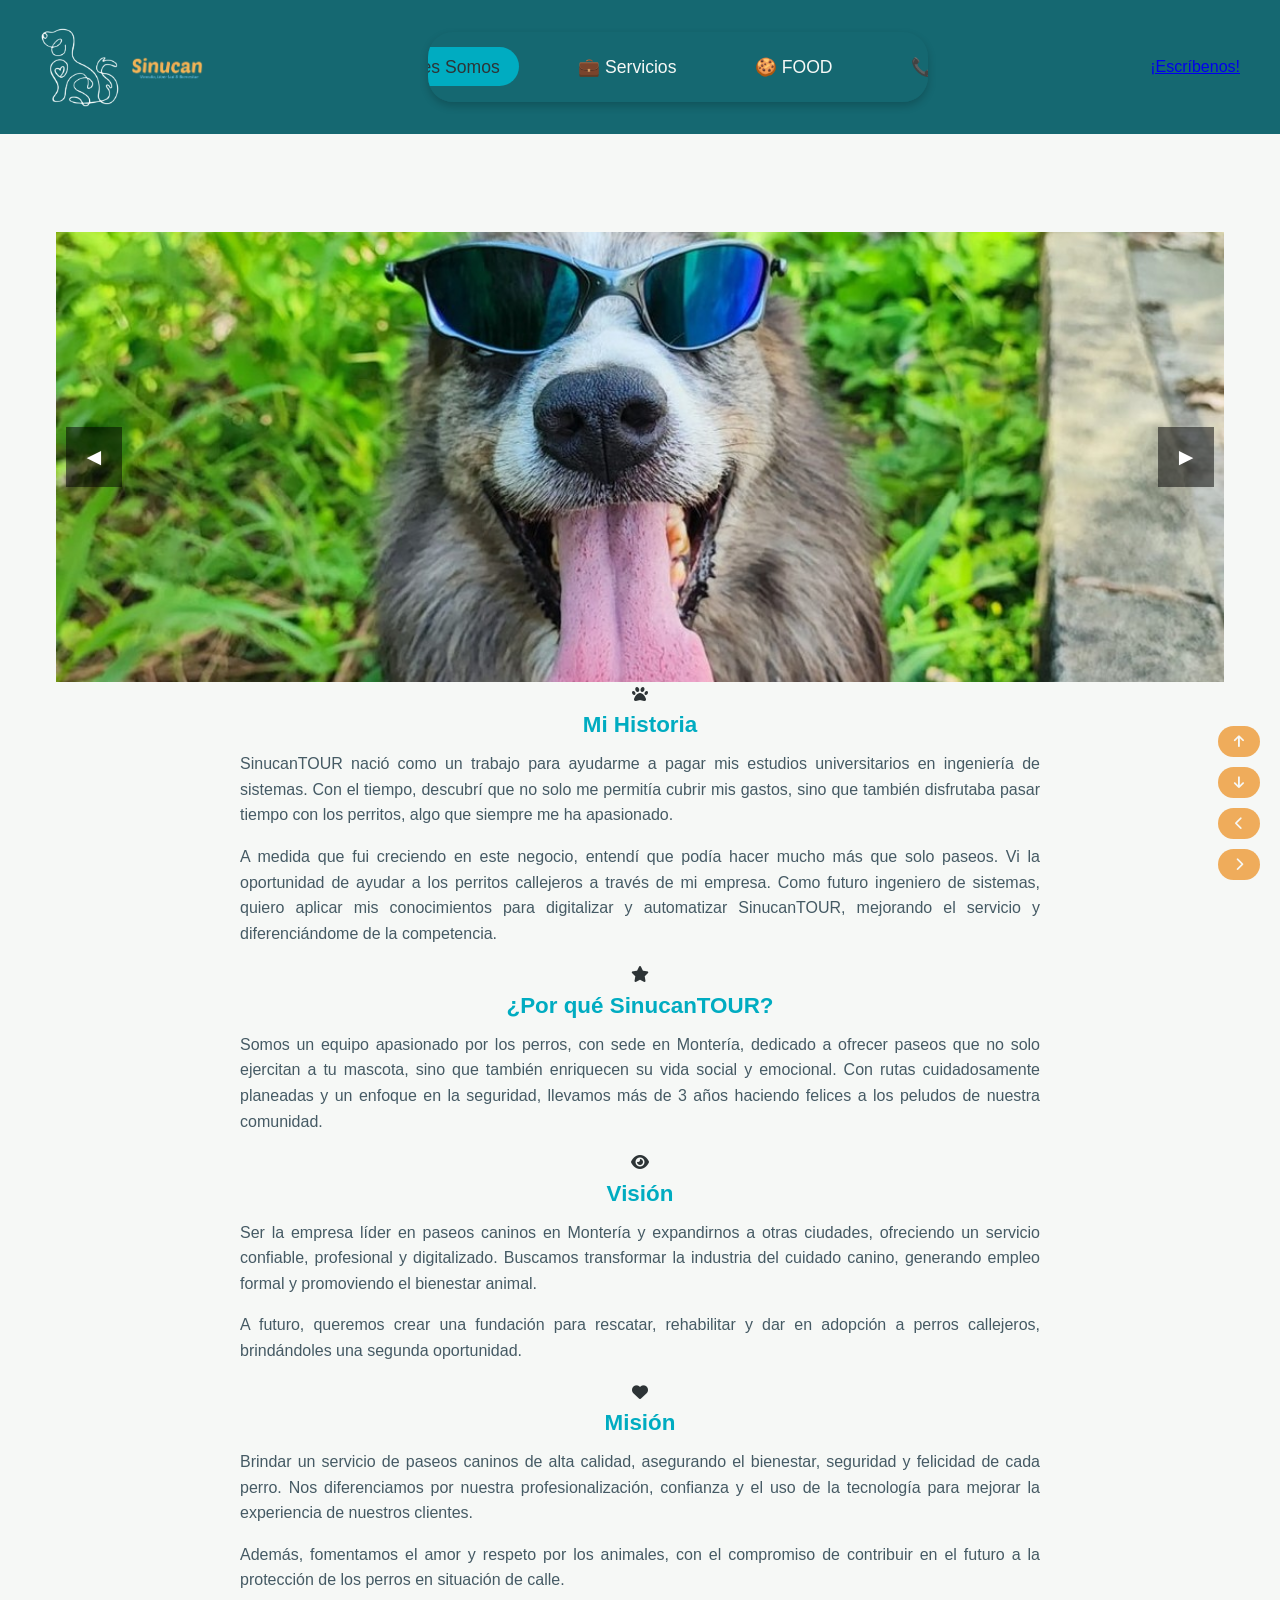
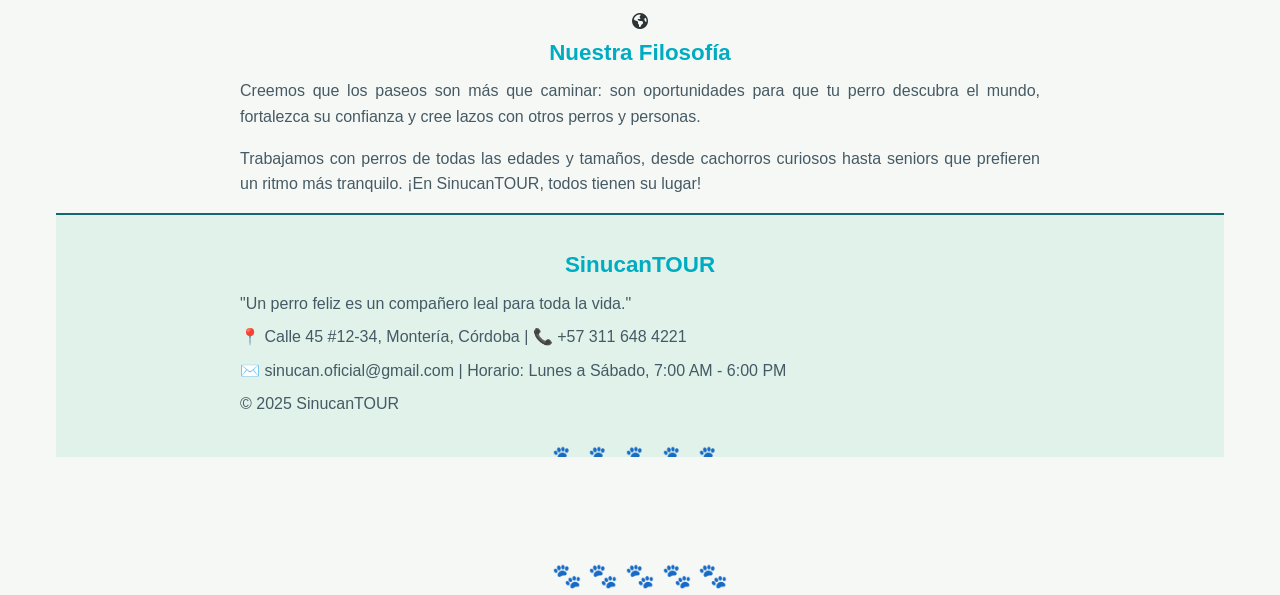
==== commit b1725aa4: "Update index.html" ====
--- a/index.html
+++ b/index.html
@@ -5,29 +5,37 @@
     <meta name="viewport" content="width=device-width, initial-scale=1.0" />
     <title>SinucanTOUR - Montería</title>
     <link rel="stylesheet" href="sinucan.css" />
+    <link rel="stylesheet" href="https://cdnjs.cloudflare.com/ajax/libs/font-awesome/6.5.0/css/all.min.css">
+    <link rel="stylesheet" href="https://cdnjs.cloudflare.com/ajax/libs/font-awesome/6.4.0/css/all.min.css">
+
+
   </head>
   <body>
     <header>
-      <nav class="nav-container">
-        <div class="logo">
-          <img src="img/logo.png" alt="Logo SinucanTOUR" class="logo-img" />
-          <img src="img/nombre.png" alt="Nombre del negocio" class="nombre" />
-        </div>
-        <ul class="nav-links">
-          <li>
-            <a href="#quienes-somos" class="active" data-tab="quienes-somos"
-              >Quiénes Somos</a
-            >
-          </li>
-          <li><a href="#servicios" data-tab="servicios">Servicios</a></li>
-
-          <li><a href="#food" data-tab="food">FOOD</a></li>
-
-          <li><a href="#contacto" data-tab="contacto">Contacto</a></li>
-        </ul>
-        <div class="menu-toggle">☰</div>
-      </nav>
-    </header>
+  <nav class="nav-container">
+    <!-- Logo -->
+    <div class="logo">
+      <img src="img/logo.png" alt="Logo SinucanTOUR" class="logo-img" />
+      <img src="img/nombre.png" alt="Nombre del negocio" class="nombre">
+    </div>
+
+    <!-- Menú -->
+    <ul class="nav-links">
+      <li><a href="#quienes-somos" class="active" data-tab="quienes-somos">🐾 Quiénes Somos</a></li>
+      <li><a href="#servicios" data-tab="servicios">💼 Servicios</a></li>
+      <li><a href="#food" data-tab="food">🍪 FOOD</a></li>
+      <li><a href="#contacto" data-tab="contacto">📞 Contacto</a></li>
+    </ul>
+
+    <!-- Botón de contacto (opcional) -->
+    <a href="https://wa.me/573235882174?text=Hola%2C%20quiero%20más%20información%20sobre%20SinucanTOUR"
+       target="_blank" class="btn-header">¡Escríbenos!</a>
+
+    <!-- Menú hamburguesa -->
+    <div class="menu-toggle">☰</div>
+  </nav>
+</header>
+
 
     <main>
       <section id="quienes-somos" class="tab-content active">
@@ -40,88 +48,47 @@
           <button class="prev-slide" onclick="prevSlide()">◄</button>
           <button class="next-slide" onclick="nextSlide()">►</button>
         </div>
-        <div class="mi-historia">
-          <h3>Mi Historia</h3>
-          <p>
-            SinucanTOUR nació como un trabajo para ayudarme a pagar mis estudios
-            universitarios en ingeniería de sistemas. Con el tiempo, descubrí
-            que no solo me permitía cubrir mis gastos, sino que también
-            disfrutaba pasar tiempo con los perritos, algo que siempre me ha
-            apasionado.
-          </p>
-          <p>
-            A medida que fui creciendo en este negocio, entendí que podía hacer
-            mucho más que solo paseos. Vi la oportunidad de ayudar a los
-            perritos callejeros a través de mi empresa. Como futuro ingeniero de
-            sistemas, quiero aplicar mis conocimientos para digitalizar y
-            automatizar SinucanTOUR, mejorando el servicio y diferenciándome de
-            la competencia.
-          </p>
-          <p>
-            Mi meta es convertir SinucanTOUR en una empresa innovadora que
-            brinde un servicio confiable y, en el futuro, crear una fundación
-            para rescatar y cuidar a los perros sin hogar. SinucanTOUR es más
-            que un negocio, es mi manera de hacer lo que amo y contribuir al
-            bienestar animal.
-          </p>
-        </div>
-        <div class="section">
-          <h2>¿Por qué SinucanTOUR?</h2>
-          <p>
-            Somos un equipo apasionado por los perros, con sede en Montería,
-            dedicado a ofrecer paseos que no solo ejercitan a tu mascota, sino
-            que también enriquecen su vida social y emocional. Con rutas
-            cuidadosamente planeadas y un enfoque en la seguridad, llevamos más
-            de 3 años haciendo felices a los peludos de nuestra comunidad.
-          </p>
-          <p>
-            Creemos que cada perro merece explorar el mundo a su propio ritmo,
-            ya sea corriendo libremente en un parque o socializando con nuevos
-            amigos. Nuestro servicio está diseñado para adaptarse a las
-            necesidades únicas de tu compañero canino.
-          </p>
-        </div>
-        <div class="section">
-          <h3>Visión</h3>
-          <p>
-            Ser la empresa líder en paseos caninos en Montería y expandirnos a
-            otras ciudades, ofreciendo un servicio confiable, profesional y
-            digitalizado. Buscamos transformar la industria del cuidado canino,
-            generando empleo formal y promoviendo el bienestar animal. A futuro,
-            queremos crear una fundación para rescatar, rehabilitar y dar en
-            adopción a perros callejeros, brindándoles una segunda oportunidad.
-          </p>
-        </div>
-        <div class="section">
-          <h3>Misión</h3>
-          <p>
-            Brindar un servicio de paseos caninos de alta calidad, asegurando el
-            bienestar, seguridad y felicidad de cada perro. Nos diferenciamos
-            por nuestra profesionalización, confianza y el uso de la tecnología
-            para mejorar la experiencia de nuestros clientes. Además, fomentamos
-            el amor y respeto por los animales, con el compromiso de contribuir
-            en el futuro a la protección de los perros en situación de calle.
-          </p>
-        </div>
-        <div class="section">
-          <h3>Nuestra Filosofía</h3>
-          <p>
-            Creemos que los paseos son más que caminar: son oportunidades para
-            que tu perro descubra el mundo, fortalezca su confianza y cree lazos
-            con otros perros y personas. Por eso, cada paseo incluye momentos de
-            juego, descanso y exploración guiada.
-          </p>
-          <p>
-            Trabajamos con perros de todas las edades y tamaños, desde cachorros
-            curiosos hasta seniors que prefieren un ritmo más tranquilo. ¡En
-            SinucanTOUR, todos tienen su lugar!
-          </p>
-        </div>
-        <div class="cta">
-          <button class="btn-paw" onclick="updateTab(1)">
-            Conoce nuestros planes
-          </button>
-        </div>
+        <div class="container-quienes">
+    <!-- Historia -->
+    <div class="card-quienes">
+      <i class="fas fa-paw"></i>
+      <h3>Mi Historia</h3>
+      <p>SinucanTOUR nació como un trabajo para ayudarme a pagar mis estudios universitarios en ingeniería de sistemas. Con el tiempo, descubrí que no solo me permitía cubrir mis gastos, sino que también disfrutaba pasar tiempo con los perritos, algo que siempre me ha apasionado.</p>
+      <p>A medida que fui creciendo en este negocio, entendí que podía hacer mucho más que solo paseos. Vi la oportunidad de ayudar a los perritos callejeros a través de mi empresa. Como futuro ingeniero de sistemas, quiero aplicar mis conocimientos para digitalizar y automatizar SinucanTOUR, mejorando el servicio y diferenciándome de la competencia.</p>
+    </div>
+
+    <!-- Por qué elegirnos -->
+    <div class="card-quienes">
+      <i class="fas fa-star"></i>
+      <h3>¿Por qué SinucanTOUR?</h3>
+      <p>Somos un equipo apasionado por los perros, con sede en Montería, dedicado a ofrecer paseos que no solo ejercitan a tu mascota, sino que también enriquecen su vida social y emocional. Con rutas cuidadosamente planeadas y un enfoque en la seguridad, llevamos más de 3 años haciendo felices a los peludos de nuestra comunidad.</p>
+    </div>
+
+    <!-- Visión -->
+    <div class="card-quienes">
+      <i class="fas fa-eye"></i>
+      <h3>Visión</h3>
+      <p>Ser la empresa líder en paseos caninos en Montería y expandirnos a otras ciudades, ofreciendo un servicio confiable, profesional y digitalizado. Buscamos transformar la industria del cuidado canino, generando empleo formal y promoviendo el bienestar animal.</p>
+      <p>A futuro, queremos crear una fundación para rescatar, rehabilitar y dar en adopción a perros callejeros, brindándoles una segunda oportunidad.</p>
+    </div>
+
+    <!-- Misión -->
+    <div class="card-quienes">
+      <i class="fas fa-heart"></i>
+      <h3>Misión</h3>
+      <p>Brindar un servicio de paseos caninos de alta calidad, asegurando el bienestar, seguridad y felicidad de cada perro. Nos diferenciamos por nuestra profesionalización, confianza y el uso de la tecnología para mejorar la experiencia de nuestros clientes.</p>
+      <p>Además, fomentamos el amor y respeto por los animales, con el compromiso de contribuir en el futuro a la protección de los perros en situación de calle.</p>
+    </div>
+
+    <!-- Filosofía -->
+    <div class="card-quienes">
+      <i class="fas fa-globe-americas"></i>
+      <h3>Nuestra Filosofía</h3>
+      <p>Creemos que los paseos son más que caminar: son oportunidades para que tu perro descubra el mundo, fortalezca su confianza y cree lazos con otros perros y personas.</p>
+      <p>Trabajamos con perros de todas las edades y tamaños, desde cachorros curiosos hasta seniors que prefieren un ritmo más tranquilo. ¡En SinucanTOUR, todos tienen su lugar!</p>
+    </div>
+  </div>
+
         <footer>
           <div class="footer-content">
             <h3>SinucanTOUR</h3>
@@ -223,221 +190,163 @@
         </div>
       </section>
 
-      <!-- ================== INICIO SECCIÓN FOOD ================== -->
-      <section id="food" class="tab-content">
-        <div class="section">
-          <h2>Snacks y Helados Naturales para Perros</h2>
-          <p>
-            "Nuestros snacks y helados naturales para perros están hechos con
-            ingredientes frescos, sin azúcares ni conservantes, ideales para
-            cuidar la salud y felicidad de tu peludo. 🐶🥕🍌 Cada bocado es
-            nutritivo, delicioso y perfecto para consentirlo en cualquier
-            momento del día. 🍦🦴❤️"
-          </p>
-        </div>
-
-        <div class="food-grid">
-          <!-- Producto 1 -->
-          <div class="food-item">
-            <img src="img/helado1.jpeg" alt="Helado de Banano" />
-            <h3>Helado de Banano</h3>
-            <p>100% natural, sin azúcar ni lácteos.</p>
-            <span class="price" data-precio="7000">$7.000</span>
-            <div class="food-options">
-              <select class="cantidad-select"></select>
-              <button class="btn-food" onclick="agregarAlCarrito(this)">
-                Agregar
-              </button>
-            </div>
-          </div>
-
-          <!-- Producto 2 -->
-          <div class="food-item">
-            <img src="img/galletas1.jpeg" alt="Galletas de Avena & Manzana" />
-            <h3>Galletas de Avena & Manzana</h3>
-            <p>Ricas en fibra, perfectas como premio.</p>
-            <span class="price" data-precio="6000">$6.000</span>
-            <div class="food-options">
-              <select class="cantidad-select"></select>
-              <button class="btn-food" onclick="agregarAlCarrito(this)">
-                Agregar
-              </button>
-            </div>
-          </div>
-
-          <!-- Producto 3 -->
-          <div class="food-item">
-            <img src="img/helado2.jpg" alt="Helado de Maní" />
-            <h3>Helado de Maní</h3>
-            <p>Con mantequilla de maní natural. ¡Les encanta!</p>
-            <span class="price" data-precio="8000">$8.000</span>
-            <div class="food-options">
-              <select class="cantidad-select"></select>
-              <button class="btn-food" onclick="agregarAlCarrito(this)">
-                Agregar
-              </button>
-            </div>
-          </div>
-
-          <!-- Producto 4 -->
-          <div class="food-item">
-            <img src="img/galletas2.jpeg" alt="Galletas de Zanahoria" />
-            <h3>Galletas de Zanahoria</h3>
-            <p>Ricas en vitamina A y textura crujiente.</p>
-            <span class="price" data-precio="6500">$6.500</span>
-            <div class="food-options">
-              <select class="cantidad-select"></select>
-              <button class="btn-food" onclick="agregarAlCarrito(this)">
-                Agregar
-              </button>
-            </div>
-          </div>
-
-          <!-- Producto 5 -->
-          <div class="food-item">
-            <img src="img/helado3.jpeg" alt="Helado de Fresa" />
-            <h3>Helado de Fresa</h3>
-            <p>Natural y refrescante con trozos de fruta.</p>
-            <span class="price" data-precio="7500">$7.500</span>
-            <div class="food-options">
-              <select class="cantidad-select"></select>
-              <button class="btn-food" onclick="agregarAlCarrito(this)">
-                Agregar
-              </button>
-            </div>
-          </div>
-
-          <!-- Producto 6 -->
-          <div class="food-item">
-            <img src="img/galletas3.jpeg" alt="Galletas de Calabaza" />
-            <h3>Galletas de Calabaza</h3>
-            <p>Suaves y nutritivas, perfectas para cachorros.</p>
-            <span class="price" data-precio="7000">$7.000</span>
-            <div class="food-options">
-              <select class="cantidad-select"></select>
-              <button class="btn-food" onclick="agregarAlCarrito(this)">
-                Agregar
-              </button>
-            </div>
-          </div>
-
-          <!-- Producto 7 -->
-          <div class="food-item">
-            <img src="img/helado4.jpeg" alt="Helado de Yogur con Frutas" />
-            <h3>Helado de Yogur con Frutas</h3>
-            <p>Refrescante y lleno de probióticos.</p>
-            <span class="price" data-precio="8500">$8.500</span>
-            <div class="food-options">
-              <select class="cantidad-select"></select>
-              <button class="btn-food" onclick="agregarAlCarrito(this)">
-                Agregar
-              </button>
-            </div>
-          </div>
-
-          <!-- Producto 8 -->
-          <div class="food-item">
-            <img src="img/galletas4.jpeg" alt="Galletas de Coco" />
-            <h3>Galletas de Coco</h3>
-            <p>Deliciosas y con aceite de coco saludable.</p>
-            <span class="price" data-precio="6800">$6.800</span>
-            <div class="food-options">
-              <select class="cantidad-select"></select>
-              <button class="btn-food" onclick="agregarAlCarrito(this)">
-                Agregar
-              </button>
-            </div>
-          </div>
-
-          <!-- Producto 9 -->
-          <div class="food-item">
-            <img src="img/helado5.jpeg" alt="Helado de Mango" />
-            <h3>Helado de Mango</h3>
-            <p>Refrescante y lleno de vitaminas.</p>
-            <span class="price" data-precio="7800">$7.800</span>
-            <div class="food-options">
-              <select class="cantidad-select"></select>
-              <button class="btn-food" onclick="agregarAlCarrito(this)">
-                Agregar
-              </button>
-            </div>
-          </div>
-
-          <!-- Producto 10 -->
-          <div class="food-item">
-            <img src="img/galletas5.jpeg" alt="Galletas de Espinaca" />
-            <h3>Galletas de Espinaca</h3>
-            <p>Ricas en hierro y proteínas vegetales.</p>
-            <span class="price" data-precio="7200">$7.200</span>
-            <div class="food-options">
-              <select class="cantidad-select"></select>
-              <button class="btn-food" onclick="agregarAlCarrito(this)">
-                Agregar
-              </button>
-            </div>
-          </div>
-        </div>
-
-        <!-- Preguntas frecuentes -->
-        <section class="faq">
-          <h3>Preguntas frecuentes</h3>
-          <ul>
-            <li>
-              <strong>¿Los productos necesitan refrigeración?</strong> Sí,
-              especialmente los helados.
-            </li>
-            <li>
-              <strong>¿Hacen entregas a domicilio?</strong> Sí, en toda Montería
-              con costo adicional.
-            </li>
-            <li>
-              <strong>¿Qué formas de pago aceptan?</strong> Nequi y efectivo
-              contra entrega.
-            </li>
-            <li>
-              <strong>¿Los productos son 100% naturales?</strong> Sí, no
-              contienen conservantes.
-            </li>
-            <li>
-              <strong>¿Puedo personalizar mi pedido?</strong> Sí, contáctanos
-              por WhatsApp.
-            </li>
-            <li>
-              <strong>¿Cada cuánto producen?</strong> Preparamos fresco cada
-              semana.
-            </li>
-            <li>
-              <strong>¿Son aptos para perros pequeños?</strong> Sí, tenemos
-              porciones para todos los tamaños.
-            </li>
-          </ul>
-        </section>
-
-        <!-- Footer -->
-        <footer class="footer-food">
-          <div class="footer-content">
-            <h3>SinucanFOOD</h3>
-            <p>Snacks y helados naturales para tu peludo.</p>
-            <p>📍 Montería, Córdoba | 📞 +57 323 588 2174</p>
-            <p>✉️ sinucan.oficial@gmail.com</p>
-          </div>
-        </footer>
-      </section>
-
-      <!-- ================== CARRITO FLOTANTE ================== -->
-      <div id="carrito-flotante">
-        <button id="carrito-boton" onclick="toggleCarrito()">
-          🛒 <span id="contador-carrito">0</span>
-        </button>
-        <div id="carrito-contenido">
-          <h3>🛒 Tu Carrito</h3>
-          <ul id="carrito-lista"></ul>
-          <p id="total-pedido">Total: $0</p>
-          <button id="finalizar-pedido" onclick="enviarPedidoWhatsApp()">
-            Finalizar compra
-          </button>
-        </div>
-      </div>
+  <!-- ================== SECCIÓN FOOD ================== -->
+<section id="food" class="tab-content">
+  <div class="section">
+    <h2>Snacks y Helados Naturales para Perros</h2>
+    <p>Deliciosos, saludables y hechos con amor 🐶🍦. Productos naturales, nutritivos y perfectos para consentir a tu peludo.</p>
+  </div>
+
+  <div class="food-grid">
+    <!-- Producto 1 -->
+    <div class="food-item">
+      <img src="img/helado1.jpeg" alt="Helado de banano">
+      <h3>Helado de Banano</h3>
+      <p>100% natural, sin azúcar ni lácteos.</p>
+      <span class="price" data-precio="7000">$7.000</span>
+      <div class="food-options">
+        <select class="cantidad-select"></select>
+        <button class="btn-food" onclick="agregarAlCarrito(this)">Agregar</button>
+      </div>
+    </div>
+
+    <!-- Producto 2 -->
+    <div class="food-item">
+      <img src="img/galletas1.jpeg" alt="Galletas de avena y manzana">
+      <h3>Galletas de Avena & Manzana</h3>
+      <p>Ricas en fibra, perfectas como premio.</p>
+      <span class="price" data-precio="6000">$6.000</span>
+      <div class="food-options">
+        <select class="cantidad-select"></select>
+        <button class="btn-food" onclick="agregarAlCarrito(this)">Agregar</button>
+      </div>
+    </div>
+
+    <!-- Producto 3 -->
+    <div class="food-item">
+      <img src="img/helado2.jpg" alt="Helado de maní">
+      <h3>Helado de Maní</h3>
+      <p>Con mantequilla de maní natural. ¡Les encanta!</p>
+      <span class="price" data-precio="8000">$8.000</span>
+      <div class="food-options">
+        <select class="cantidad-select"></select>
+        <button class="btn-food" onclick="agregarAlCarrito(this)">Agregar</button>
+      </div>
+    </div>
+
+    <!-- Producto 4 -->
+    <div class="food-item">
+      <img src="img/galletas2.jpeg" alt="Galletas de zanahoria">
+      <h3>Galletas de Zanahoria</h3>
+      <p>Ricas en vitamina A y textura crujiente.</p>
+      <span class="price" data-precio="6500">$6.500</span>
+      <div class="food-options">
+        <select class="cantidad-select"></select>
+        <button class="btn-food" onclick="agregarAlCarrito(this)">Agregar</button>
+      </div>
+    </div>
+
+    <!-- Producto 5 -->
+    <div class="food-item">
+      <img src="img/helado3.jpeg" alt="Helado de fresa">
+      <h3>Helado de Fresa</h3>
+      <p>Refrescante y lleno de antioxidantes.</p>
+      <span class="price" data-precio="7500">$7.500</span>
+      <div class="food-options">
+        <select class="cantidad-select"></select>
+        <button class="btn-food" onclick="agregarAlCarrito(this)">Agregar</button>
+      </div>
+    </div>
+
+    <!-- Producto 6 -->
+    <div class="food-item">
+      <img src="img/galletas3.jpeg" alt="Galletas de calabaza">
+      <h3>Galletas de Calabaza</h3>
+      <p>Fuente de fibra y vitaminas para tu peludo.</p>
+      <span class="price" data-precio="6200">$6.200</span>
+      <div class="food-options">
+        <select class="cantidad-select"></select>
+        <button class="btn-food" onclick="agregarAlCarrito(this)">Agregar</button>
+      </div>
+    </div>
+
+    <!-- Producto 7 -->
+    <div class="food-item">
+      <img src="img/helado5.jpeg" alt="Snacks de pollo deshidratado">
+      <h3>Snacks de Pollo Deshidratado</h3>
+      <p>Alta proteína, sin aditivos.</p>
+      <span class="price" data-precio="9000">$9.000</span>
+      <div class="food-options">
+        <select class="cantidad-select"></select>
+        <button class="btn-food" onclick="agregarAlCarrito(this)">Agregar</button>
+      </div>
+    </div>
+
+    <!-- Producto 8 -->
+    <div class="food-item">
+      <img src="img/galletas5.jpeg" alt="Snacks de pescado">
+      <h3>Snacks de Pescado</h3>
+      <p>Omega 3 natural, ideal para su pelaje.</p>
+      <span class="price" data-precio="9500">$9.500</span>
+      <div class="food-options">
+        <select class="cantidad-select"></select>
+        <button class="btn-food" onclick="agregarAlCarrito(this)">Agregar</button>
+      </div>
+    </div>
+
+    <!-- Producto 9 -->
+    <div class="food-item">
+      <img src="img/helado4.jpeg" alt="Helado de coco">
+      <h3>Helado de Coco</h3>
+      <p>Suave, refrescante y lleno de energía.</p>
+      <span class="price" data-precio="7700">$7.700</span>
+      <div class="food-options">
+        <select class="cantidad-select"></select>
+        <button class="btn-food" onclick="agregarAlCarrito(this)">Agregar</button>
+      </div>
+    </div>
+
+    <!-- Producto 10 -->
+    <div class="food-item">
+      <img src="img/galletas4.jpeg" alt="Galletas de arándanos">
+      <h3>Galletas de Arándanos</h3>
+      <p>Ricas en antioxidantes y perfectas para premiar.</p>
+      <span class="price" data-precio="6800">$6.800</span>
+      <div class="food-options">
+        <select class="cantidad-select"></select>
+        <button class="btn-food" onclick="agregarAlCarrito(this)">Agregar</button>
+      </div>
+    </div>
+  </div>
+ 
+  <!-- Preguntas frecuentes -->
+  <section class="faq">
+    <h3>Preguntas frecuentes</h3>
+    <ul>
+      <li><strong>¿Los productos necesitan refrigeración?</strong><br>Sí, especialmente los helados.</li>
+      <li><strong>¿Son aptos para perros pequeños?</strong><br>Sí, tenemos porciones ideales.</li>
+      <li><strong>¿Hacen entregas a domicilio?</strong><br>Sí, en toda Montería con costo adicional.</li>
+      <li><strong>¿Qué formas de pago aceptan?</strong><br>Nequi y efectivo contra entrega.</li>
+      <li><strong>¿Los productos tienen conservantes?</strong><br>No, son 100% naturales.</li>
+      <li><strong>¿Cada cuánto producen?</strong><br>Producimos fresco cada semana.</li>
+      <li><strong>¿Puedo personalizar mi pedido?</strong><br>Sí, contáctanos por WhatsApp.</li>
+    </ul>
+  </section>
+ <!-- Footer de Food -->
+  <footer class="footer-food">
+    <div class="footer-content">
+      <h3>SinucanFOOD</h3>
+      <p>Lo mejor en snacks y helados naturales para tu peludo.</p>
+      <p>📍 Montería, Córdoba | 📞 +57 323 588 2174</p>
+      <p>✉️ sinucan.oficial@gmail.com</p>
+    </div>
+  </footer>
+   
+
+</section>
+
+  
+
       <!-- ================== FIN SECCIÓN FOOD ================== -->
 
       <!-- Sección de Contacto -->
@@ -562,22 +471,30 @@
         </footer>
       </section>
     </main>
-
-    <div class="nav-buttons" id="nav-buttons">
-      <button class="scroll-btn" id="scroll-top" onclick="scrollToTop()">
-        ⬆ Arriba
-      </button>
-      <button class="scroll-btn" id="scroll-bottom" onclick="scrollToBottom()">
-        ⬇ Abajo
-      </button>
-      <button class="tab-btn" id="prev-tab" onclick="prevTab()">
-        ◄ Anterior
-      </button>
-      <button class="tab-btn" id="next-tab" onclick="nextTab()">
-        Siguiente ►
-      </button>
-    </div>
-
+<div class="nav-buttons" id="nav-buttons">
+    <button class="scroll-btn" id="scroll-top" onclick="scrollToTop()" title="Subir">
+        <i class="fas fa-arrow-up"></i>
+    </button>
+    <button class="scroll-btn" id="scroll-bottom" onclick="scrollToBottom()" title="Bajar">
+        <i class="fas fa-arrow-down"></i>
+    </button>
+    <button class="tab-btn" id="prev-tab" onclick="prevTab()" title="Anterior">
+        <i class="fas fa-chevron-left"></i>
+    </button>
+    <button class="tab-btn" id="next-tab" onclick="nextTab()" title="Siguiente">
+        <i class="fas fa-chevron-right"></i>
+    </button>
+</div>
+<!-- Bloque del carrito flotante -->
+  <div id="carrito-flotante">
+    <button id="carrito-boton" onclick="toggleCarrito()">🛒 <span id="contador-carrito">0</span></button>
+    <div id="carrito-contenido">
+      <h3>🛒 Tu Carrito</h3>
+      <ul id="carrito-lista"></ul>
+      <p id="total-pedido">Total: $0</p>
+      <button id="finalizar-pedido" onclick="enviarPedidoWhatsApp()">Finalizar compra</button>
+    </div>
+  </div>
     <script src="sinucan.js"></script>
   </body>
 </html>
--- a/sinucan.css
+++ b/sinucan.css
@@ -680,22 +680,35 @@
     }
 }
 
-
-/* 📦 Estilo de FOOD */
+/* ================== INICIO CSS FOOD ================== */
+#food {
+  background: #fffaf5;
+  padding: 2rem;
+  font-family: 'Arial', sans-serif;
+  color: #333;
+}
+
+#food .section {
+  text-align: center;
+  margin-bottom: 2rem;
+}
+
 .food-grid {
   display: grid;
   grid-template-columns: repeat(auto-fit, minmax(250px, 1fr));
-  gap: 2rem;
-  padding: 2rem;
+  gap: 1.5rem;
+  justify-items: center;
 }
 
 .food-item {
-  background: #ffffff;
-  border: 2px solid var(--accent-color);
-  border-radius: 10px;
+  background: #fff;
+  border-radius: 15px;
+  box-shadow: 0 4px 12px rgba(0,0,0,0.1);
+  overflow: hidden;
+  width: 100%;
+  max-width: 280px;
   padding: 1rem;
   text-align: center;
-  box-shadow: 0 4px 8px rgba(0,0,0,0.1);
   transition: transform 0.3s ease;
 }
 
@@ -704,87 +717,186 @@
 }
 
 .food-item img {
-  max-width: 100%;
-  height: 180px;
+  width: 100%;
+  height: 160px;
   object-fit: cover;
   border-radius: 10px;
 }
 
 .food-item h3 {
+  font-size: 1.2rem;
+  color: #D17B46;
   margin: 0.5rem 0;
-  color: var(--primary-color);
 }
 
 .food-item p {
+  font-size: 0.95rem;
+  color: #555;
+  min-height: 50px;
+}
+
+.price {
+  font-size: 1rem;
+  font-weight: bold;
+  color: #156871;
+  display: block;
+  margin-bottom: 0.5rem;
+}
+
+.food-options {
+  display: flex;
+  justify-content: center;
+  align-items: center;
+  gap: 0.4rem;
+}
+
+.cantidad-select {
+  padding: 0.3rem;
+  border: 1px solid #ccc;
+  border-radius: 5px;
+  width: 60px;
+}
+
+.btn-food {
+  background: #EFAC5B;
+  color: white;
+  padding: 0.4rem 0.8rem;
+  border: none;
+  border-radius: 8px;
   font-size: 0.9rem;
-  color: var(--medium-text-color);
-  margin: 0.5rem 0;
-}
-
-.food-item .price {
-  font-weight: bold;
-  color: var(--accent-color);
-  margin: 0.5rem 0;
-}
-
-.cantidad-select {
-  padding: 0.4rem;
-  margin-bottom: 0.8rem;
-}
-
-.btn-food {
-  background: var(--primary-color);
+  cursor: pointer;
+  transition: background 0.3s ease;
+}
+
+.btn-food:hover {
+  background: #156871;
+}
+
+/* ================== FAQ ================== */
+.faq {
+  margin-top: 2rem;
+  background: #e7fff5;
+  border-radius: 15px;
+  padding: 1.5rem;
+  box-shadow: 0 4px 8px rgba(0,0,0,0.05);
+}
+
+.faq h3 {
+  color: #D17B46;
+  text-align: center;
+  margin-bottom: 1rem;
+}
+
+.faq ul {
+  list-style: none;
+  padding: 0;
+}
+
+.faq ul li {
+  margin-bottom: 1rem;
+  font-size: 0.95rem;
+  line-height: 1.4;
+}
+
+/* ================== FOOTER FOOD ================== */
+.footer-food {
+  text-align: center;
+  padding: 2rem 1rem;
+  background: #e0f2e9;
+  border-top: 2px solid #156871;
+  margin-top: 2rem;
+}
+
+.footer-food .footer-content h3 {
+  color: #156871;
+  margin-bottom: 0.5rem;
+}
+
+.footer-food .footer-content p {
+  color: #555;
+  font-size: 0.9rem;
+  margin-bottom: 0.3rem;
+}
+
+/* ================== CARRITO FLOTANTE ================== */
+#carrito-flotante {
+  position: fixed;
+  bottom: 20px;
+  right: 20px;
+  z-index: 50;
+  display: none;
+}
+
+#carrito-boton {
+  background: #156871;
   color: #fff;
   border: none;
-  padding: 0.6rem 1.5rem;
-  border-radius: 20px;
+  border-radius: 50%;
+  padding: 0.9rem 1rem;
+  font-size: 1.5rem;
   cursor: pointer;
-  transition: background 0.3s;
-}
-
-.btn-food:hover {
-  background: var(--accent-color);
-}
-
-/* Carrito */
-.carrito-icono {
-  position: fixed;
-  bottom: 25px;
-  right: 25px;
-  background: var(--accent-color);
-  color: white;
+  box-shadow: 0 4px 8px rgba(0,0,0,0.2);
+  position: relative;
+}
+
+#contador-carrito {
+  background: red;
+  color: #fff;
+  font-size: 0.8rem;
+  border-radius: 50%;
+  padding: 0.2rem 0.4rem;
+  position: absolute;
+  top: -5px;
+  right: -5px;
+}
+
+#carrito-contenido {
+  display: none;
+  position: absolute;
+  bottom: 70px;
+  right: 0;
+  width: 280px;
+  background: #fff;
+  border: 2px solid #ccc;
+  border-radius: 12px;
   padding: 1rem;
-  font-size: 1.4rem;
-  border-radius: 50%;
+  box-shadow: 0 4px 12px rgba(0,0,0,0.2);
+}
+
+#carrito-contenido.visible {
+  display: block;
+}
+
+#carrito-lista {
+  list-style: none;
+  margin: 0;
+  padding: 0;
+}
+
+#carrito-lista li {
+  font-size: 0.9rem;
+  display: flex;
+  justify-content: space-between;
+  margin-bottom: 0.5rem;
+}
+
+.btn-eliminar {
+  background: transparent;
+  border: none;
+  color: red;
   cursor: pointer;
-  z-index: 100;
-  box-shadow: 0 4px 8px rgba(0,0,0,0.2);
-}
-
-.carrito-food {
-  display: none;
-  background: #fff;
-  border: 2px dashed var(--primary-color);
-  border-radius: 10px;
-  padding: 1.5rem;
-  margin: 2rem auto;
-  max-width: 500px;
-  text-align: left;
-}
-
-.carrito-food.visible {
-  display: block;
-}
-
-.carrito-food ul {
-  list-style: none;
-  padding: 0;
-}
-
-.carrito-food ul li {
-  margin-bottom: 0.5rem;
-}
-
-.carrito-food button {
-  margin-top: 1rem;
-}
+}
+
+#finalizar-pedido {
+  width: 100%;
+  background: #EFAC5B;
+  color: #fff;
+  padding: 0.6rem;
+  border: none;
+  border-radius: 8px;
+  cursor: pointer;
+}
+
+#finalizar-pedido:hover {
+  background: #156871;
+}
